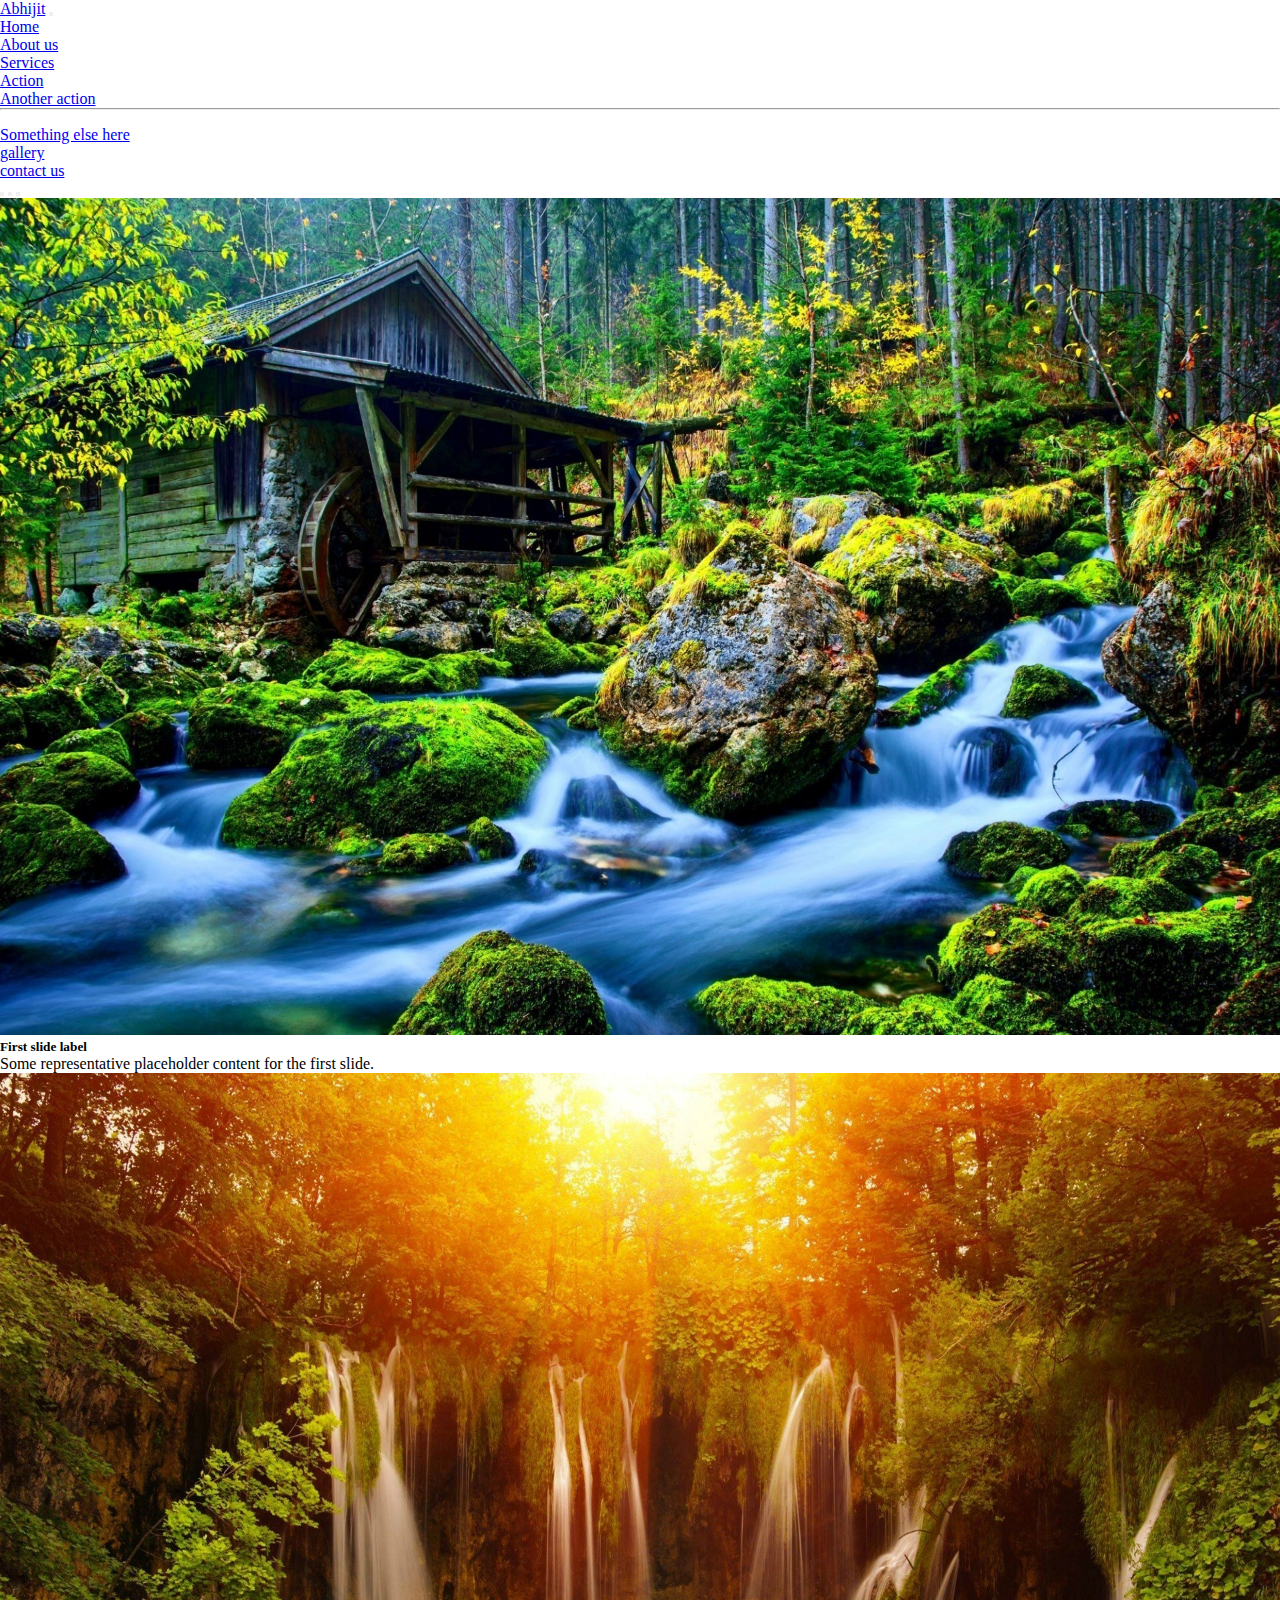
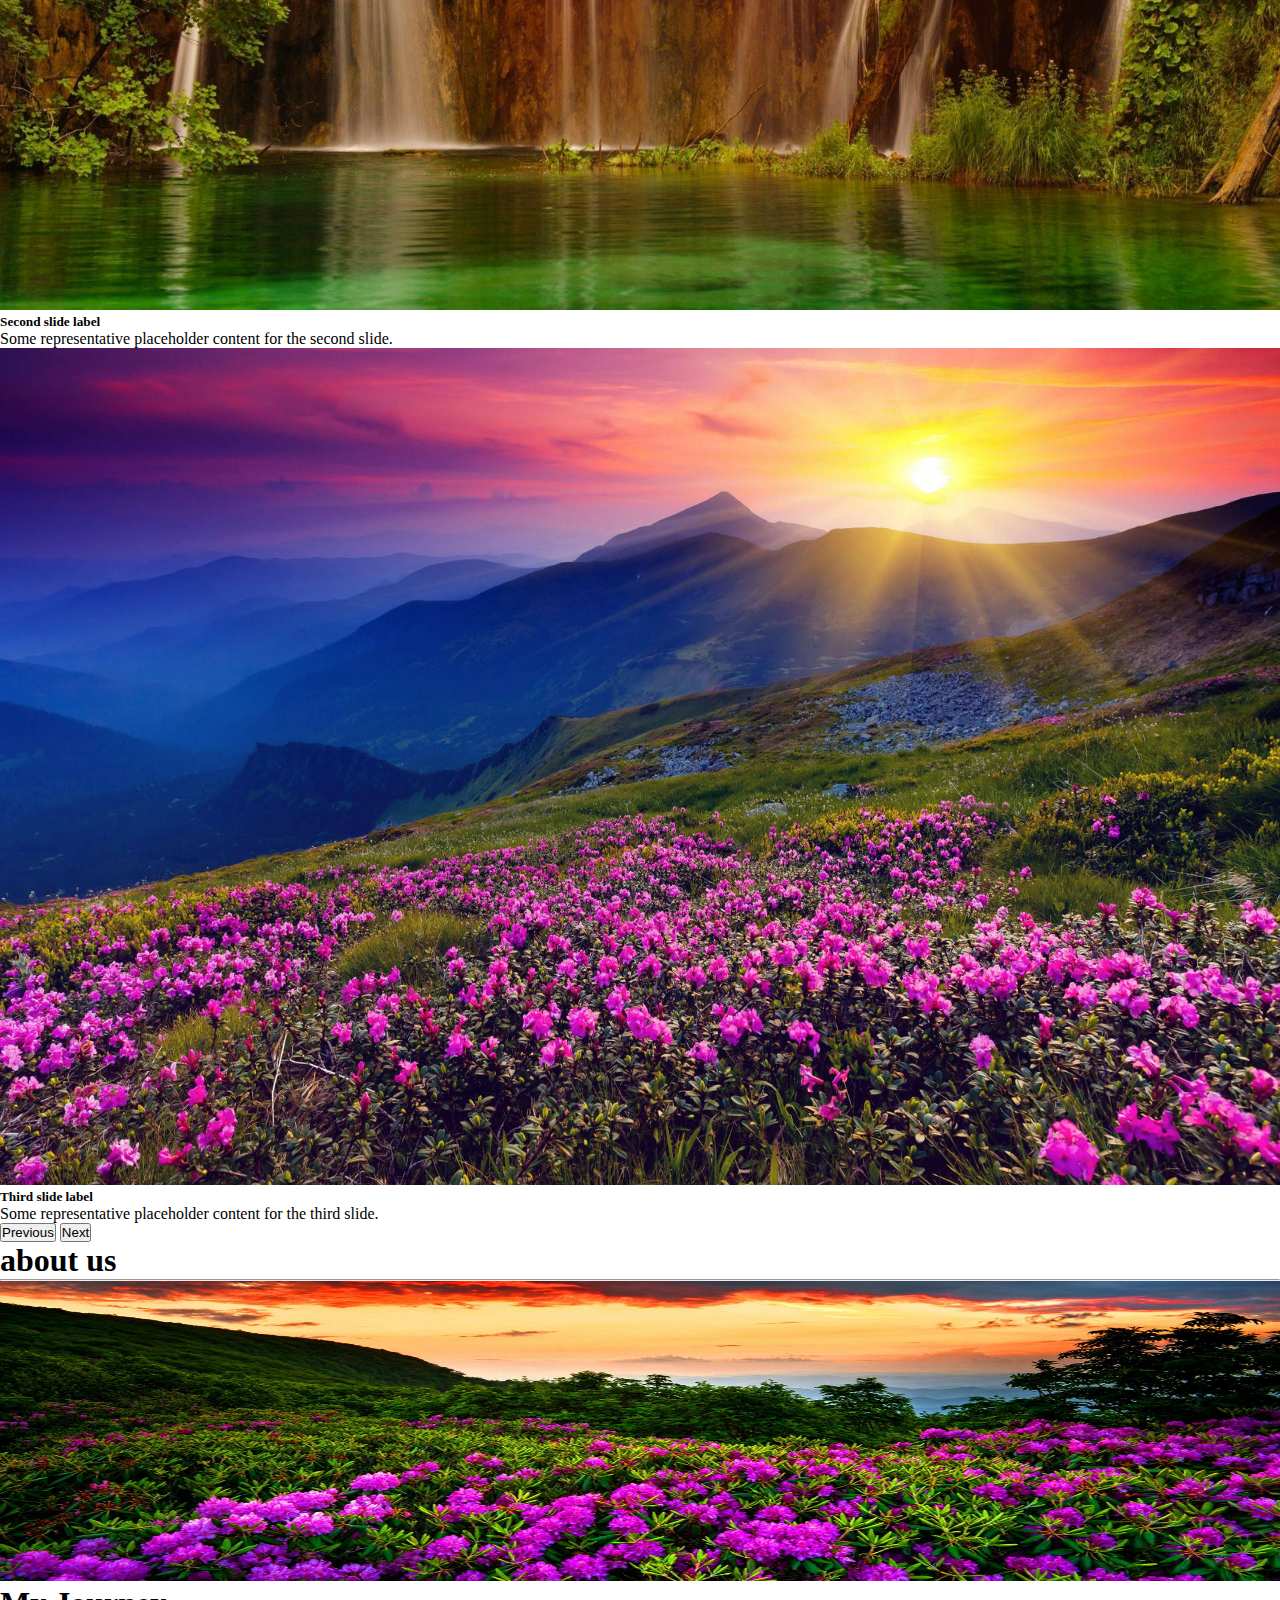
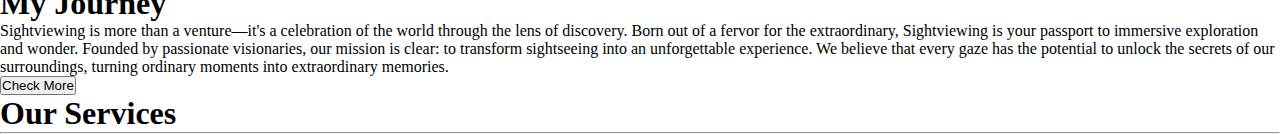
==== index.html @ 6ac6fd52 "bootstrap-5 project" ====
<!DOCTYPE html>
<html lang="en">

<head>
    <meta charset="UTF-8">
    <meta http-equiv="X-UA-Compatible" content="IE=edge">
    <meta name="viewport" content="width=device-width, initial-scale=1.0">
    <title>BOOTSTRAP-5</title>
    <link rel="stylesheet" href="style.css">
    <link href="https://cdn.jsdelivr.net/npm/bootstrap@5.3.0-alpha3/dist/css/bootstrap.min.css" rel="stylesheet" integrity="sha384-KK94CHFLLe+nY2dmCWGMq91rCGa5gtU4mk92HdvYe+M/SXH301p5ILy+dN9+nJOZ" crossorigin="anonymous">

</head>

<body>
    <nav class="navbar navbar-expand-lg bg-body-tertiary">
        <div class="container-fluid">
            <a class="navbar-brand text-capitalize" href="#">Abhijit</a>
            <button class="navbar-toggler" type="button" data-bs-toggle="collapse" data-bs-target="#navbarSupportedContent" aria-controls="navbarSupportedContent" aria-expanded="false" aria-label="Toggle navigation">
            <span class="navbar-toggler-icon"></span>
          </button>
            <div class="collapse navbar-collapse" id="navbarSupportedContent">
                <ul class="navbar-nav ms-auto mb-2 mb-lg-0">
                    <li class="nav-item">
                        <a class="nav-link active" aria-current="page" href="#">Home</a>
                    </li>
                    <li class="nav-item">
                        <a class="nav-link text-capitalize" href="#">About us</a>
                    </li>
                    <li class="nav-item dropdown">
                        <a class="nav-link dropdown-toggle" href="#" role="button" data-bs-toggle="dropdown" aria-expanded="false">
                  Services
                </a>
                        <ul class="dropdown-menu">
                            <li><a class="dropdown-item" href="#">Action</a></li>
                            <li><a class="dropdown-item" href="#">Another action</a></li>
                            <li>
                                <hr class="dropdown-divider">
                            </li>
                            <li><a class="dropdown-item" href="#">Something else here</a></li>
                        </ul>
                    </li>

                    <li class="nav-item">
                        <a class="nav-link text-capitalize" href="#">gallery</a>
                    </li>

                    <li class="nav-item">
                        <a class="nav-link text-capitalize" href="#">contact us</a>
                    </li>
                </ul>
            </div>
        </div>
    </nav>
    <header>
        <div id="carouselExampleCaptions" class="carousel slide">
            <div class="carousel-indicators">
                <button type="button" data-bs-target="#carouselExampleCaptions" data-bs-slide-to="0" class="active" aria-current="true" aria-label="Slide 1"></button>
                <button type="button" data-bs-target="#carouselExampleCaptions" data-bs-slide-to="1" aria-label="Slide 2"></button>
                <button type="button" data-bs-target="#carouselExampleCaptions" data-bs-slide-to="2" aria-label="Slide 3"></button>
            </div>
            <div class="carousel-inner">
                <div class="carousel-item active">
                    <img src="a5.jpg" class="d-block w-100 img-fluid" alt="...">
                    <div class="carousel-caption  d-md-block">
                        <h5>First slide label</h5>
                        <p>Some representative placeholder content for the first slide.</p>
                    </div>
                </div>
                <div class="carousel-item">
                    <img src="a1.jpg" class="d-block w-100 img-fluid" alt="...">
                    <div class="carousel-caption  d-md-block">
                        <h5>Second slide label</h5>
                        <p>Some representative placeholder content for the second slide.</p>
                    </div>
                </div>
                <div class="carousel-item">
                    <img src="a3.jpg" class="d-block w-100 img-fluid" alt="...">
                    <div class="carousel-caption  d-md-block">
                        <h5>Third slide label</h5>
                        <p>Some representative placeholder content for the third slide.</p>
                    </div>
                </div>
            </div>
            <button class="carousel-control-prev" type="button" data-bs-target="#carouselExampleCaptions" data-bs-slide="prev">
    <span class="carousel-control-prev-icon" aria-hidden="true"></span>
    <span class="visually-hidden">Previous</span>
  </button>
            <button class="carousel-control-next" type="button" data-bs-target="#carouselExampleCaptions" data-bs-slide="next">
    <span class="carousel-control-next-icon" aria-hidden="true"></span>
    <span class="visually-hidden">Next</span>
  </button>
        </div>
    </header>

    <section class="main_heading my-5">
        <div class=" text-center">
            <h1 class=" display-4 fw-bold"> about us </h1>
            <hr class=" w-25 mx-auto" />
        </div>
        <div class=" container ">
            <div class=" row my-5">
                <div class=" col-lg-6 col-md-6 col-12 col-xxl-6">
                    <figure>
                        <img src="a2.jpg" alt="gallery" class=" img-fluid about_img">
                    </figure>
                </div>
                <div class=" col-lg-6 col-md-6 col-12 col-xxl-6 d-flex justify-content-center align-items-start flex-column">
                    <h1>My Journey</h1>
                    <p>Sightviewing is more than a venture—it's a celebration of the world through the lens of discovery. Born out of a fervor for the extraordinary, Sightviewing is your passport to immersive exploration and wonder. Founded by passionate
                        visionaries, our mission is clear: to transform sightseeing into an unforgettable experience. We believe that every gaze has the potential to unlock the secrets of our surroundings, turning ordinary moments into extraordinary memories.</p>
                    <button type="button" class="btn btn-light" data-bs-toggle="tooltip" data-bs-placement="right" data-bs-title="Who Am I">Check More</button>
                </div>
            </div>
        </div>
    </section>

    <section class="main_heading my-5">
        <div class=" text-center">
            <h1 class=" display-4 fw-bold"> Our Services </h1>
            <hr class=" w-25 mx-auto" />
        </div>
    </section>

    <script src="https://cdn.jsdelivr.net/npm/@popperjs/core@2.11.7/dist/umd/popper.min.js" integrity="sha384-zYPOMqeu1DAVkHiLqWBUTcbYfZ8osu1Nd6Z89ify25QV9guujx43ITvfi12/QExE" crossorigin="anonymous"></script>
    <script src="https://cdn.jsdelivr.net/npm/bootstrap@5.3.0-alpha3/dist/js/bootstrap.min.js" integrity="sha384-Y4oOpwW3duJdCWv5ly8SCFYWqFDsfob/3GkgExXKV4idmbt98QcxXYs9UoXAB7BZ" crossorigin="anonymous"></script>
    <script type="text/javascript">
        const tooltipTriggerList = document.querySelectorAll('[data-bs-toggle="tooltip"]')
        const tooltipList = [...tooltipTriggerList].map(tooltipTriggerEl => new bootstrap.Tooltip(tooltipTriggerEl))
    </script>
</body>

</html>
---- style.css ----
* {
    margin: 0;
    padding: 0;
    box-sizing: border-box;
}

.carousel-item img {
    width: 100%;
    height: 93vh;
}

.about_img {
    min-width: 100%;
    max-height: 300px;
}


/*// X-Small devices (portrait phones, less than 576px)
// No media query for `xs` since this is the default in Bootstrap
// Small devices (landscape phones, 576px and up) */

@media (min-width: 576px) {}


/*// Medium devices (tablets, 768px and up)*/

@media (min-width: 768px) {}


/*// Large devices (desktops, 992px and up)*/

@media (min-width: 992px) {}


/*// X-Large devices (large desktops, 1200px and up)*/

@media (min-width: 1200px) {}


/*// XX-Large devices (larger desktops, 1400px and up)*/

@media (min-width: 1400px) {}
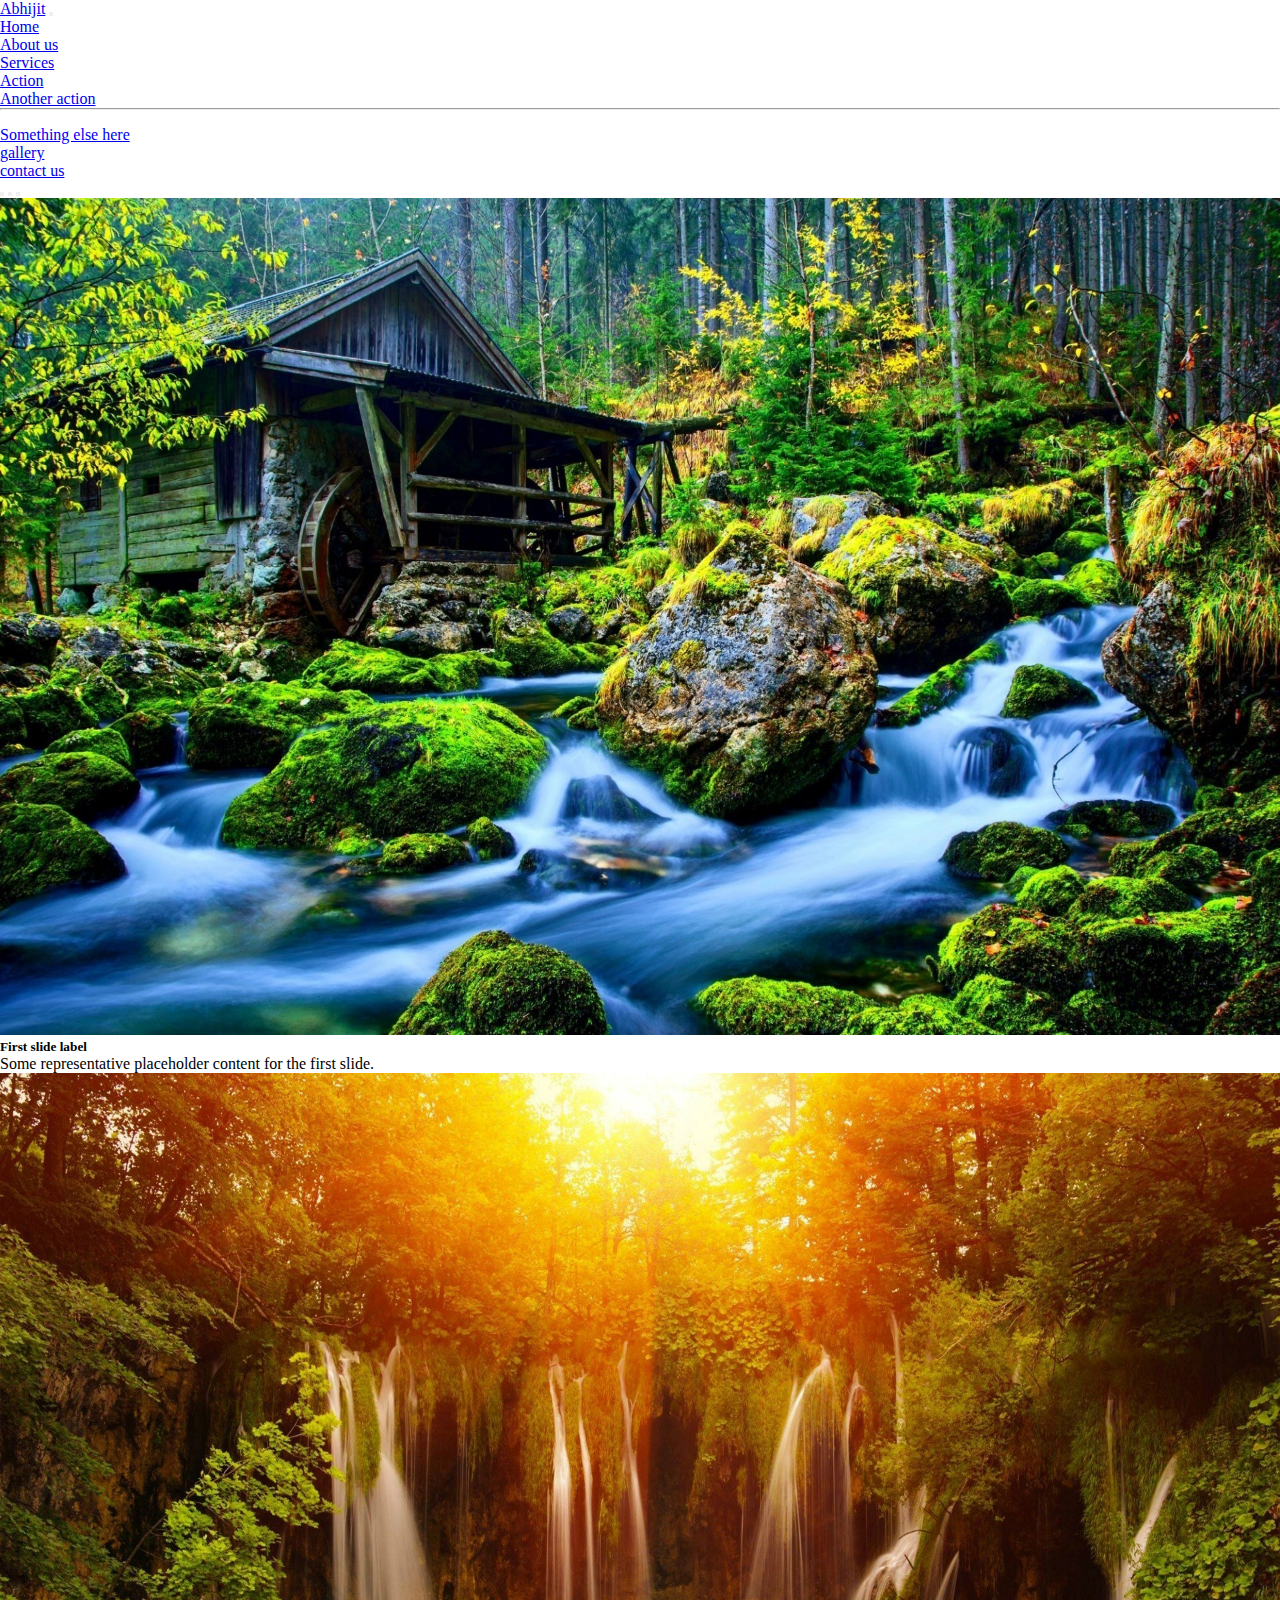
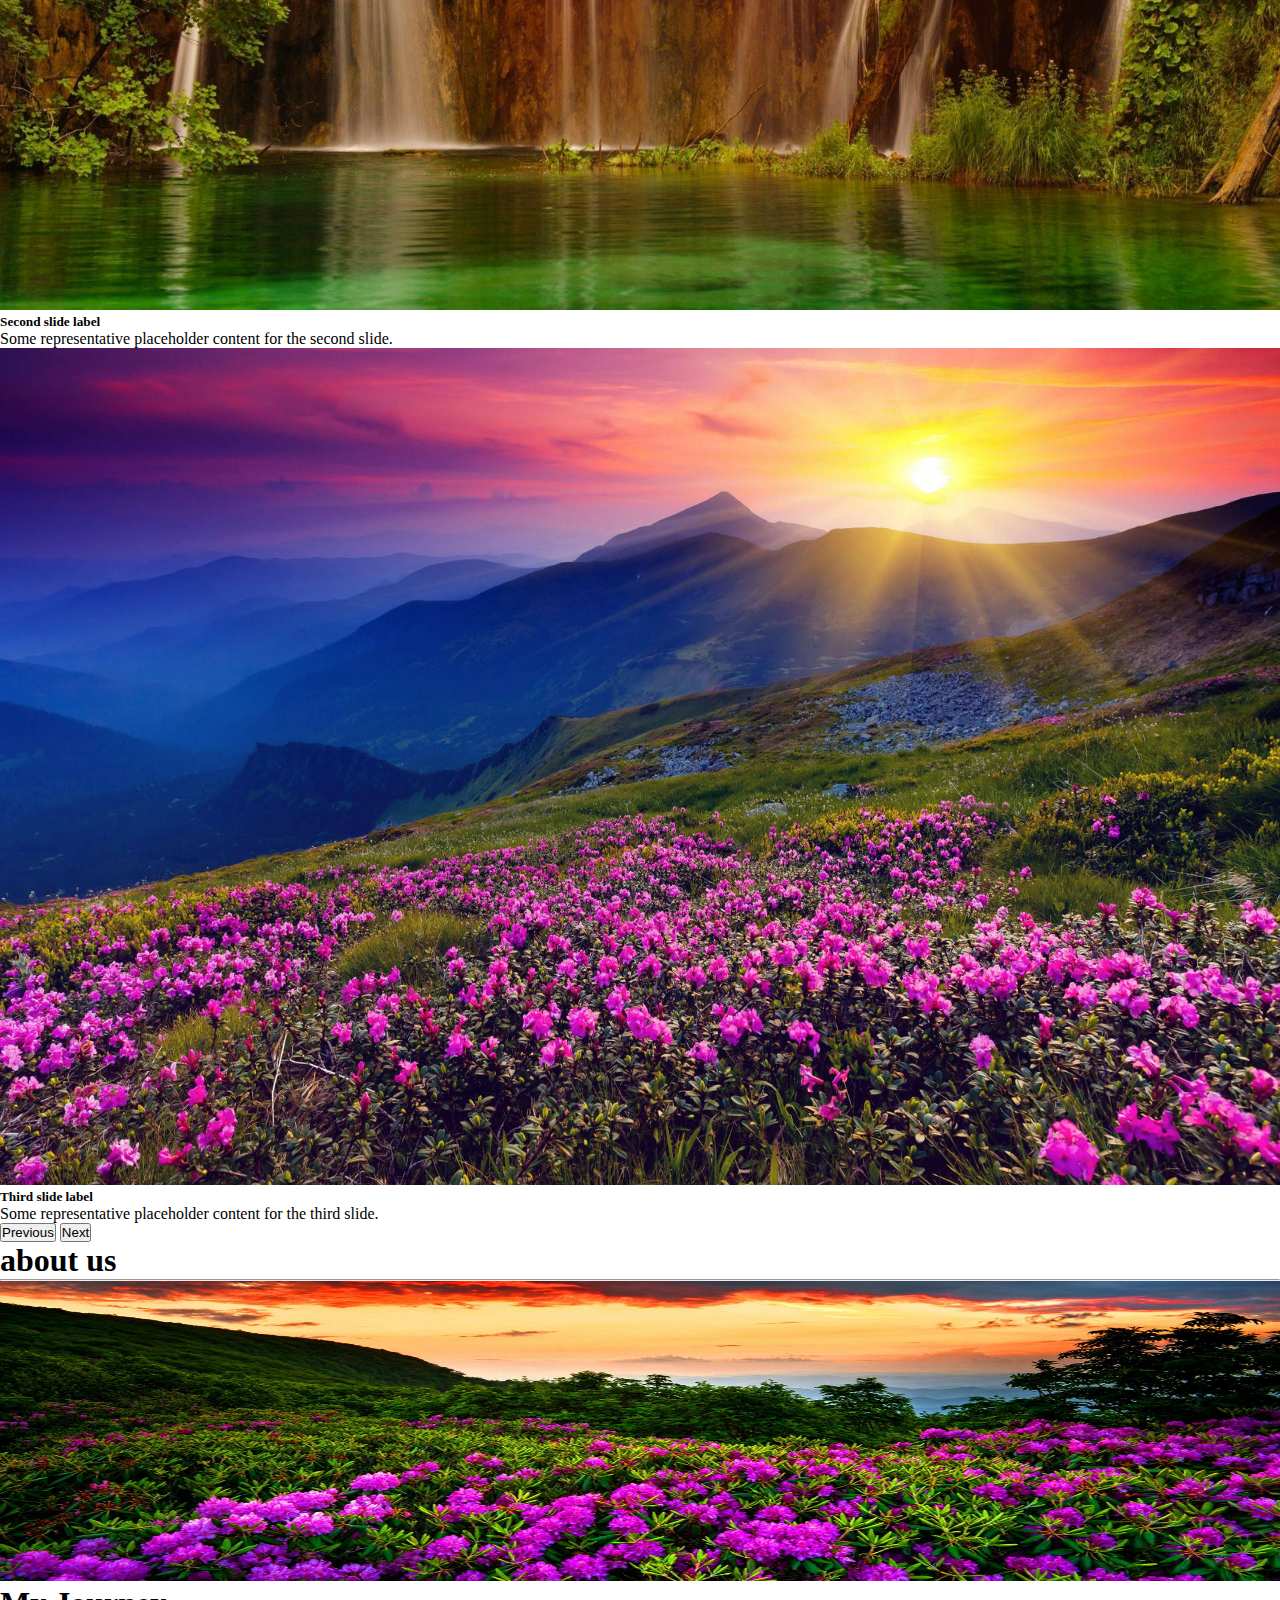
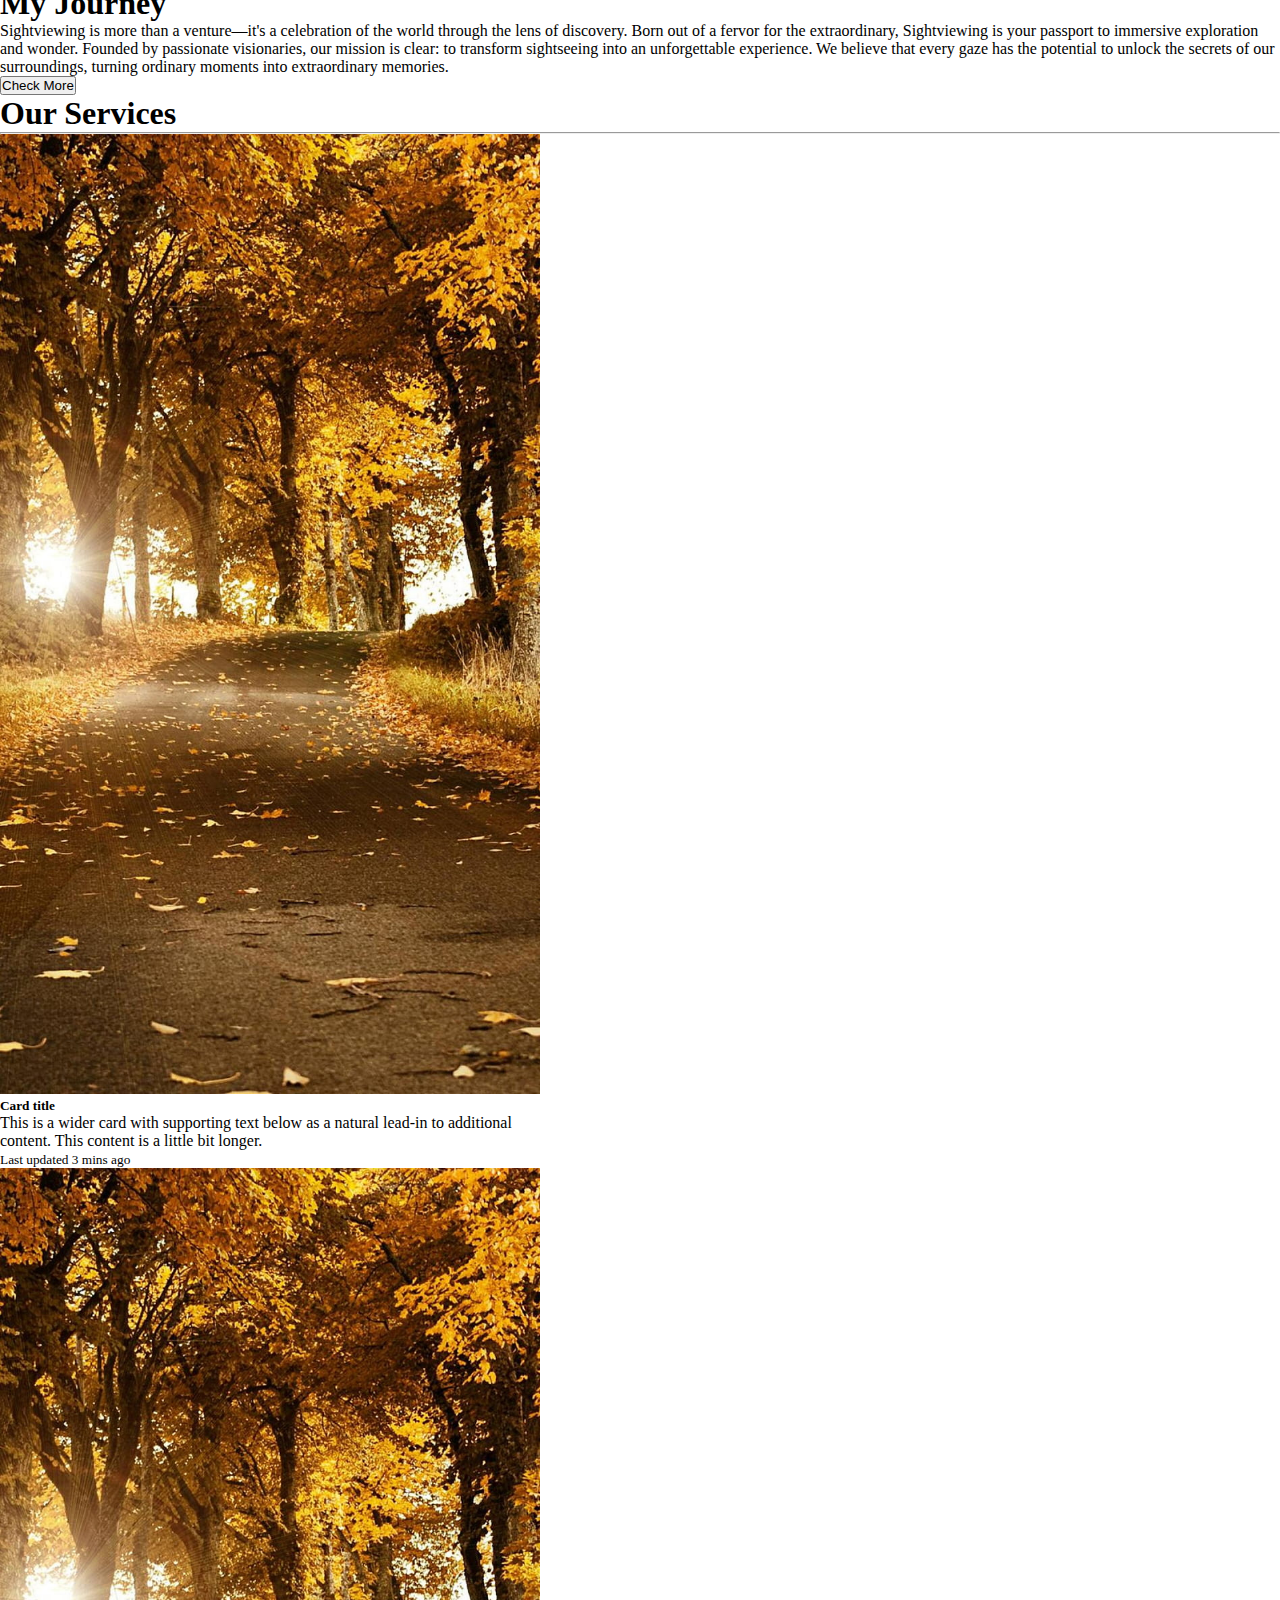
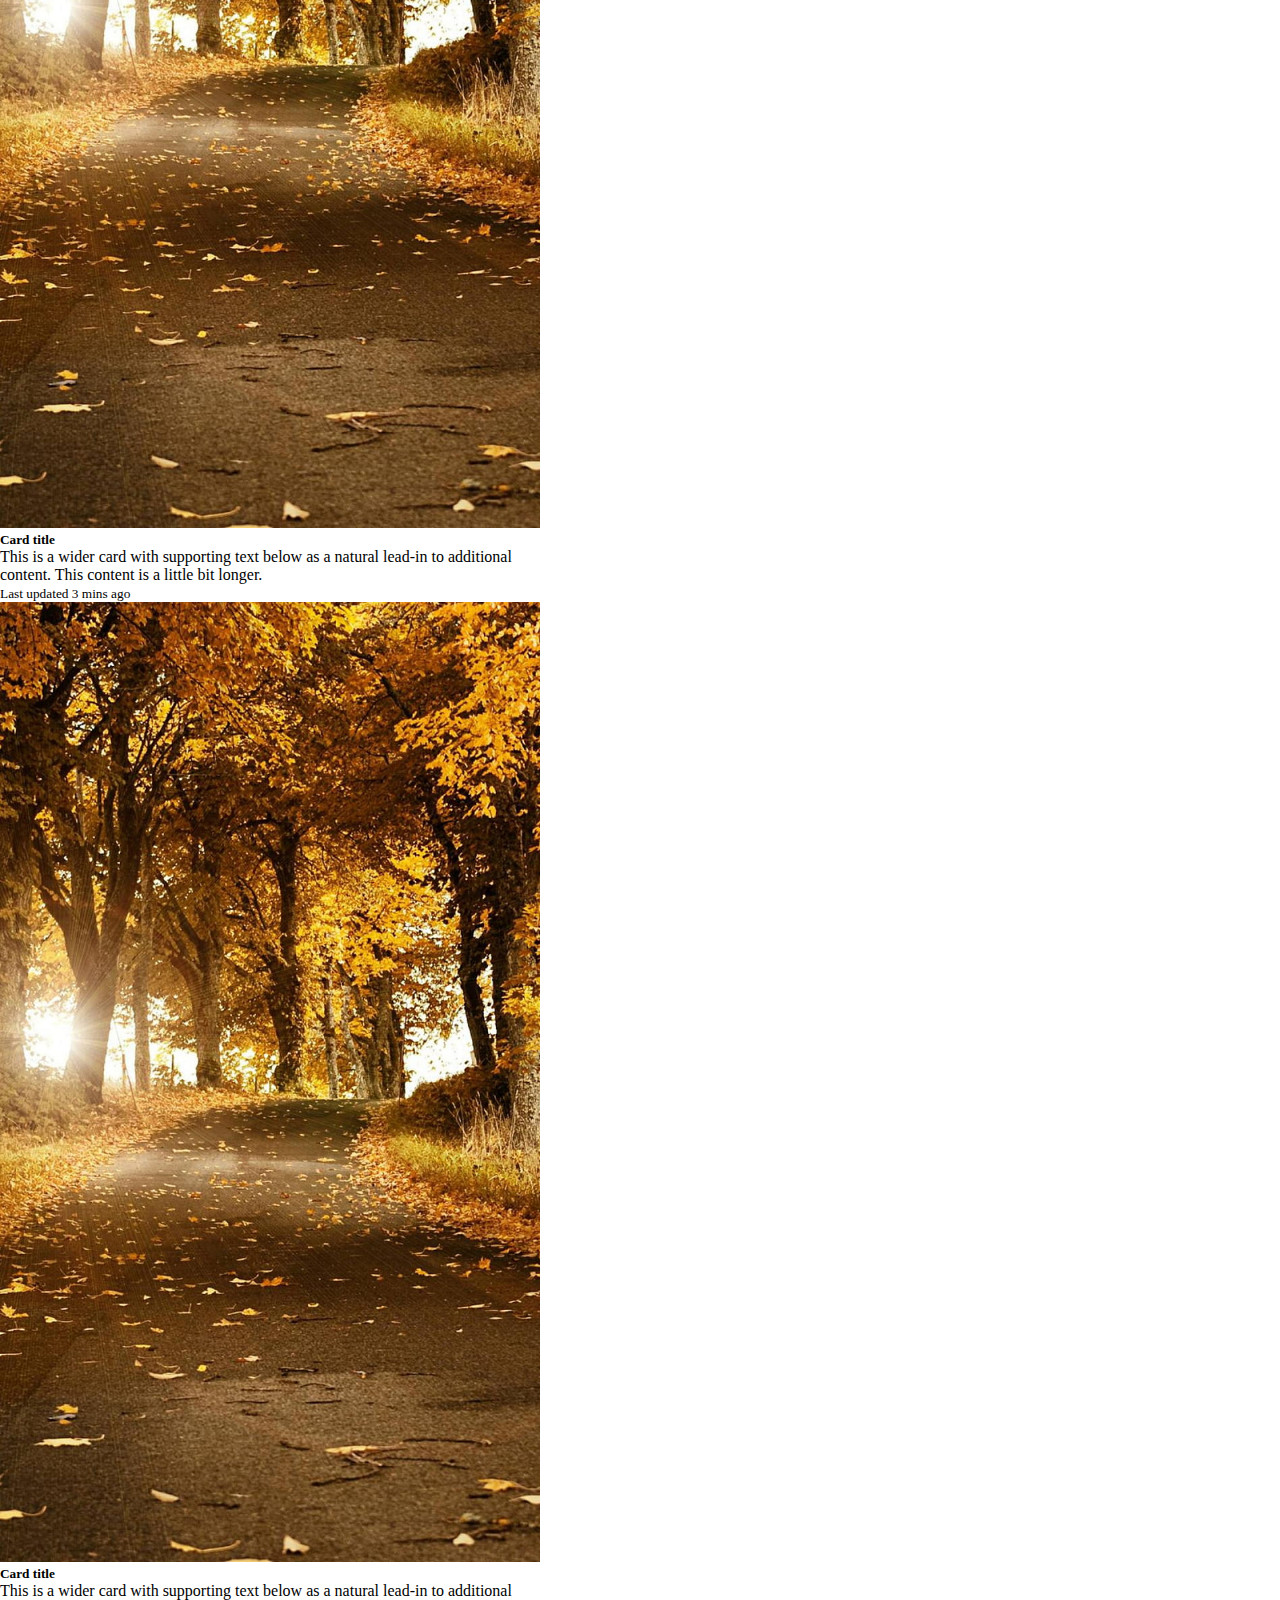
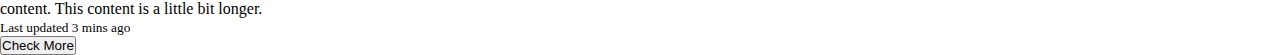
==== commit 7c20477f: "update in my website" ====
--- a/index.html
+++ b/index.html
@@ -108,16 +108,72 @@
                     <h1>My Journey</h1>
                     <p>Sightviewing is more than a venture—it's a celebration of the world through the lens of discovery. Born out of a fervor for the extraordinary, Sightviewing is your passport to immersive exploration and wonder. Founded by passionate
                         visionaries, our mission is clear: to transform sightseeing into an unforgettable experience. We believe that every gaze has the potential to unlock the secrets of our surroundings, turning ordinary moments into extraordinary memories.</p>
-                    <button type="button" class="btn btn-light" data-bs-toggle="tooltip" data-bs-placement="right" data-bs-title="Who Am I">Check More</button>
+                    <button type="button" class="btn btn-outline-info" data-bs-toggle="tooltip" data-bs-placement="right" data-bs-title="Who Am I">Check More</button>
                 </div>
             </div>
         </div>
     </section>
 
-    <section class="main_heading my-5">
+    <section class="main_heading my-5 bg-light pt-5">
         <div class=" text-center">
             <h1 class=" display-4 fw-bold"> Our Services </h1>
             <hr class=" w-25 mx-auto" />
+        </div>
+        <div class=" container services">
+            <div class=" row my-5">
+                <div class=" col-md-4 col-10 col-xxl-4 mx-auto">
+                    <div class="card mb-3" style="max-width: 540px;">
+                        <div class="row">
+                            <div class="col-md-4">
+                                <img src="a7.jpg" class=" img-fluid" alt="services images">
+                            </div>
+                            <div class="col-md-8">
+                                <div class="card-body">
+                                    <h5 class="card-title">Card title</h5>
+                                    <p class="card-text">This is a wider card with supporting text below as a natural lead-in to additional content. This content is a little bit longer.</p>
+                                    <p class="card-text"><small class="text-body-secondary">Last updated 3 mins ago</small></p>
+                                </div>
+                            </div>
+                        </div>
+                    </div>
+                </div>
+                <div class=" col-md-4 col-10 col-xxl-4 mx-auto">
+                    <div class="card mb-3" style="max-width: 540px;">
+                        <div class="row">
+                            <div class="col-md-4">
+                                <img src="a7.jpg" class=" img-fluid" alt="services images">
+                            </div>
+                            <div class="col-md-8">
+                                <div class="card-body">
+                                    <h5 class="card-title">Card title</h5>
+                                    <p class="card-text">This is a wider card with supporting text below as a natural lead-in to additional content. This content is a little bit longer.</p>
+                                    <p class="card-text"><small class="text-body-secondary">Last updated 3 mins ago</small></p>
+                                </div>
+                            </div>
+                        </div>
+                    </div>
+                </div>
+                <div class=" col-md-4 col-10 col-xxl-4 mx-auto">
+                    <div class="card mb-3" style="max-width: 540px;">
+                        <div class="row">
+                            <div class="col-md-4">
+                                <img src="a7.jpg" class=" img-fluid" alt="services images">
+                            </div>
+                            <div class="col-md-8">
+                                <div class="card-body">
+                                    <h5 class="card-title">Card title</h5>
+                                    <p class="card-text">This is a wider card with supporting text below as a natural lead-in to additional content. This content is a little bit longer.</p>
+                                    <p class="card-text"><small class="text-body-secondary">Last updated 3 mins ago</small></p>
+                                </div>
+                            </div>
+                        </div>
+                    </div>
+                </div>
+                <div class=" col-xxl-12 text-center my-5">
+                    <button type="button" class="btn btn-outline-info" data-bs-toggle="tooltip" data-bs-placement="right" data-bs-title="Who Am I">Check More</button>
+                </div>
+
+            </div>
         </div>
     </section>
 
--- a/style.css
+++ b/style.css
@@ -12,6 +12,16 @@
 .about_img {
     min-width: 100%;
     max-height: 300px;
+}
+
+.services .row {
+    padding-left: 0;
+    padding-right: 0;
+}
+
+.services img {
+    width: 100%;
+    height: 100%;
 }
 
 
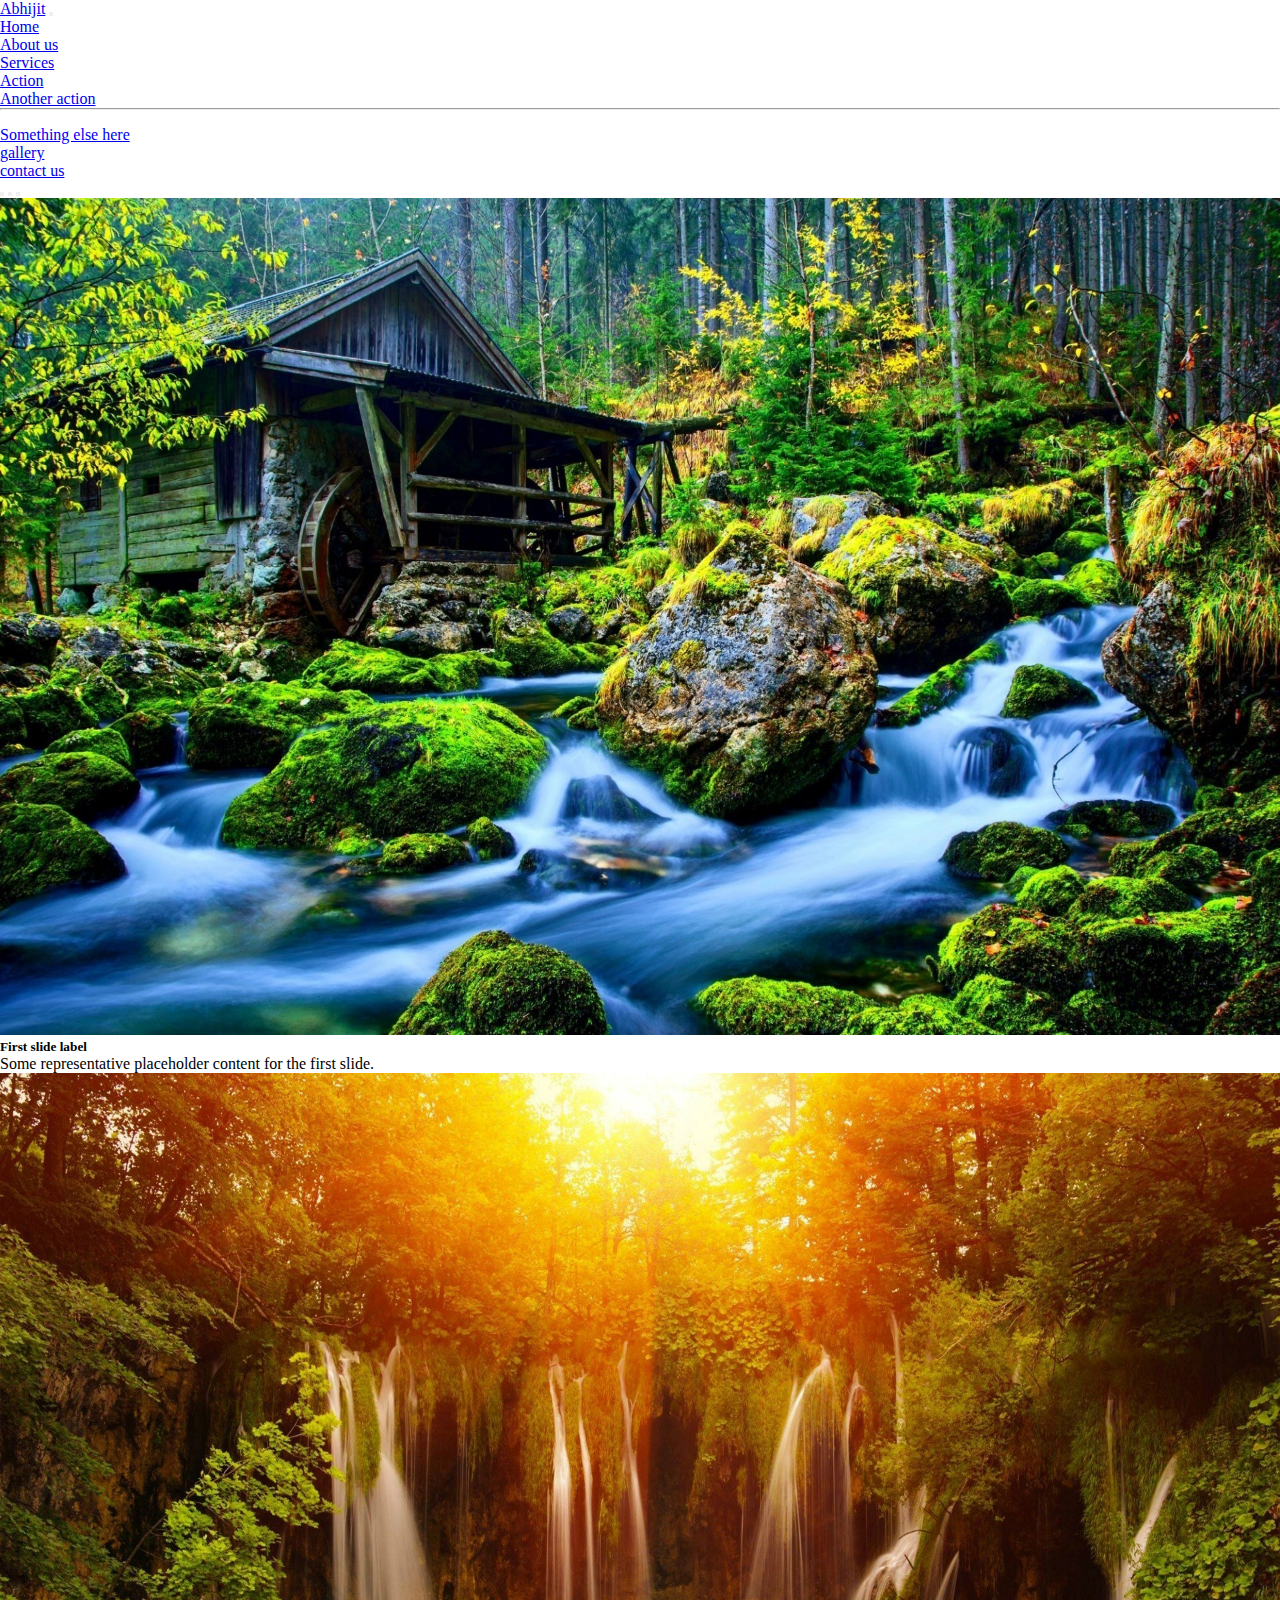
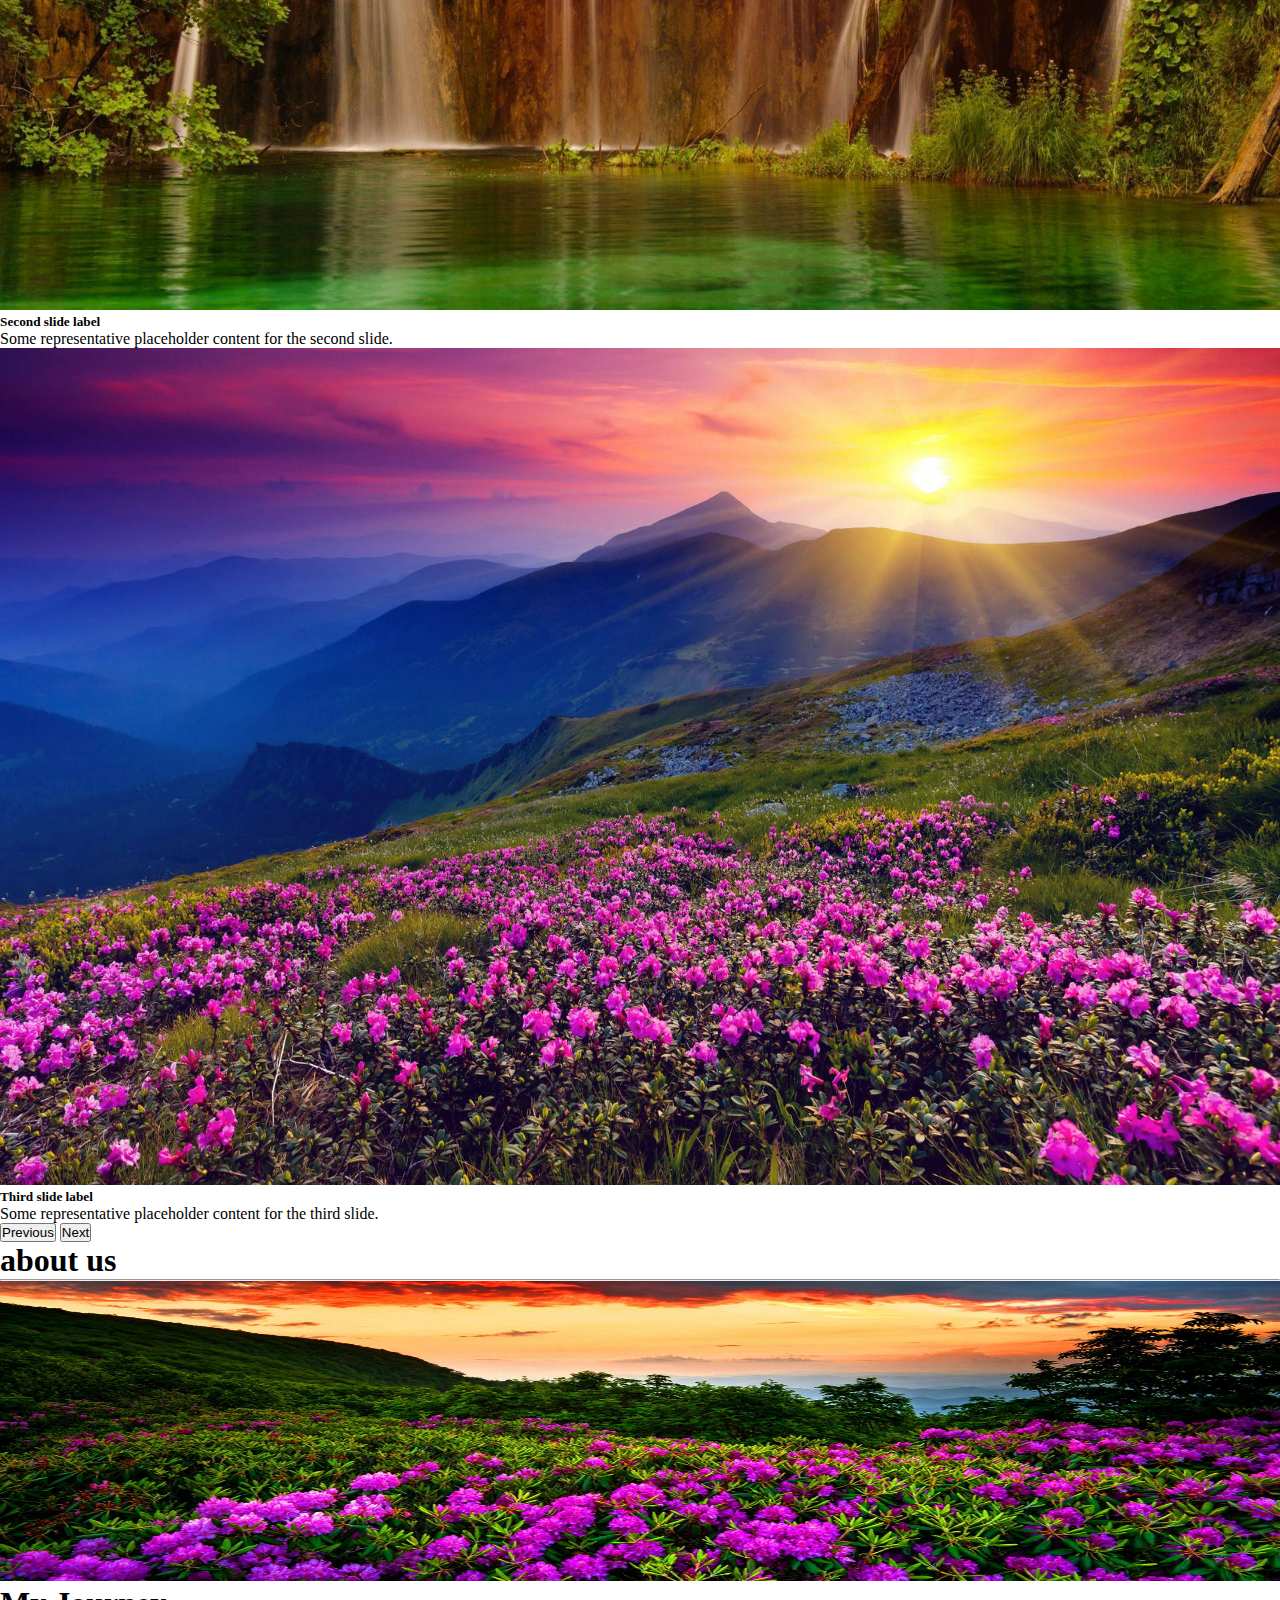
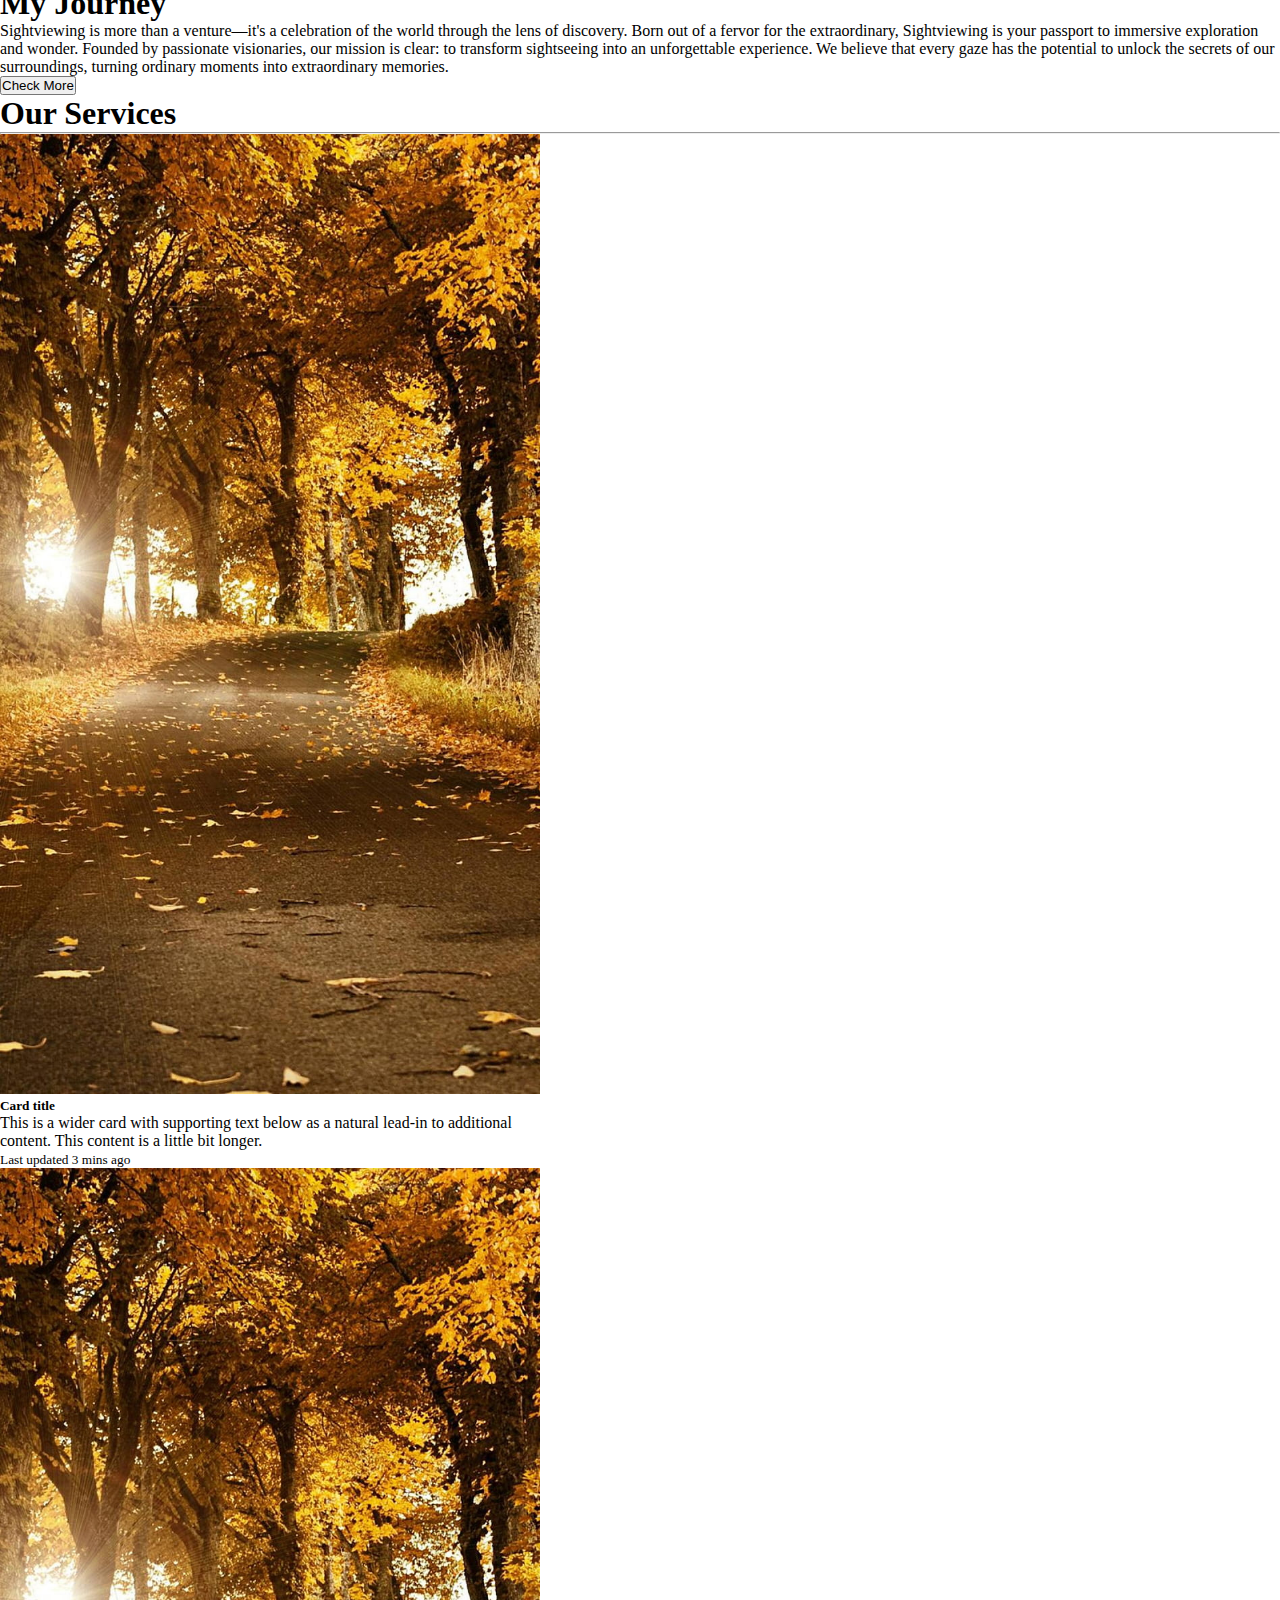
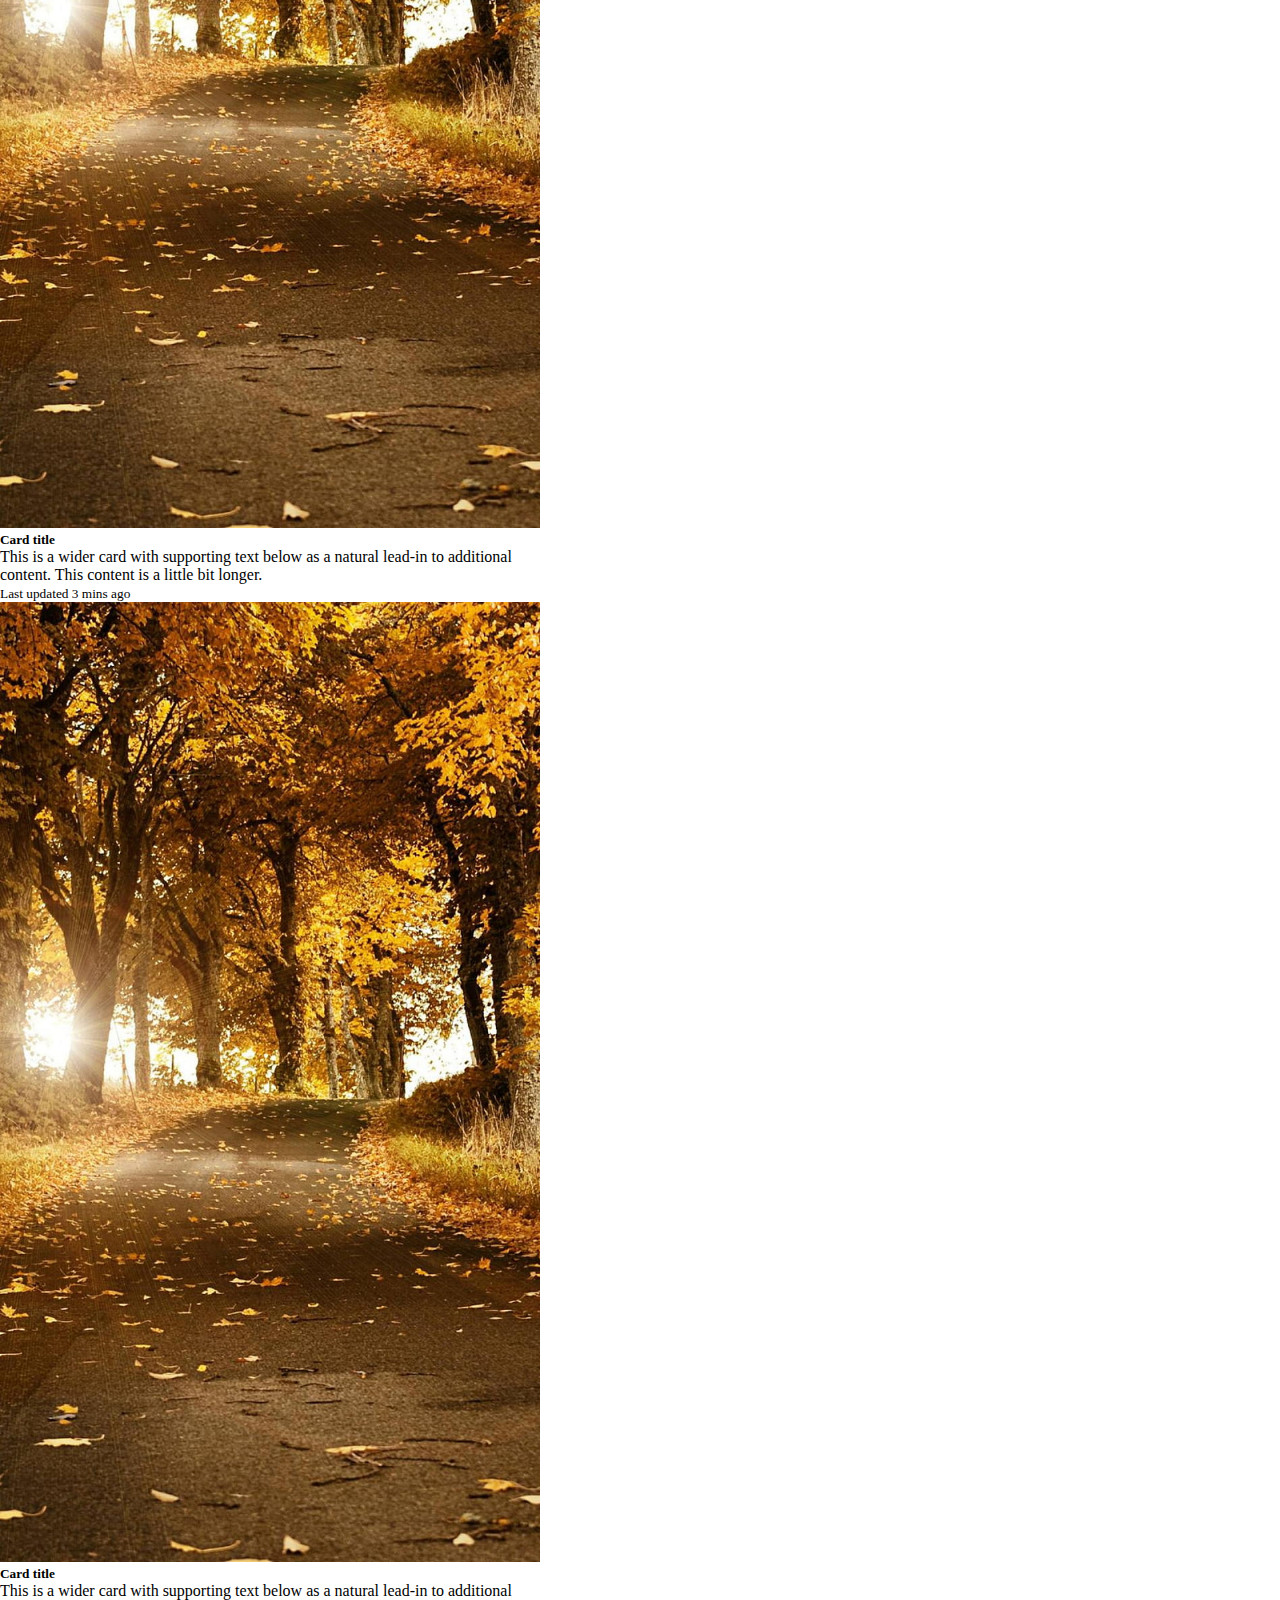
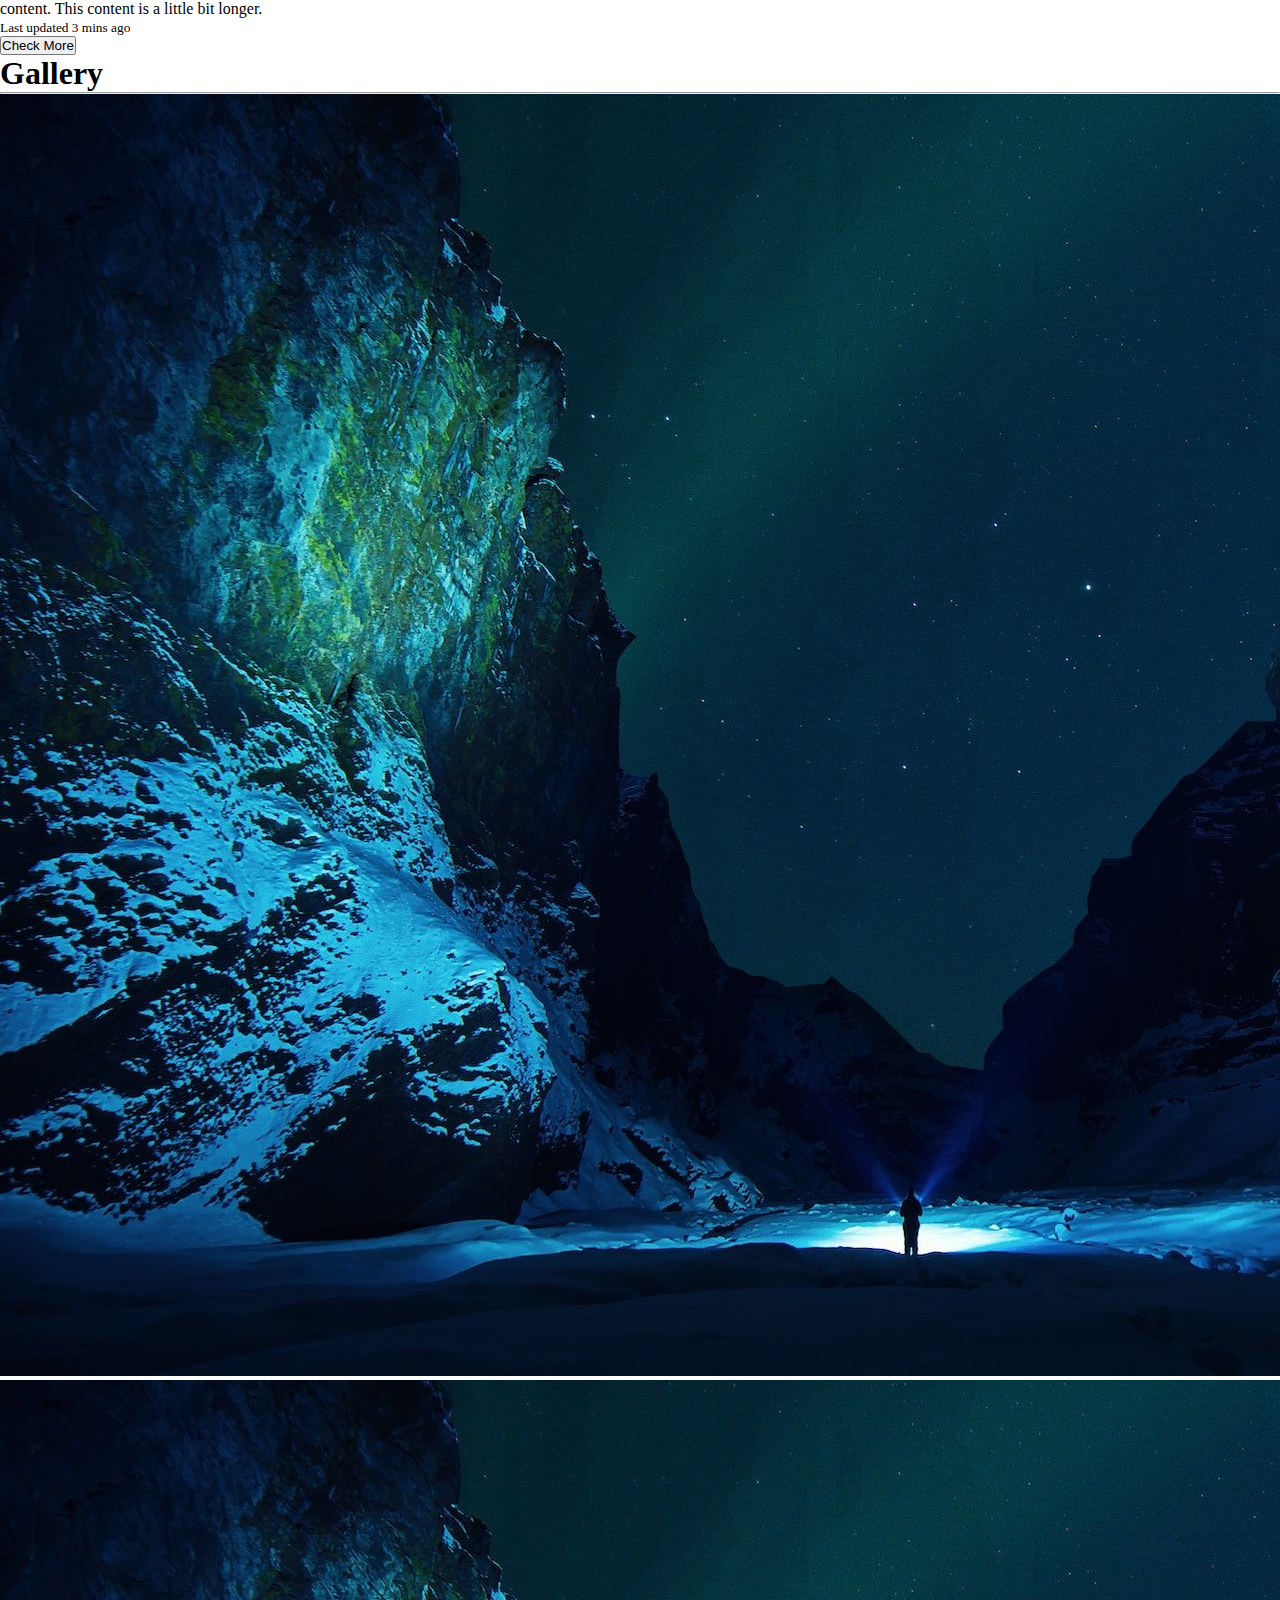
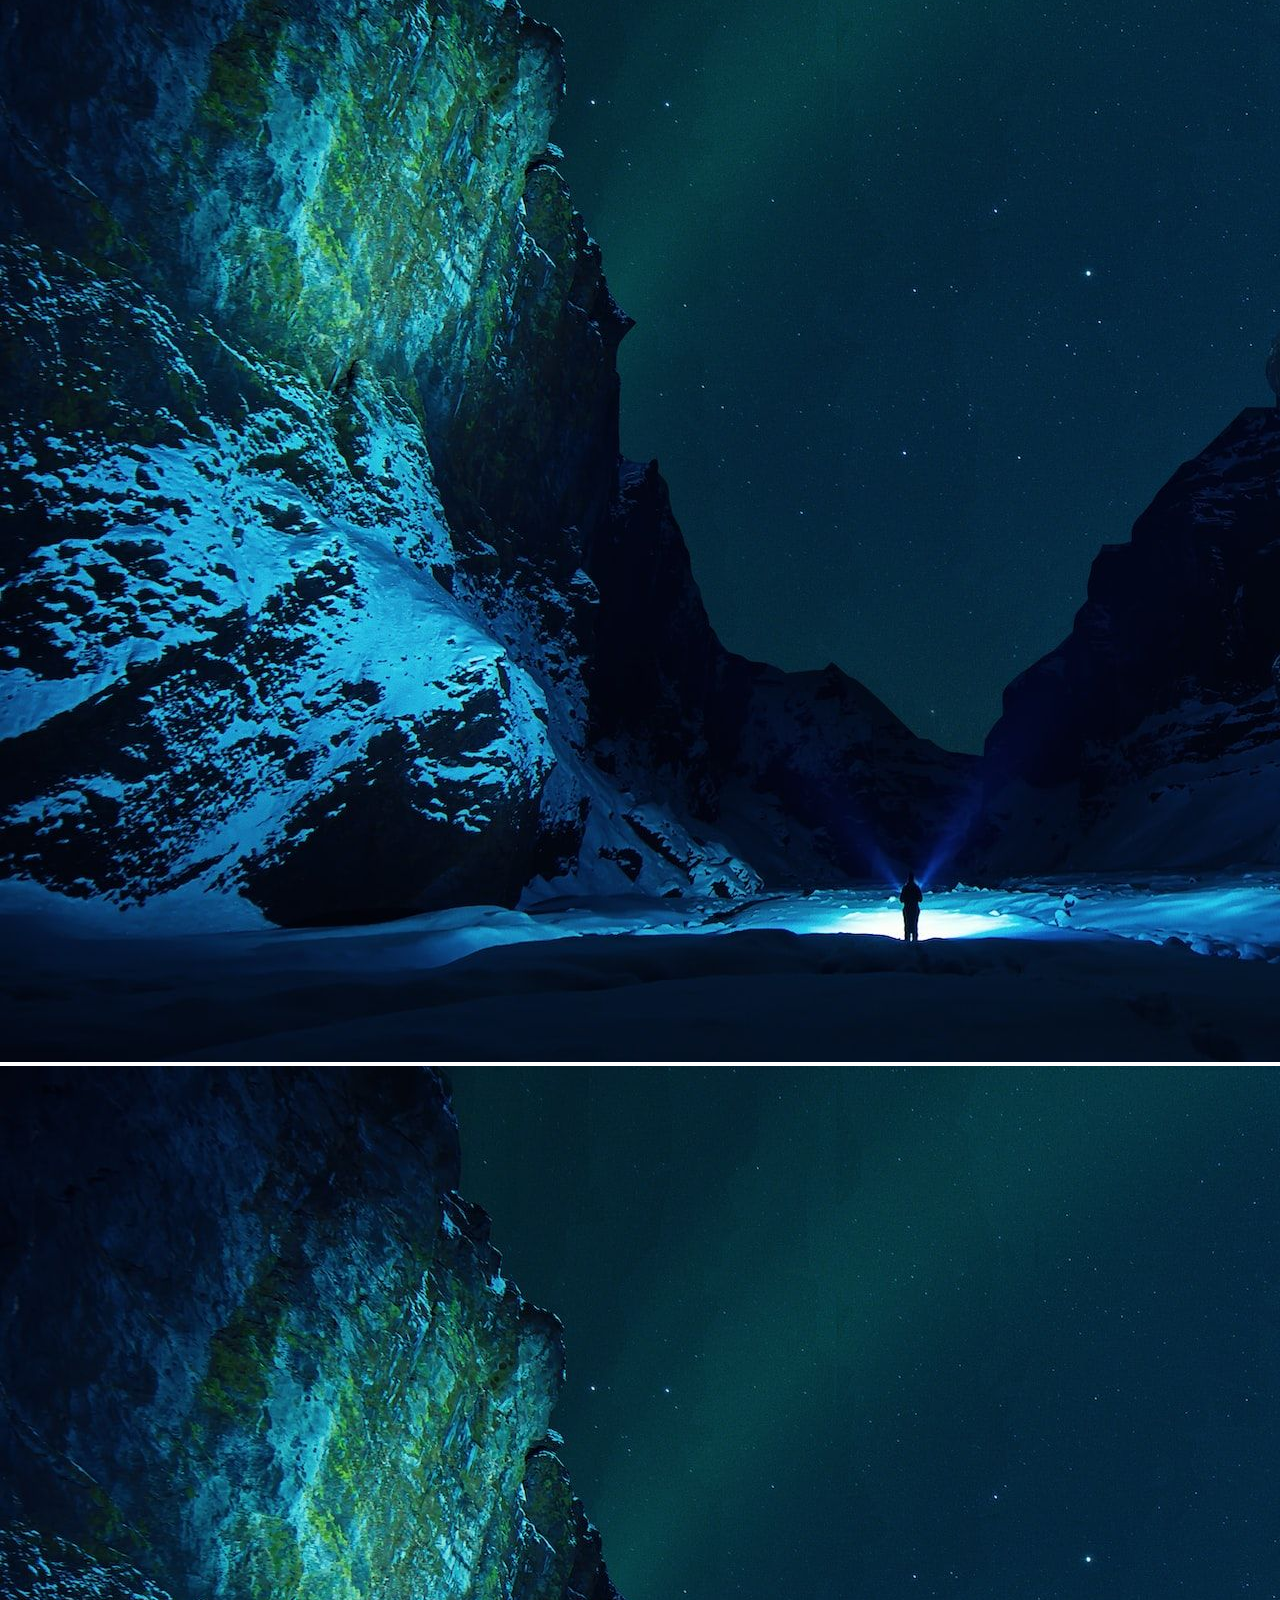
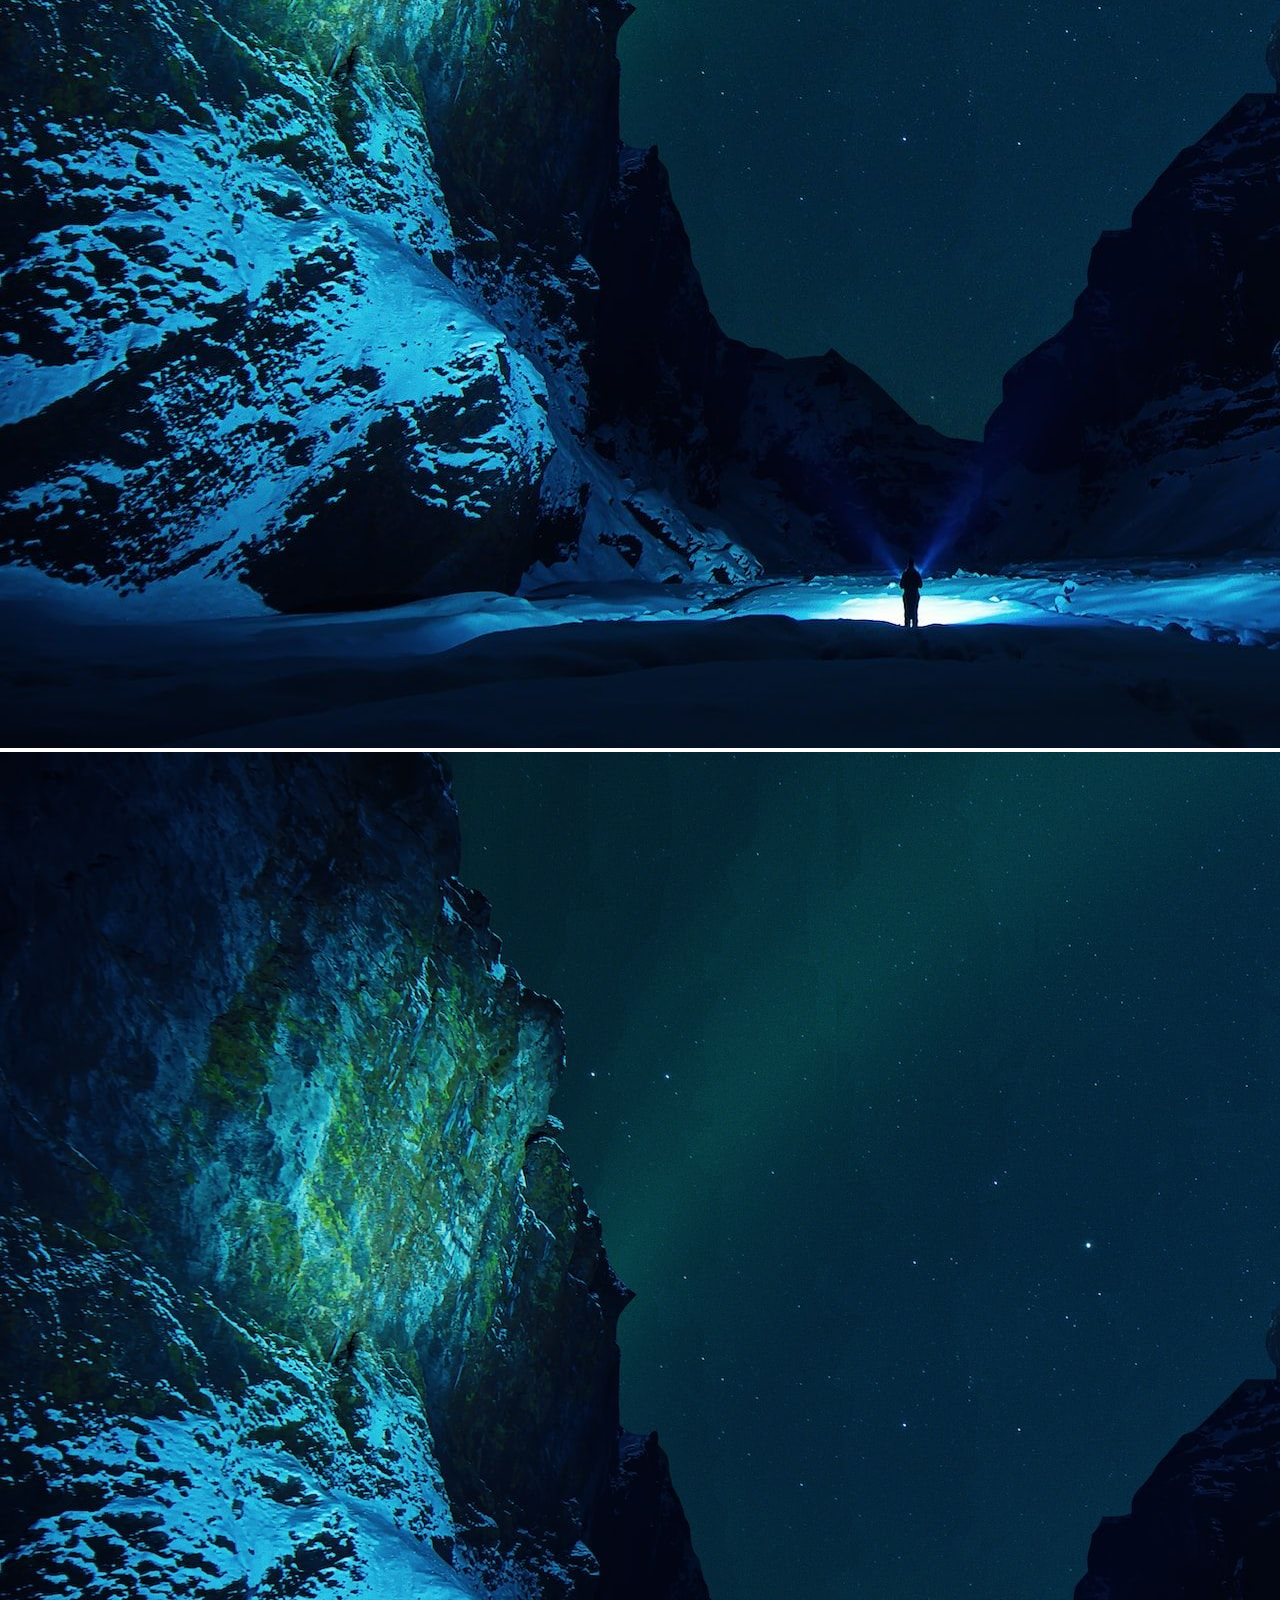
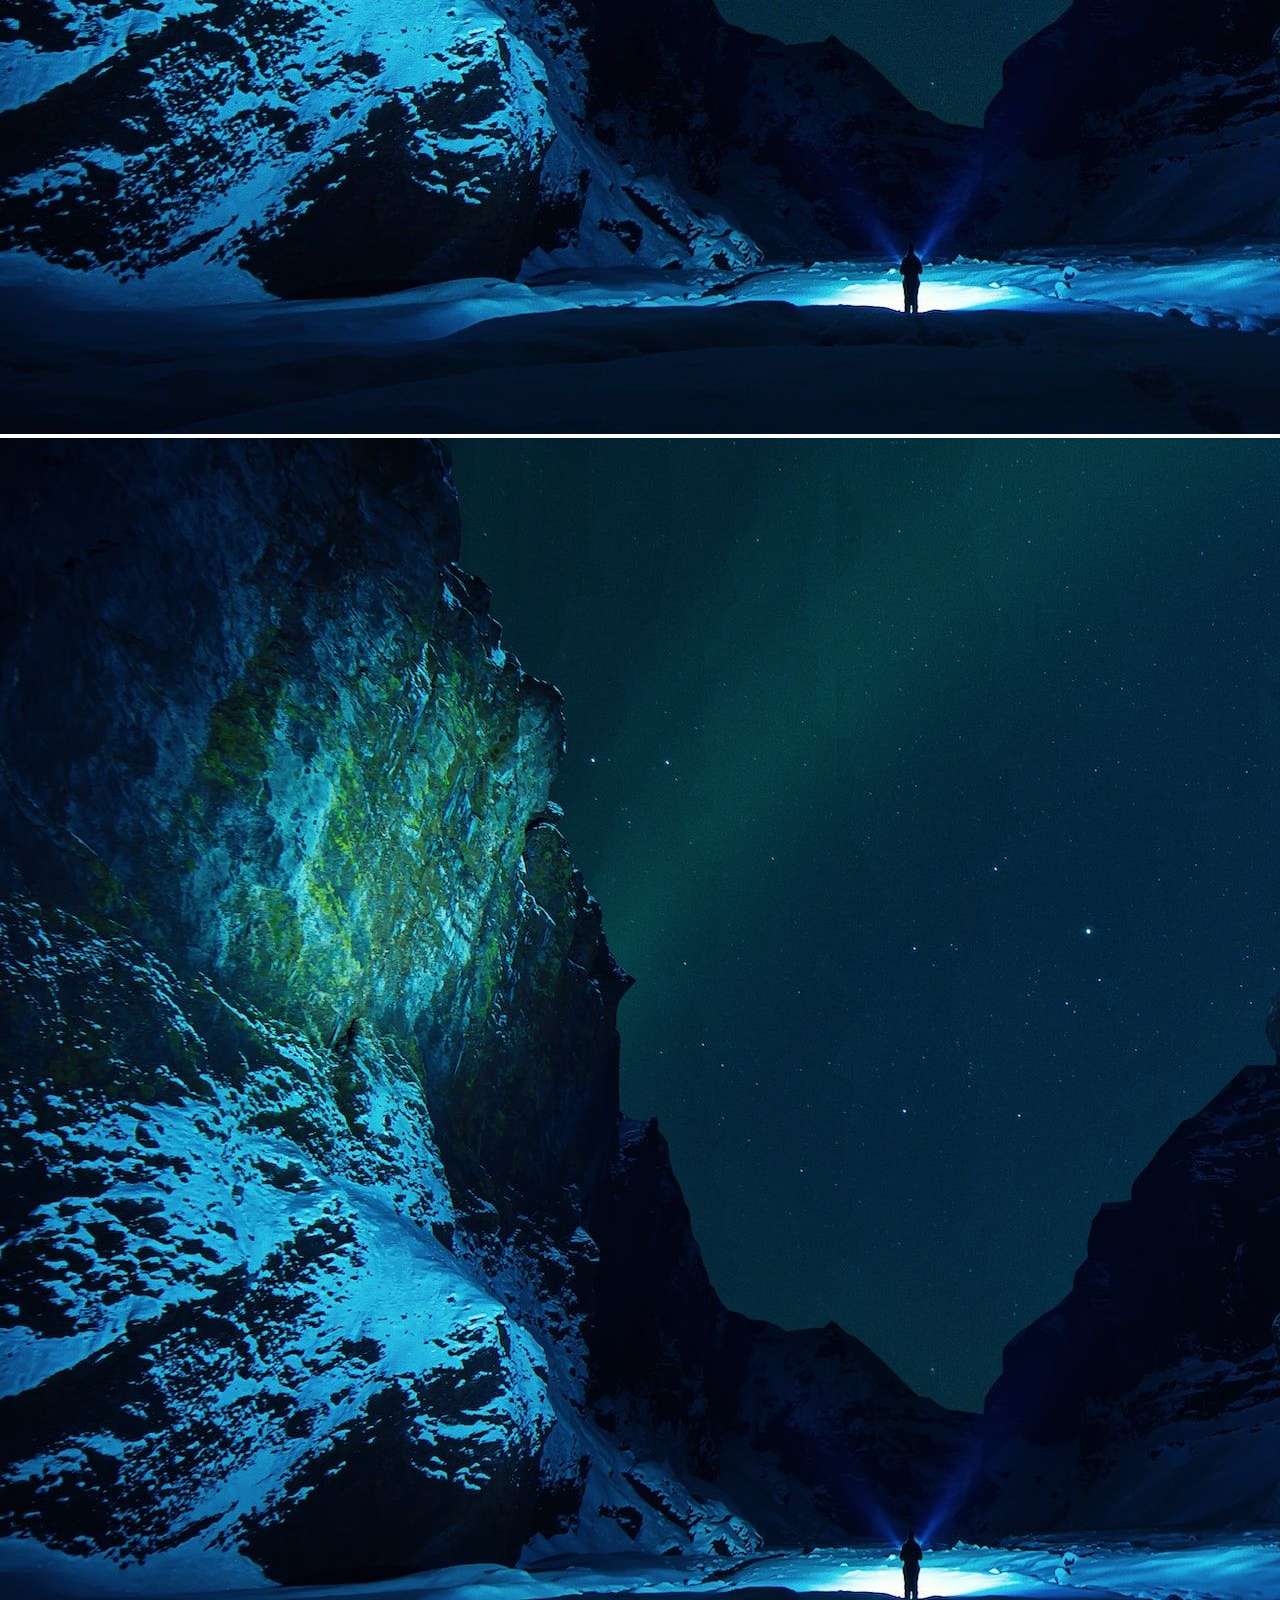
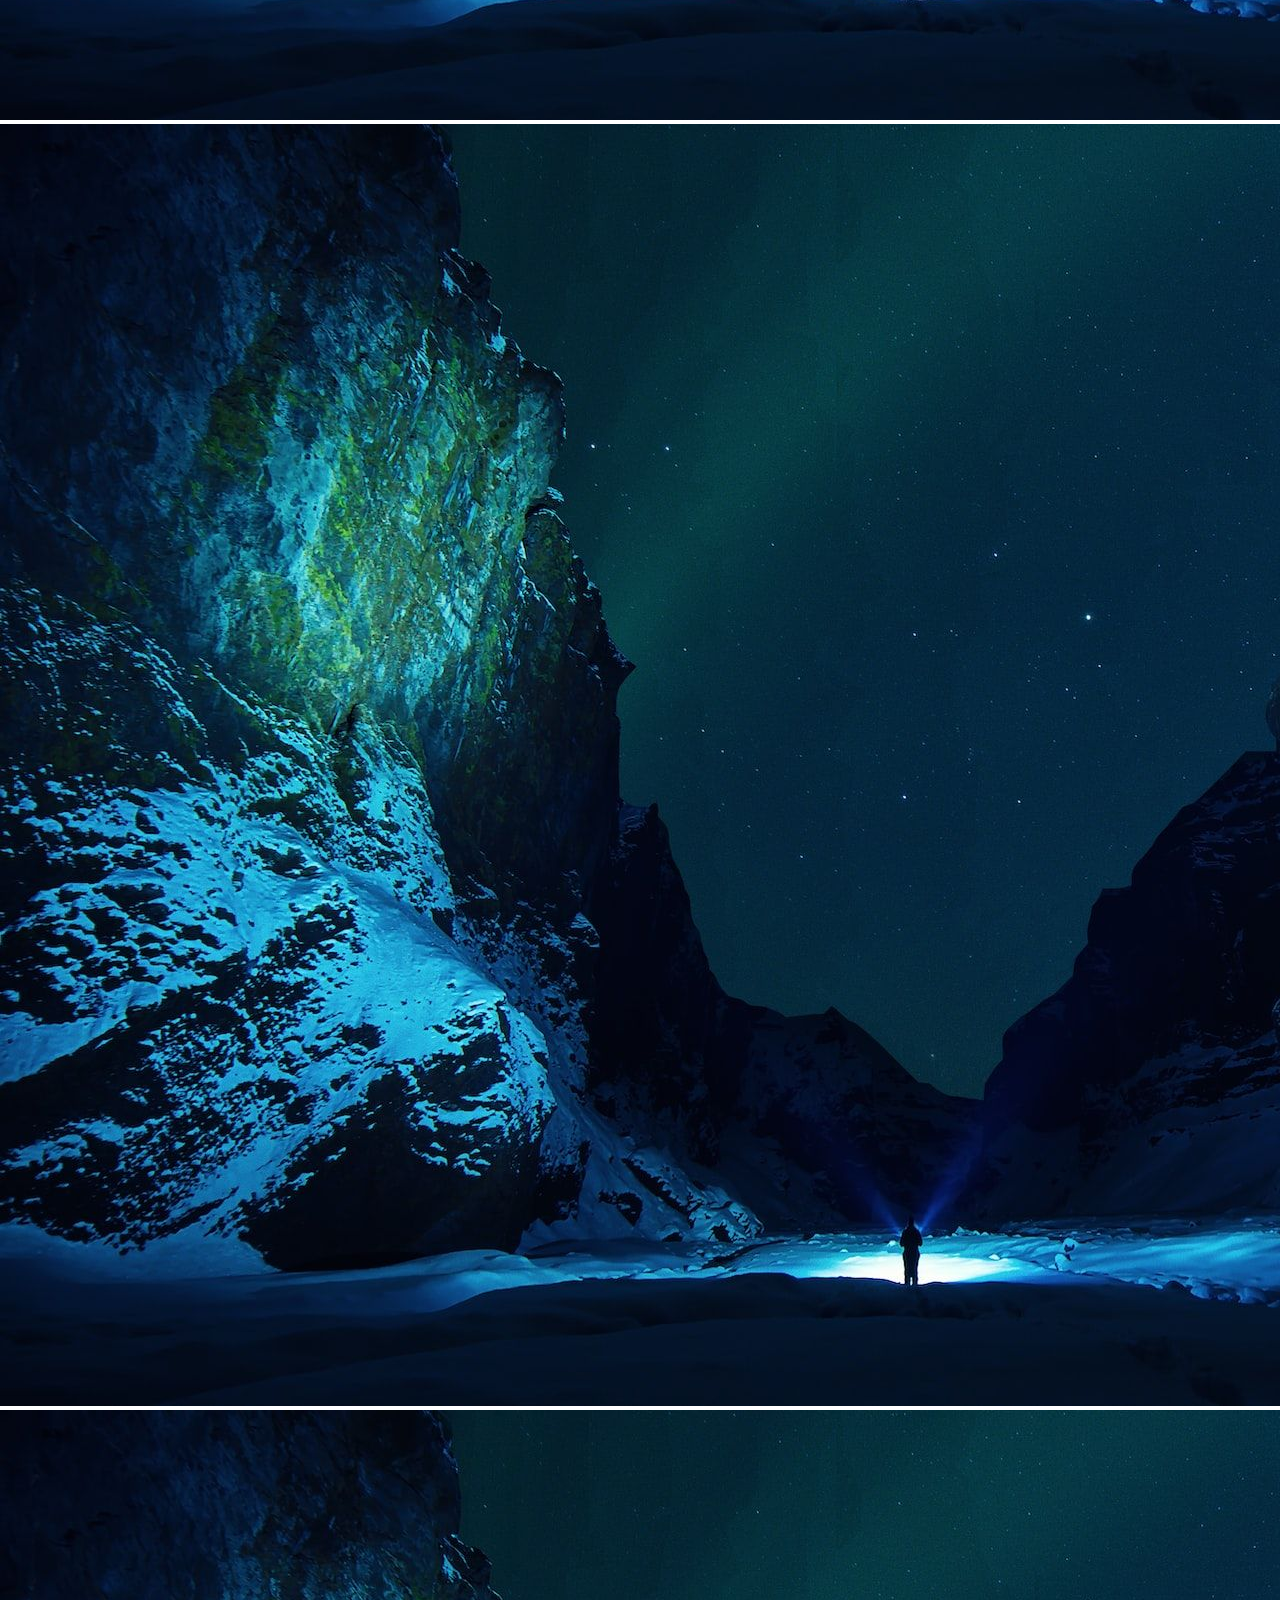
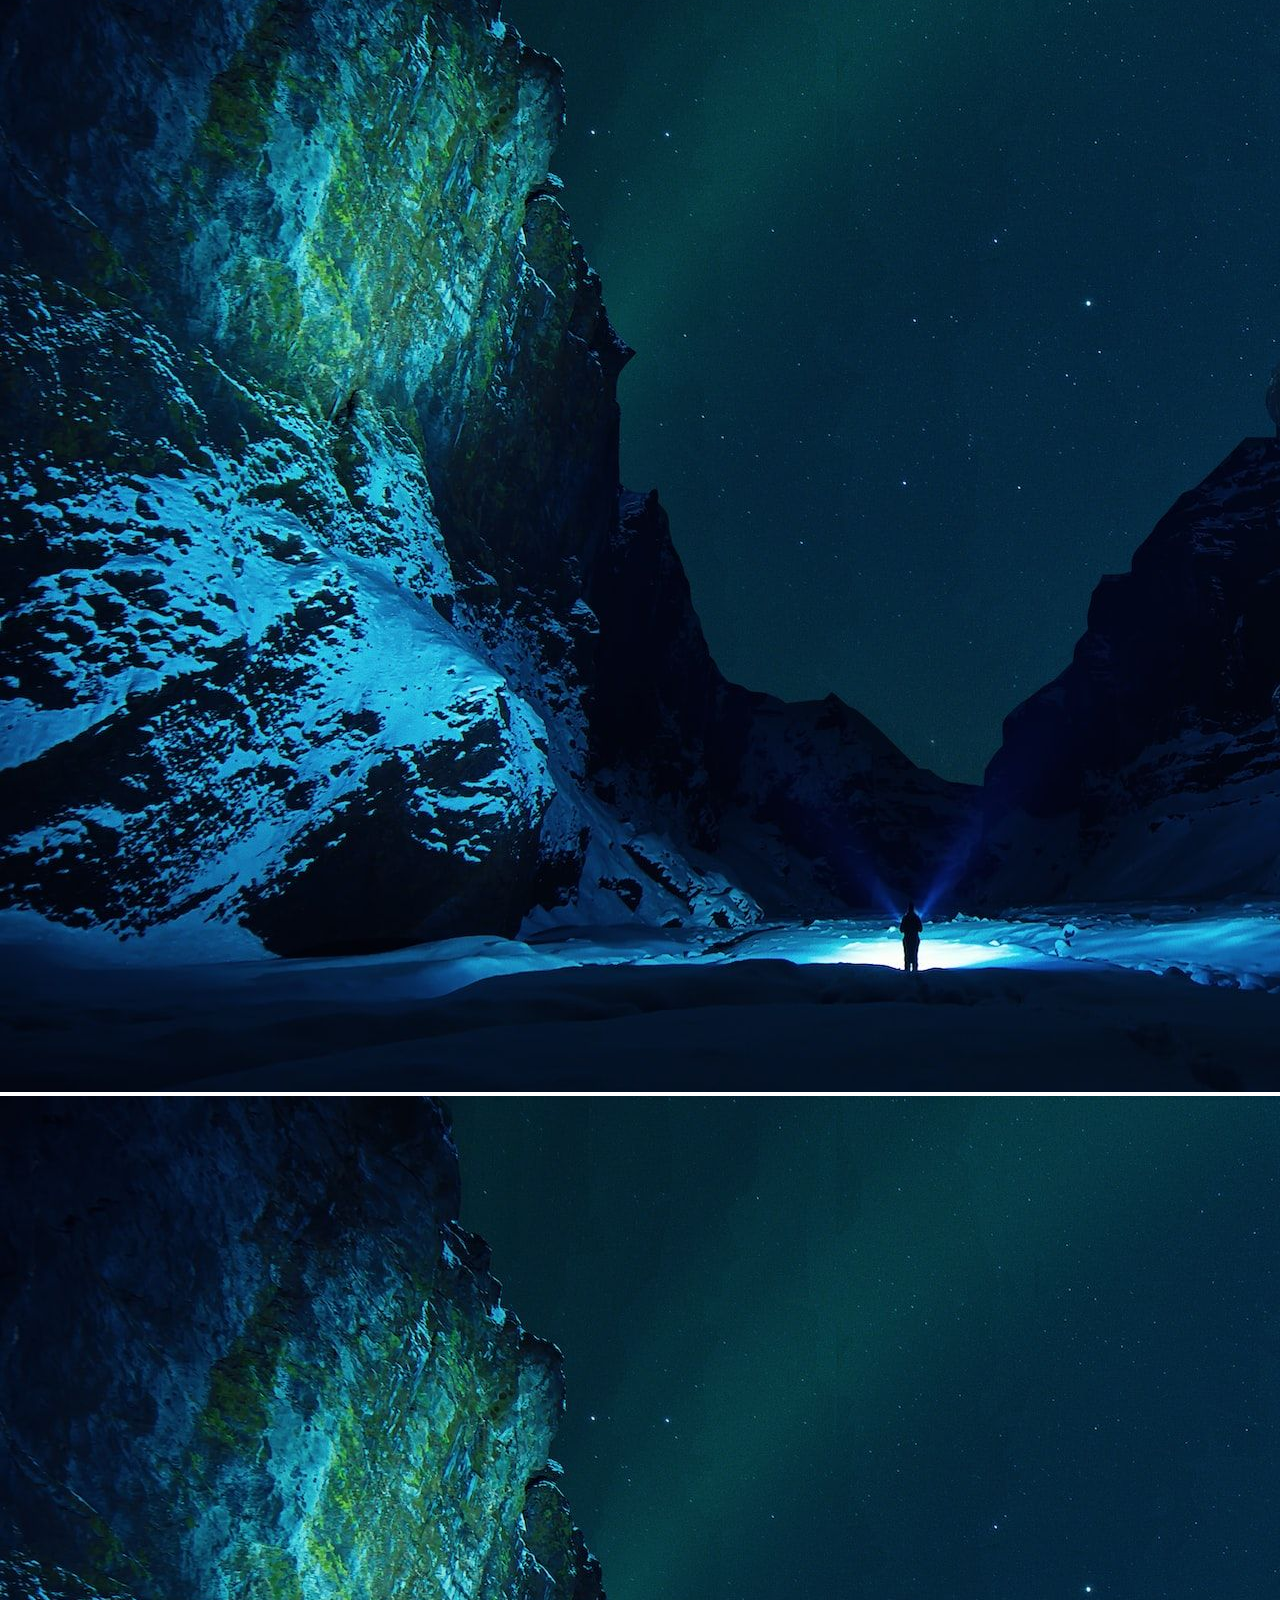
==== commit 2eaa079d: "update in bootstrap-5" ====
--- a/index.html
+++ b/index.html
@@ -177,6 +177,127 @@
         </div>
     </section>
 
+    <section class="main_heading my-5 bg-light pt-5">
+        <div class=" text-center">
+            <h1 class=" display-4 fw-bold">Gallery </h1>
+            <hr class=" w-25 mx-auto" />
+        </div>
+
+        <div class="container">
+            <div class="row gx-3 gy-3 my-5">
+                <div class="col-md-4 col-10 col-xxl-4 mx-auto">
+                    <figure>
+                        <img src="a6.jpg" alt="gallery" class=" img-fluid">
+                    </figure>
+                </div>
+                <div class="col-md-4 col-10 col-xxl-4 mx-auto">
+                    <figure>
+                        <img src="a6.jpg" alt="gallery" class=" img-fluid">
+                    </figure>
+                </div>
+                <div class="col-md-4 col-10 col-xxl-4 mx-auto">
+                    <figure>
+                        <img src="a6.jpg" alt="gallery" class=" img-fluid">
+                    </figure>
+                </div>
+                <div class="col-md-4 col-10 col-xxl-4 mx-auto">
+                    <figure>
+                        <img src="a6.jpg" alt="gallery" class=" img-fluid">
+                    </figure>
+                </div>
+                <div class="col-md-4 col-10 col-xxl-4 mx-auto">
+                    <figure>
+                        <img src="a6.jpg" alt="gallery" class=" img-fluid">
+                    </figure>
+                </div>
+                <div class="col-md-4 col-10 col-xxl-4 mx-auto">
+                    <figure>
+                        <img src="a6.jpg" alt="gallery" class=" img-fluid">
+                    </figure>
+                </div>
+                <div class="col-md-4 col-10 col-xxl-4 mx-auto">
+                    <figure>
+                        <img src="a6.jpg" alt="gallery" class=" img-fluid">
+                    </figure>
+                </div>
+                <div class="col-md-4 col-10 col-xxl-4 mx-auto">
+                    <figure>
+                        <img src="a6.jpg" alt="gallery" class=" img-fluid">
+                    </figure>
+                </div>
+                <div class="col-md-4 col-10 col-xxl-4 mx-auto">
+                    <figure>
+                        <img src="a6.jpg" alt="gallery" class=" img-fluid">
+                    </figure>
+                </div>
+            </div>
+        </div>
+    </section>
+
+    <section class="main_heading my-5 py-2 style">
+        <div class=" container-fluid">
+            <div class="row">
+                <div class=" col-xxl-12 col-12 py-5 text-center">
+                    <h1 class=" text-white">Check Out My Github</h1>
+                    <p>Never give up on something that you can't go a day without thinking about.</p>
+                    <a href="https://github.com/abhijit-hash" target="_Abhijit">
+                        <button type="button" class="btn btn-outline-light" data-bs-toggle="modal" data-bs-target="#exampleModal"> <svg xmlns="http://www.w3.org/2000/svg" width="16" height="16" fill="currentColor" class="bi bi-arrow-right-circle" viewBox="0 0 16 16">
+  <path fill-rule="evenodd" d="M1 8a7 7 0 1 0 14 0A7 7 0 0 0 1 8m15 0A8 8 0 1 1 0 8a8 8 0 0 1 16 0M4.5 7.5a.5.5 0 0 0 0 1h5.793l-2.147 2.146a.5.5 0 0 0 .708.708l3-3a.5.5 0 0 0 0-.708l-3-3a.5.5 0 1 0-.708.708L10.293 7.5z"/>
+</svg> Check More</button>
+                    </a>
+                </div>
+            </div>
+        </div>
+    </section>
+
+    <!-- Modal -->
+    <div class="modal fade" id="exampleModal" tabindex="-1" aria-labelledby="exampleModalLabel" aria-hidden="true">
+        <div class="modal-dialog">
+            <div class="modal-content">
+                <div class="modal-header">
+                    <h1 class="modal-title fs-5" id="exampleModalLabel">Modal title</h1>
+                    <button type="button" class="btn-close" data-bs-dismiss="modal" aria-label="Close"></button>
+                </div>
+                <div class="modal-body">
+                    ...
+                </div>
+                <div class="modal-footer">
+                    <button type="button" class="btn btn-secondary" data-bs-dismiss="modal">Close</button>
+                    <button type="button" class="btn btn-primary">Save changes</button>
+                </div>
+            </div>
+        </div>
+    </div>
+
+    <section class="main_heading my-5 pt-5">
+        <div class=" text-center">
+            <h1 class=" display-4 fw-bold">Contact Us</h1>
+            <hr class=" w-25 mx-auto" />
+        </div>
+        <div class=" container">
+            <div class="row">
+                <div class=" col-xxl-8 col-md-8 col-10 mx-auto">
+                    <form>
+                        <div class="mb-3">
+                            <label for="exampleInputEmail1" class="form-label">Email address</label>
+                            <input type="email" class="form-control" id="exampleInputEmail1" aria-describedby="emailHelp">
+                            <div id="emailHelp" class="form-text">We'll never share your email with anyone else.</div>
+                        </div>
+                        <div class="mb-3">
+                            <label for="exampleInputPassword1" class="form-label">Password</label>
+                            <input type="password" class="form-control" id="exampleInputPassword1">
+                        </div>
+                        <div class="mb-3 form-check">
+                            <input type="checkbox" class="form-check-input" id="exampleCheck1">
+                            <label class="form-check-label" for="exampleCheck1">Check me out</label>
+                        </div>
+                        <button type="submit" class="btn btn-primary">Submit</button>
+                    </form>
+                </div>
+            </div>
+        </div>
+    </section>
+
     <script src="https://cdn.jsdelivr.net/npm/@popperjs/core@2.11.7/dist/umd/popper.min.js" integrity="sha384-zYPOMqeu1DAVkHiLqWBUTcbYfZ8osu1Nd6Z89ify25QV9guujx43ITvfi12/QExE" crossorigin="anonymous"></script>
     <script src="https://cdn.jsdelivr.net/npm/bootstrap@5.3.0-alpha3/dist/js/bootstrap.min.js" integrity="sha384-Y4oOpwW3duJdCWv5ly8SCFYWqFDsfob/3GkgExXKV4idmbt98QcxXYs9UoXAB7BZ" crossorigin="anonymous"></script>
     <script type="text/javascript">
--- a/style.css
+++ b/style.css
@@ -22,6 +22,10 @@
 .services img {
     width: 100%;
     height: 100%;
+}
+
+.style {
+    background-color: #a6dcef;
 }
 
 
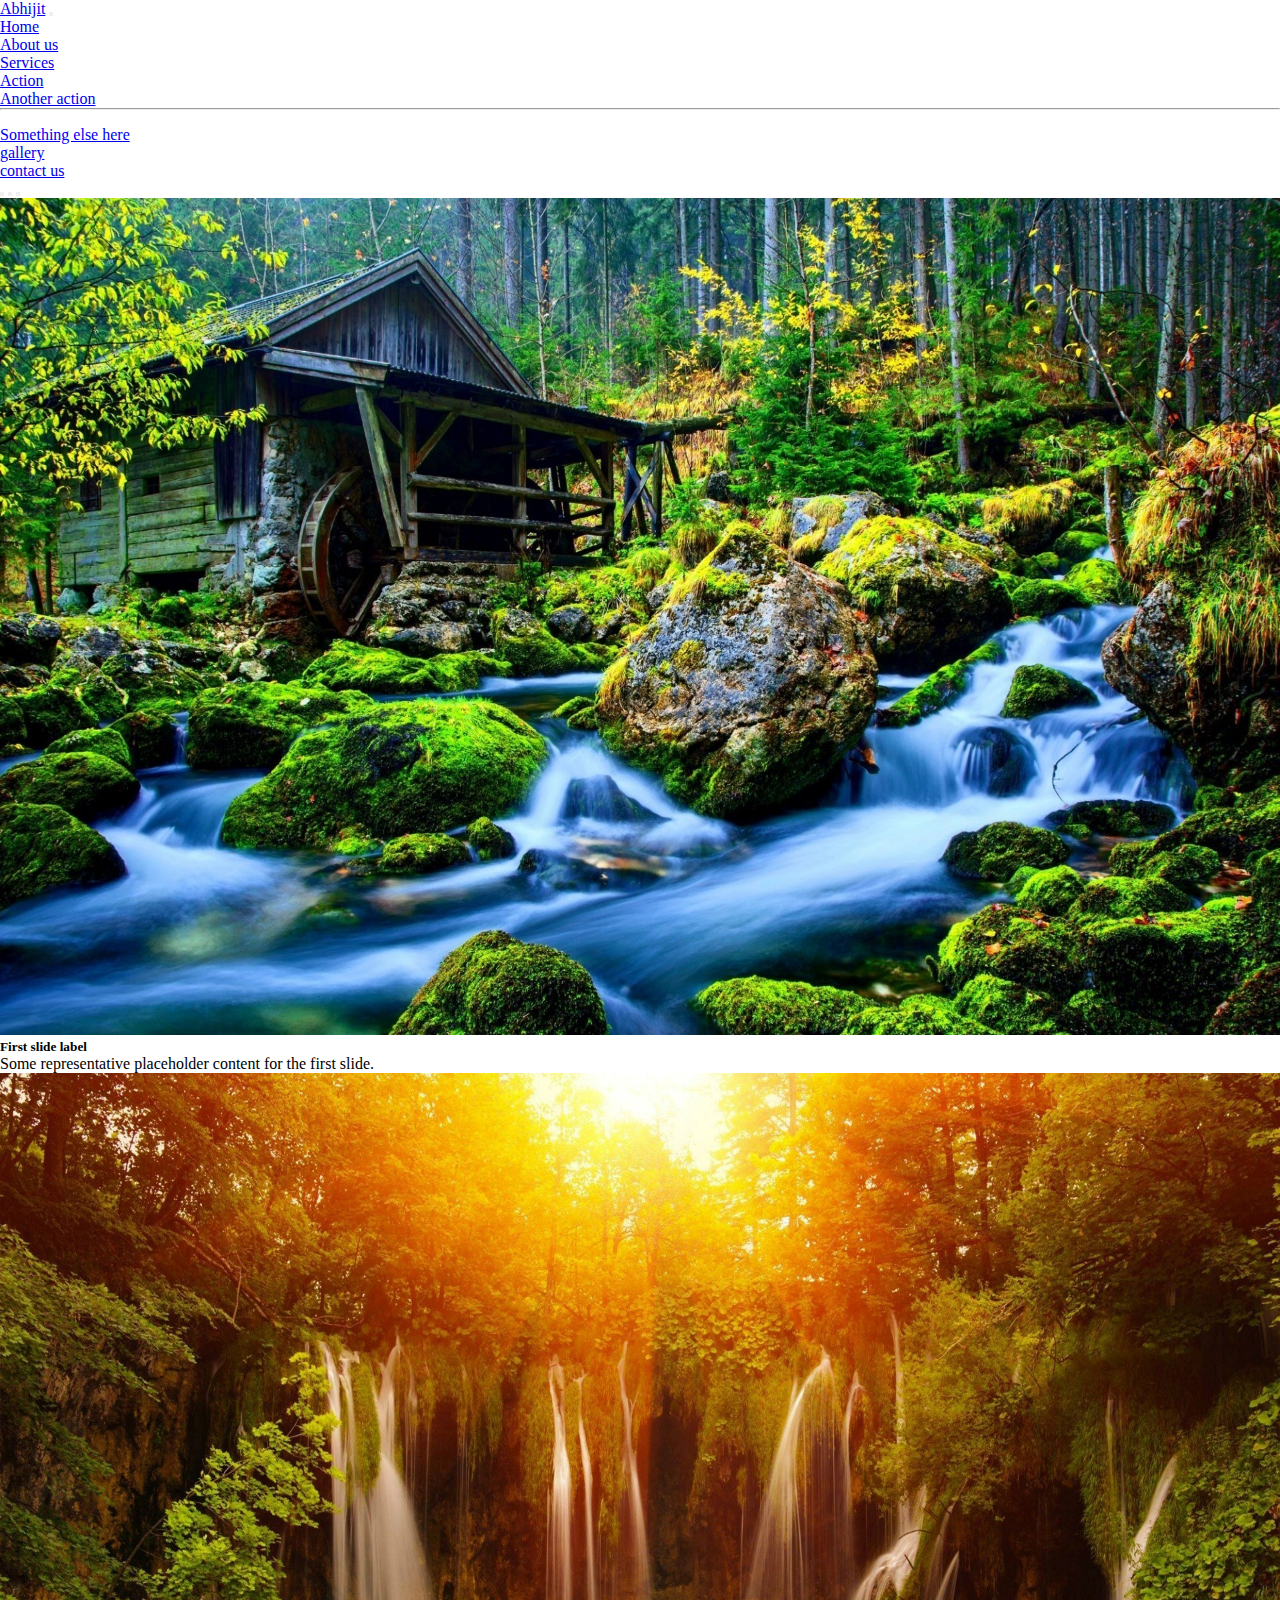
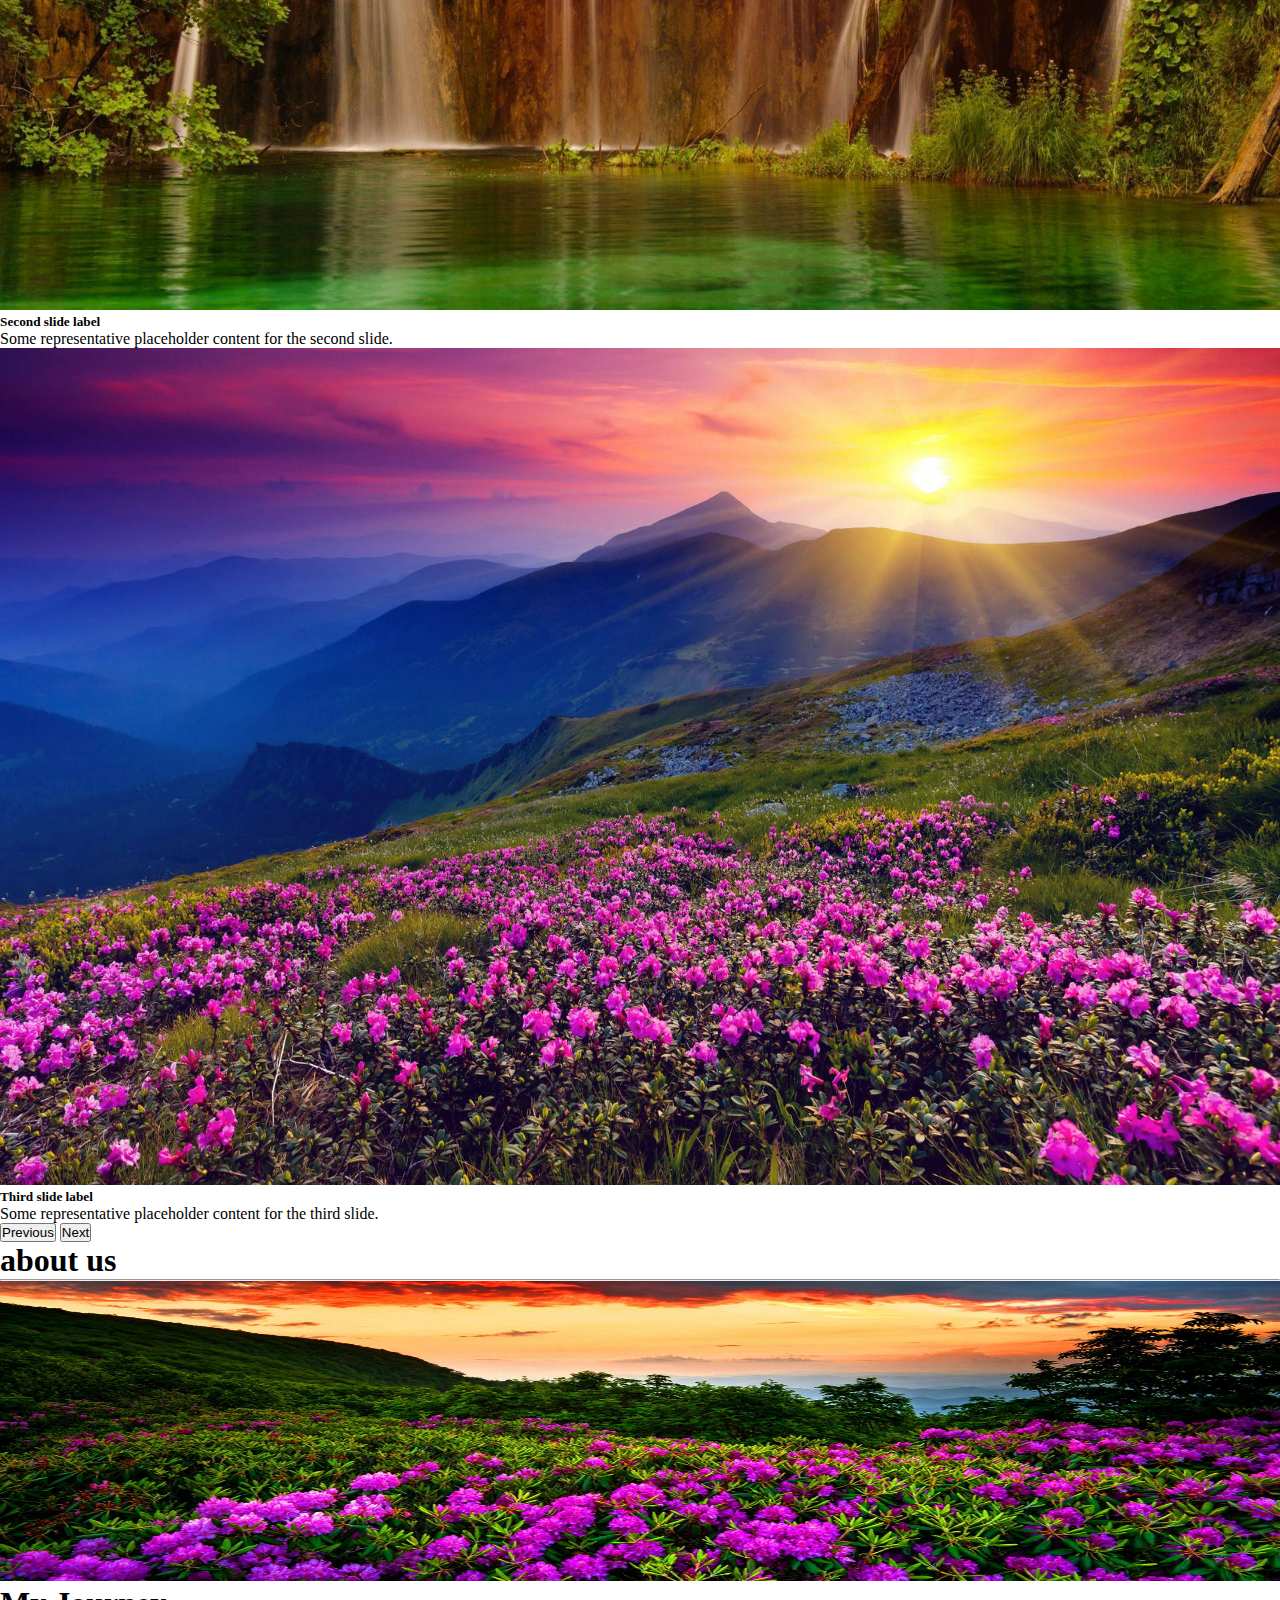
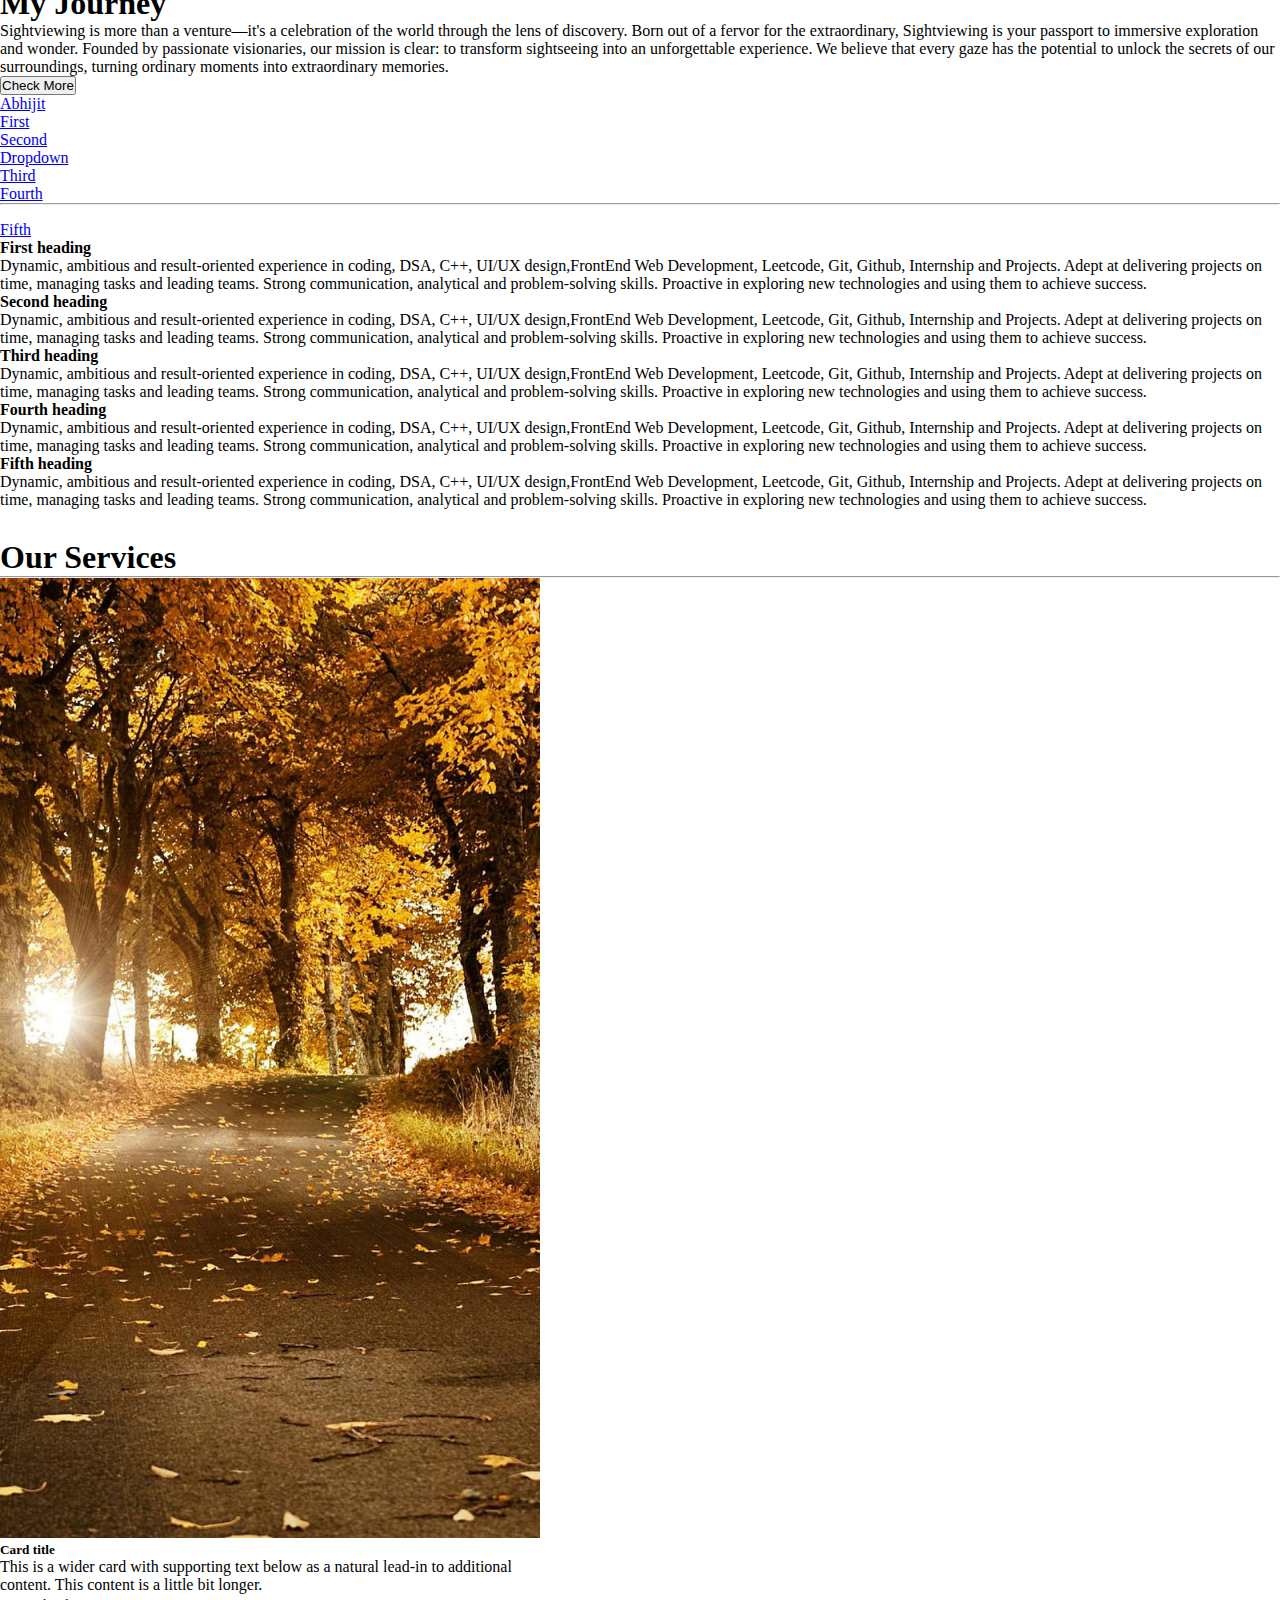
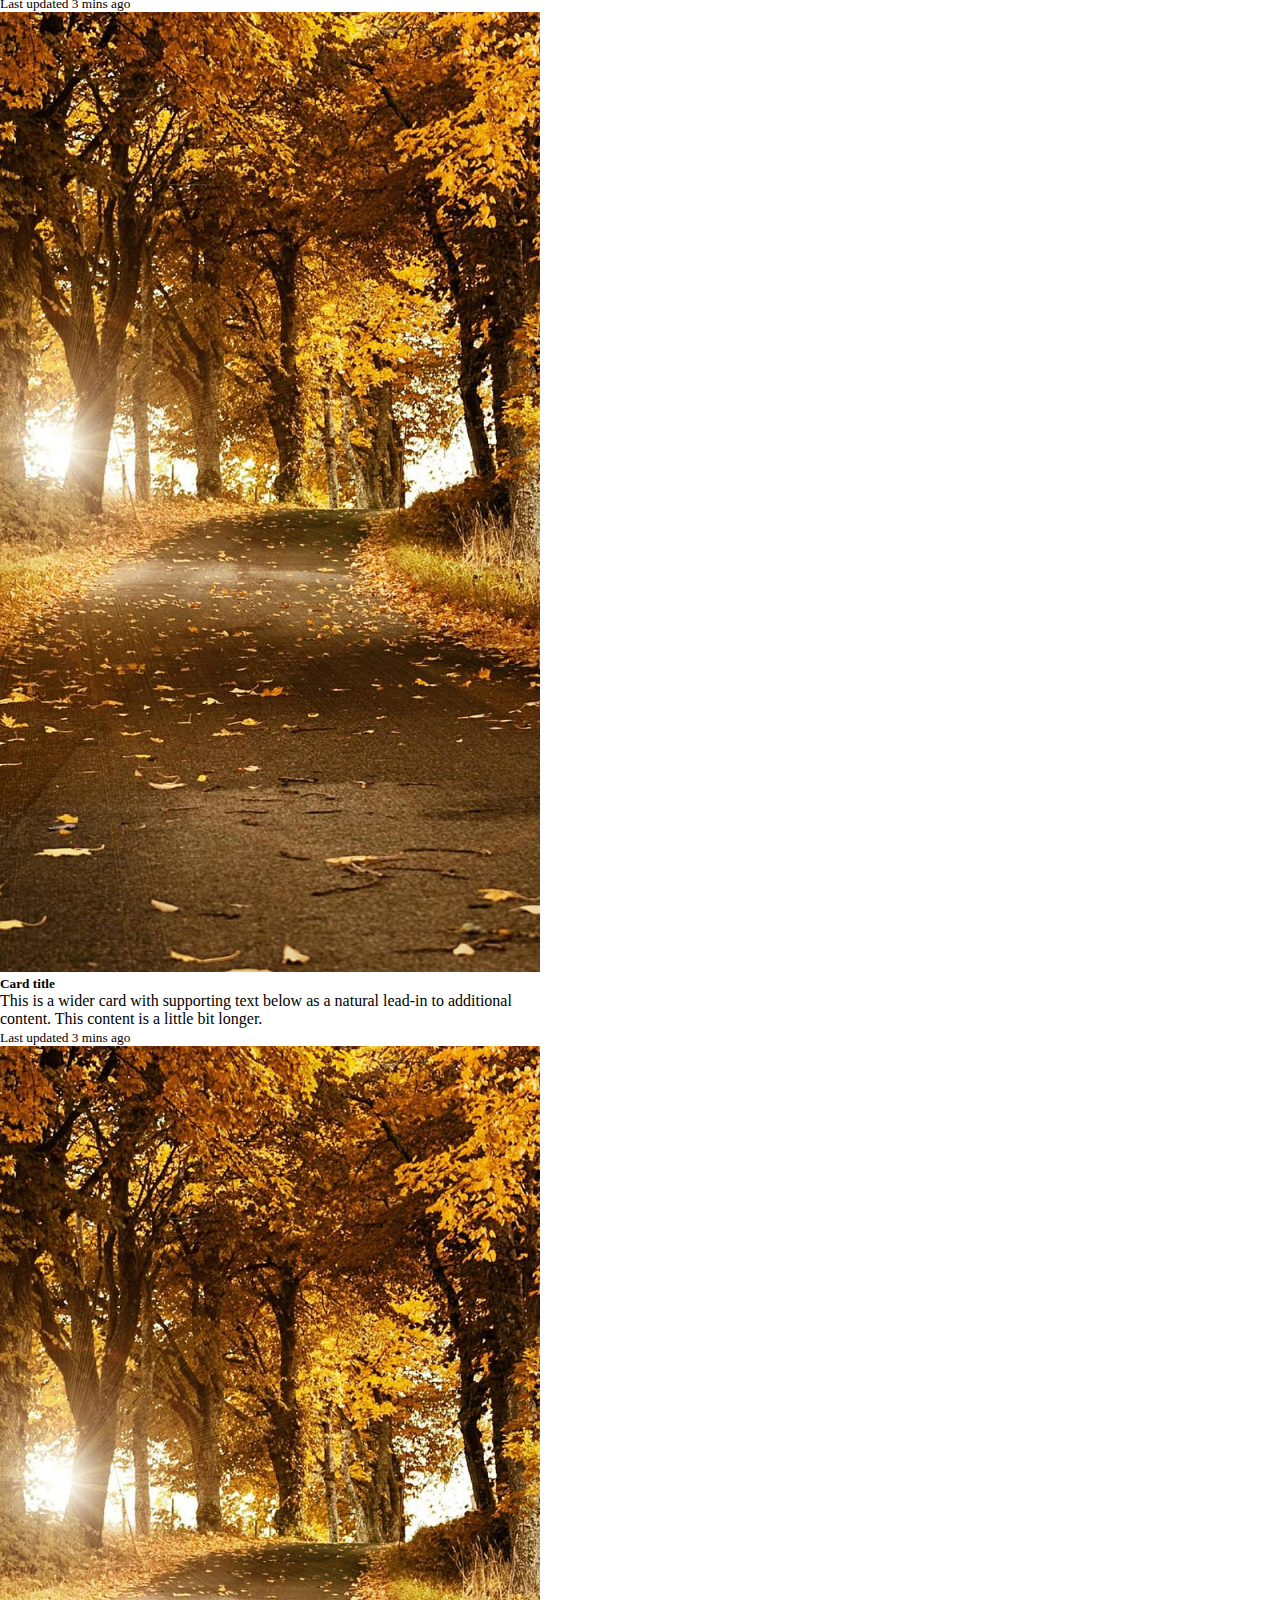
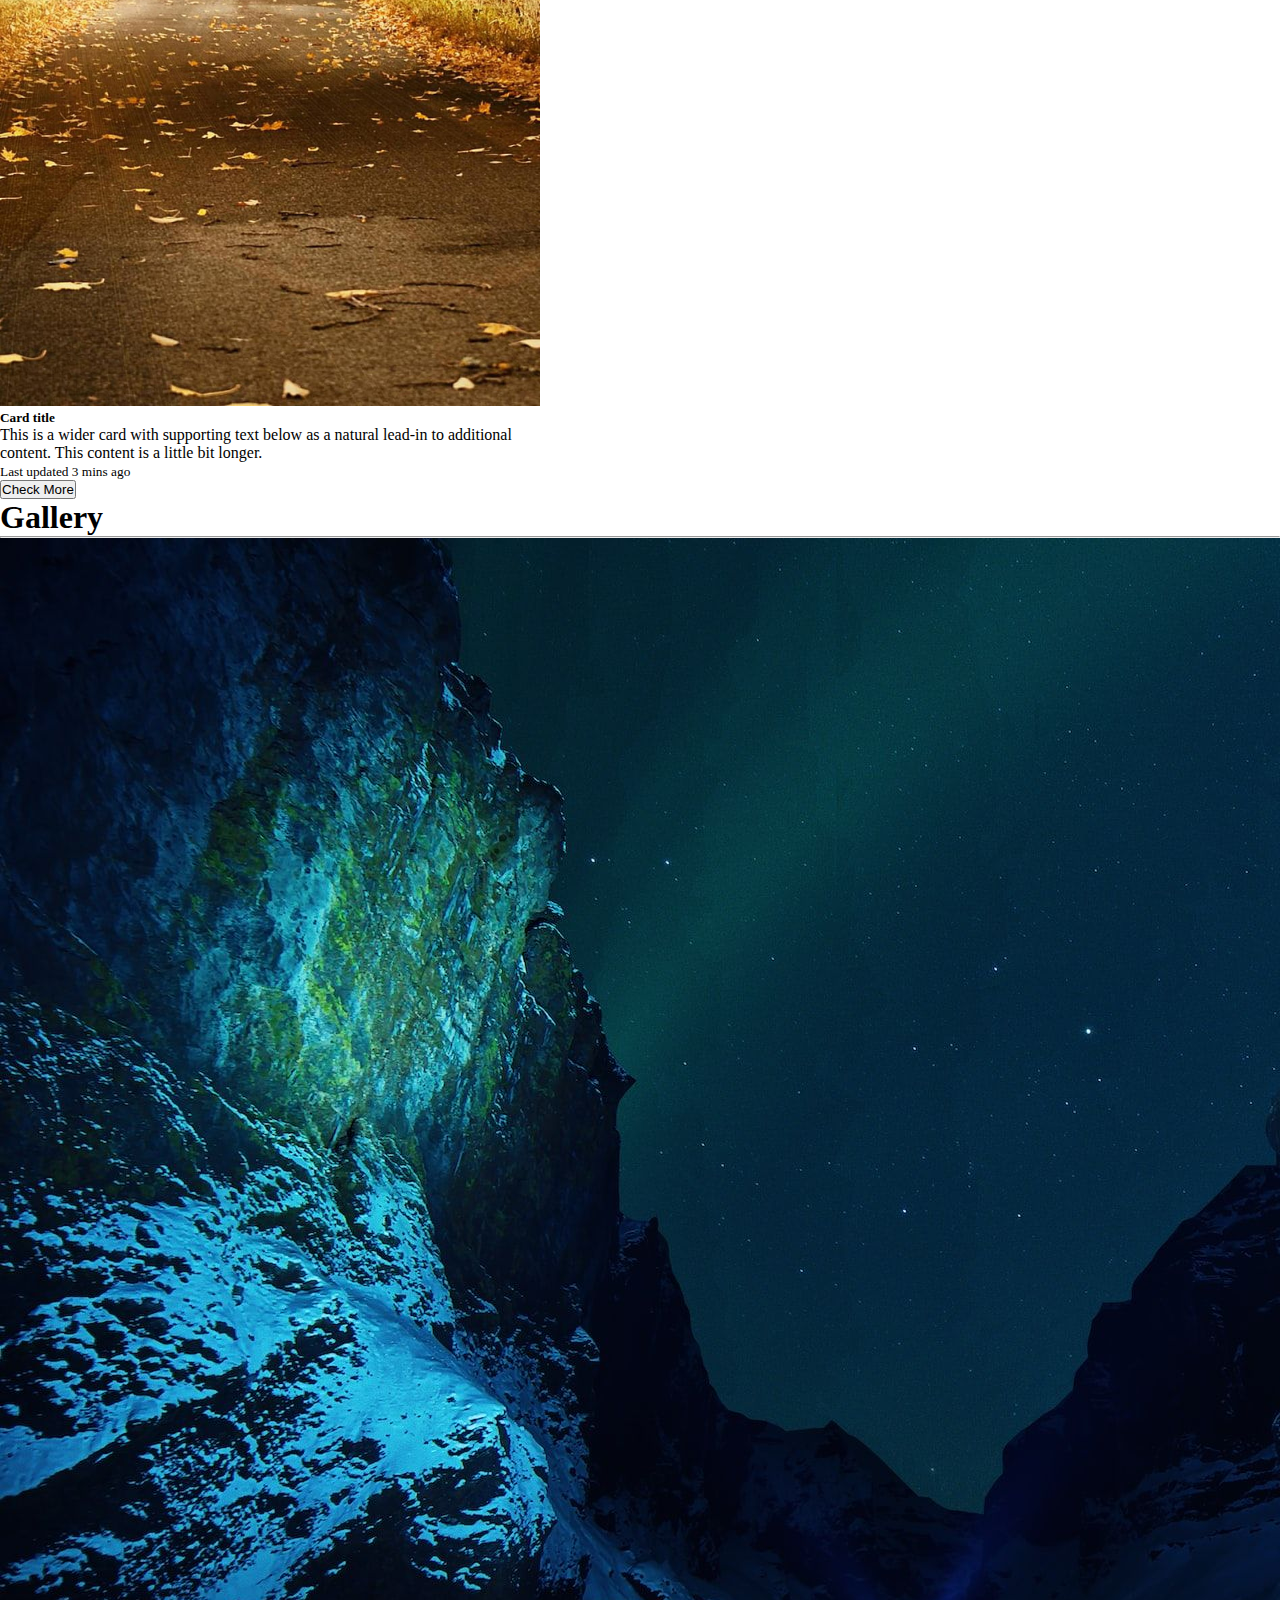
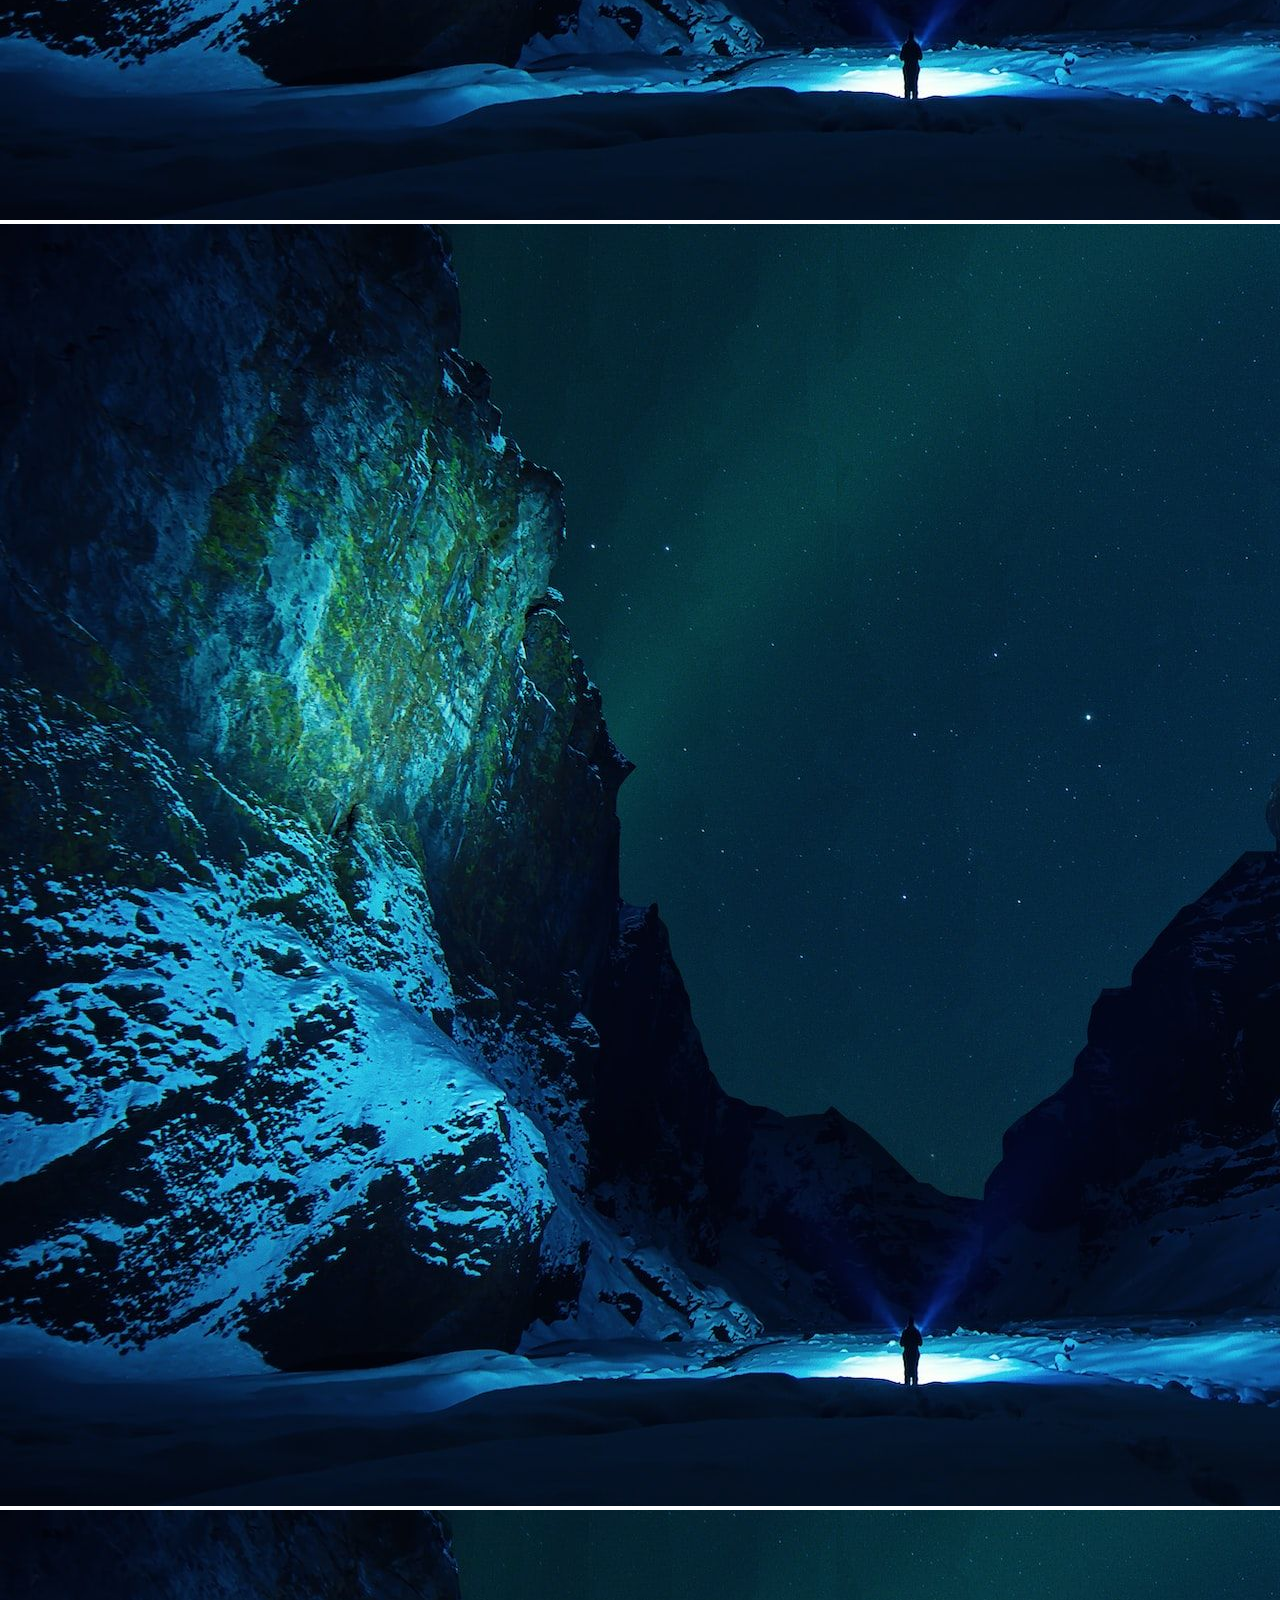
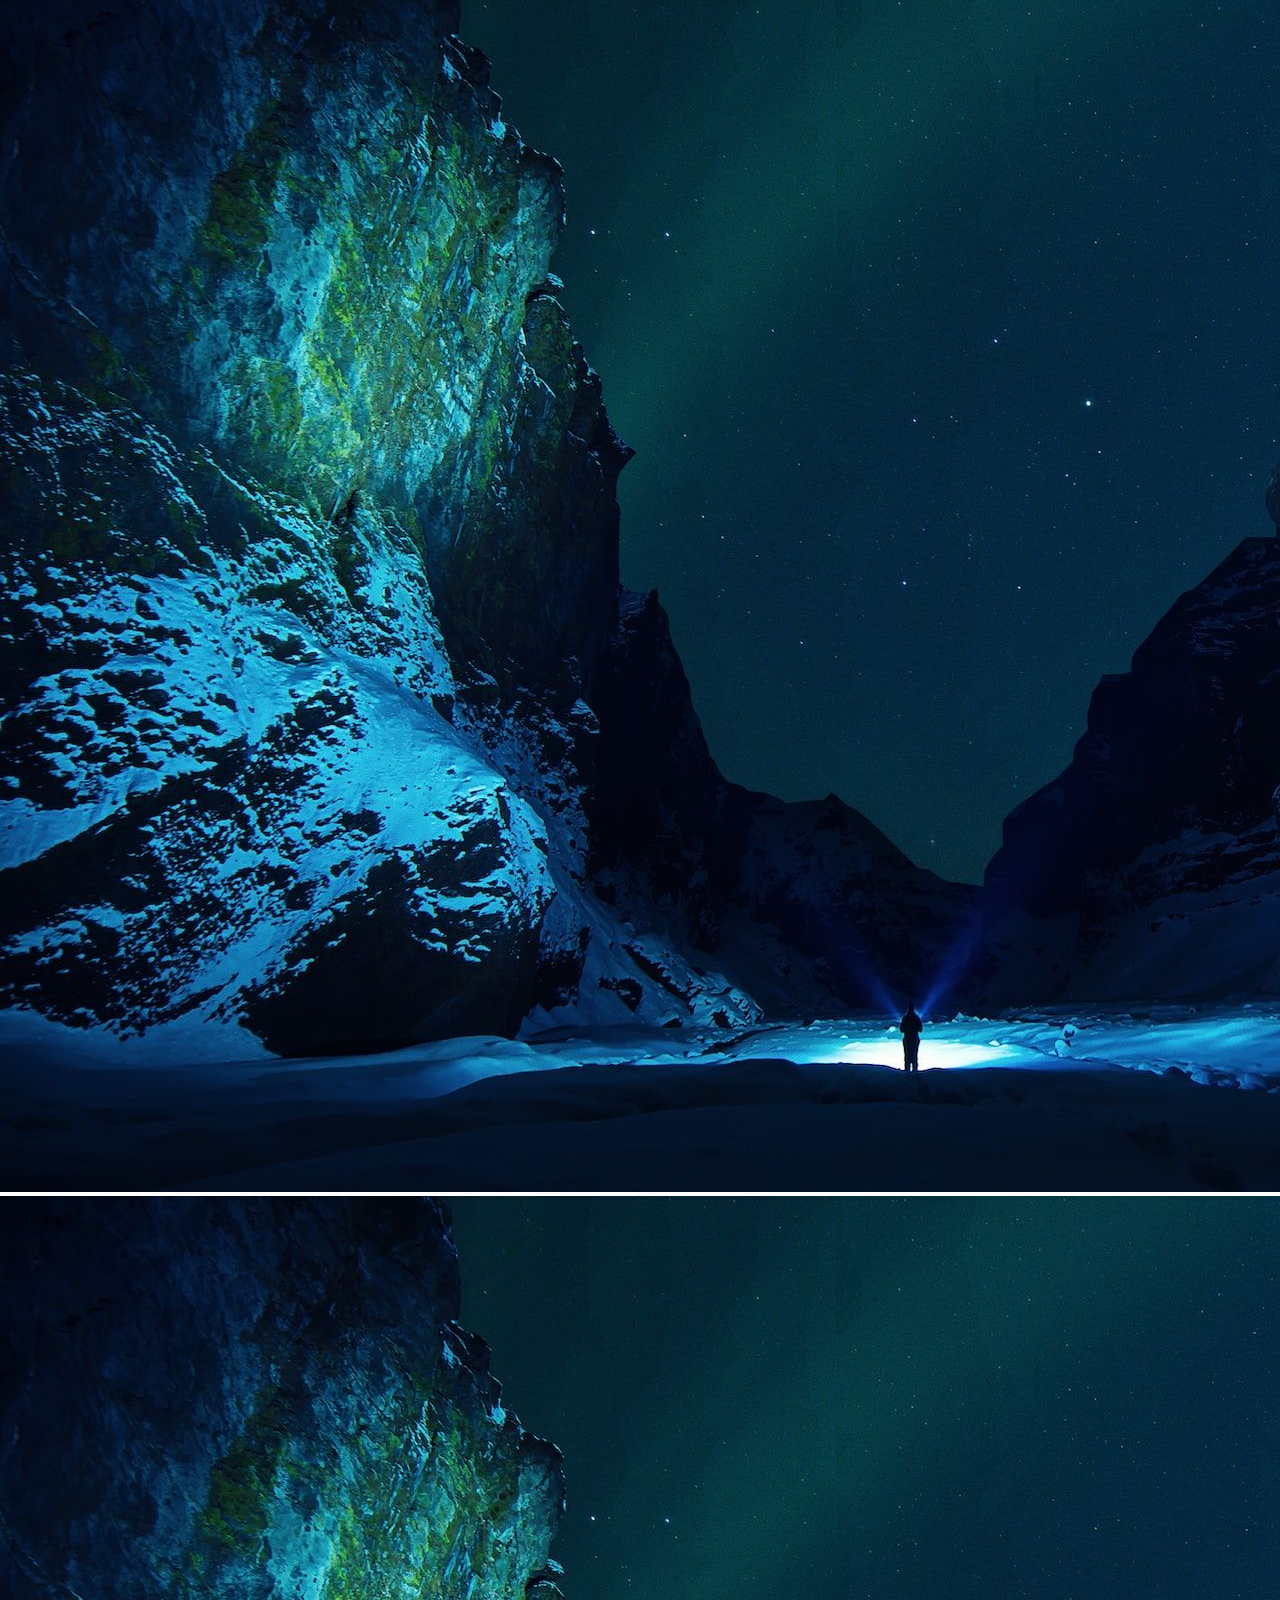
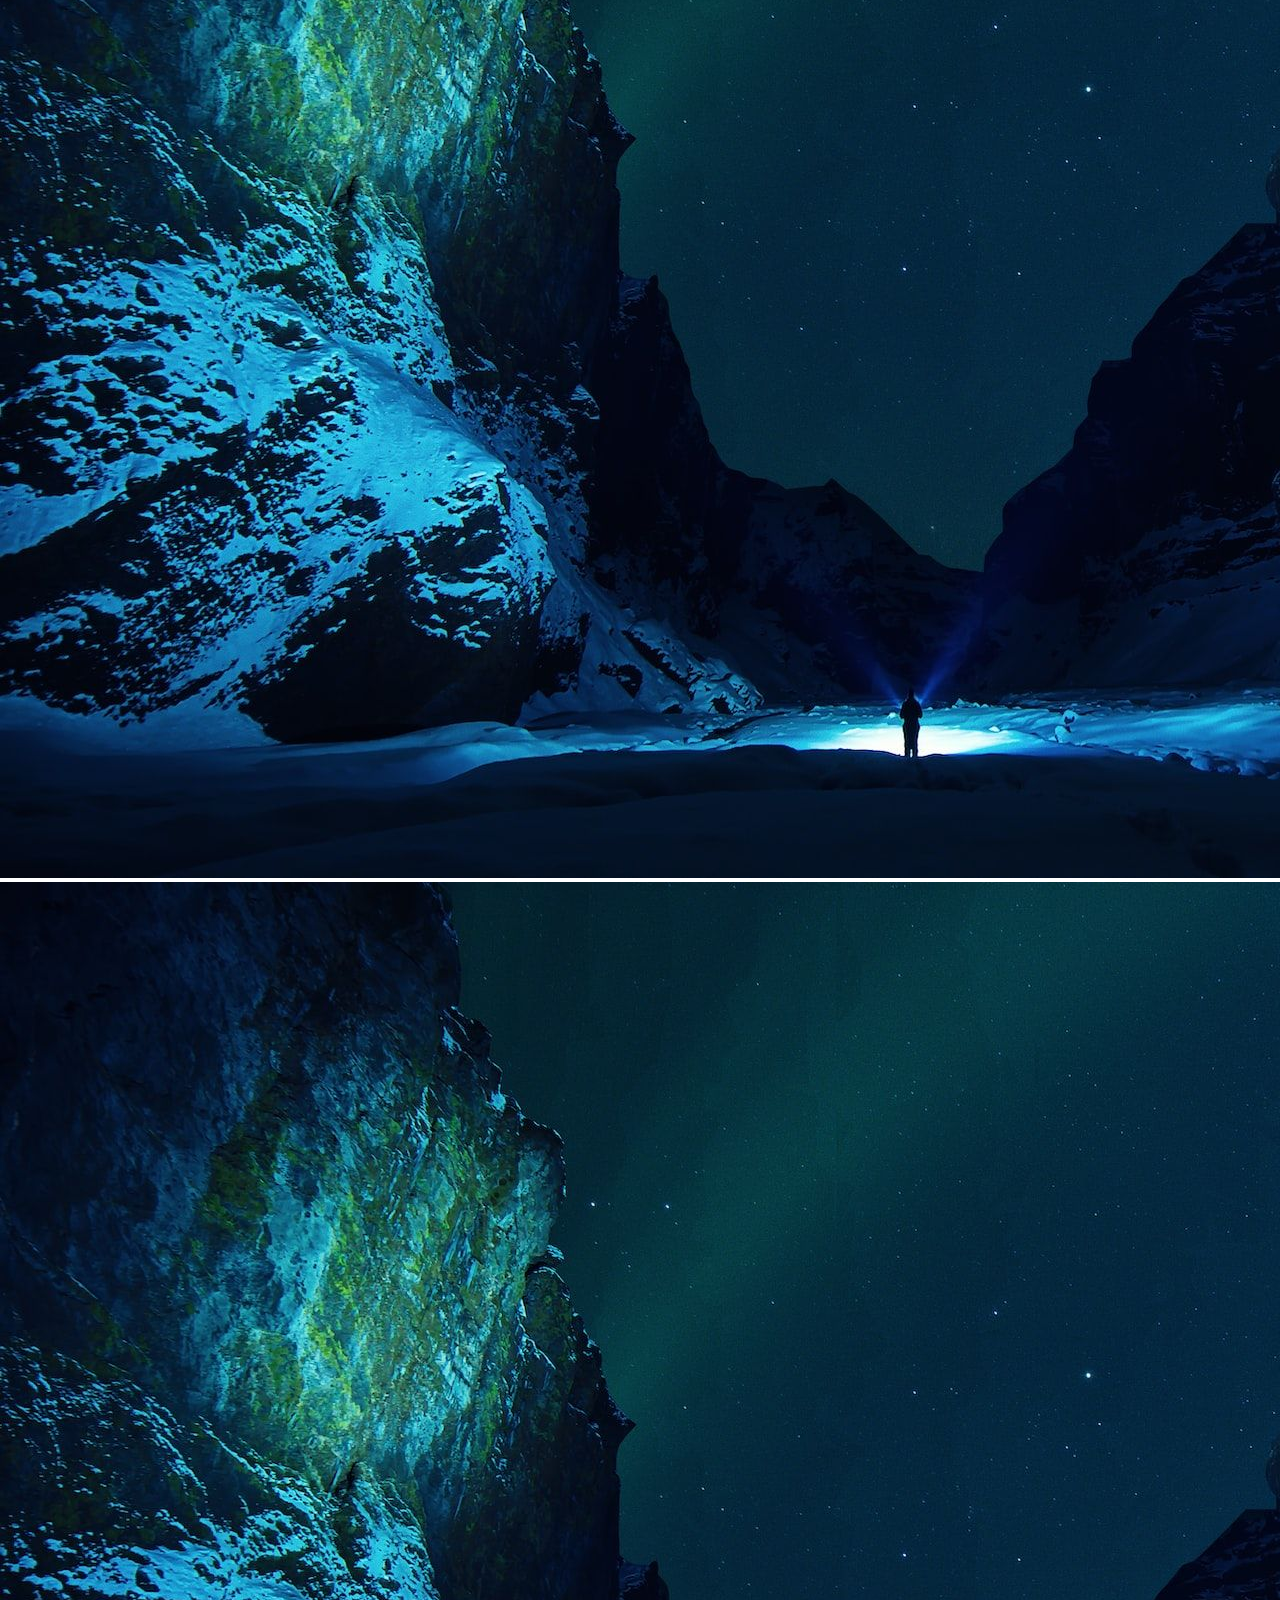
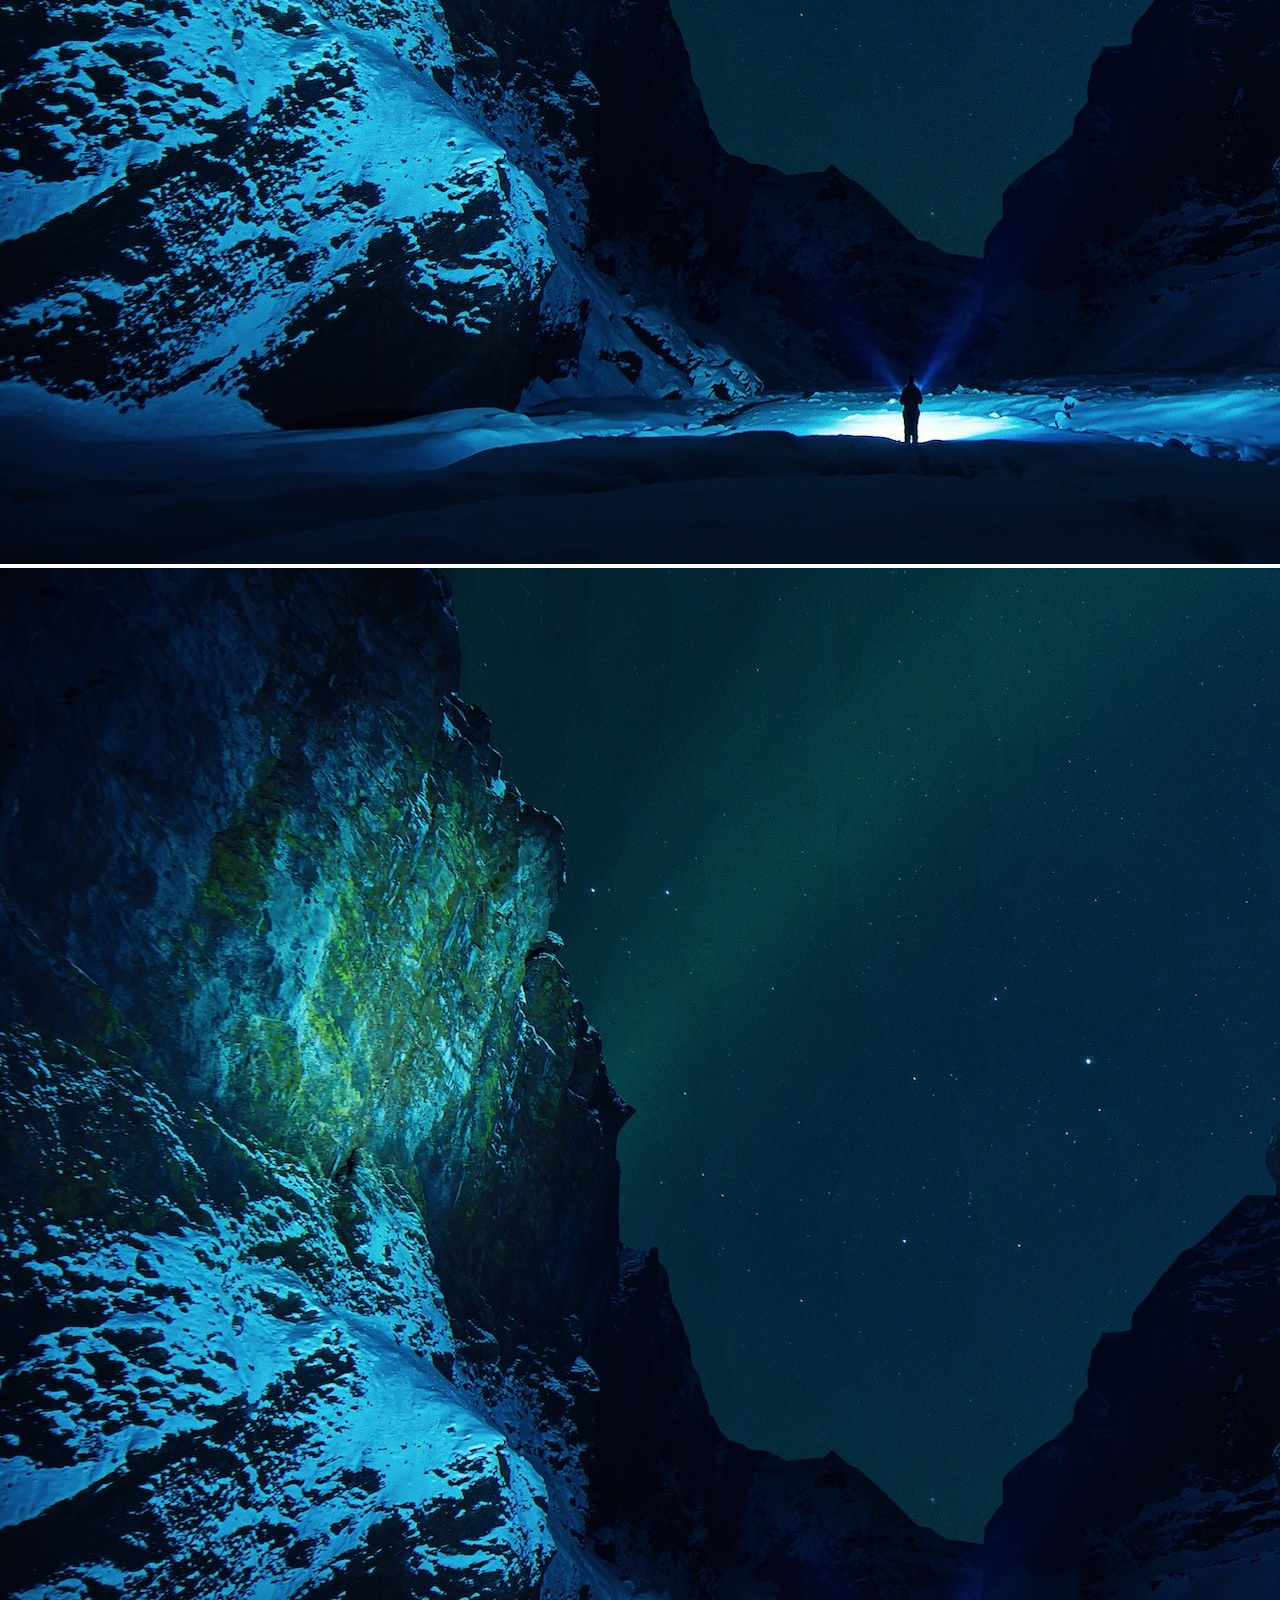
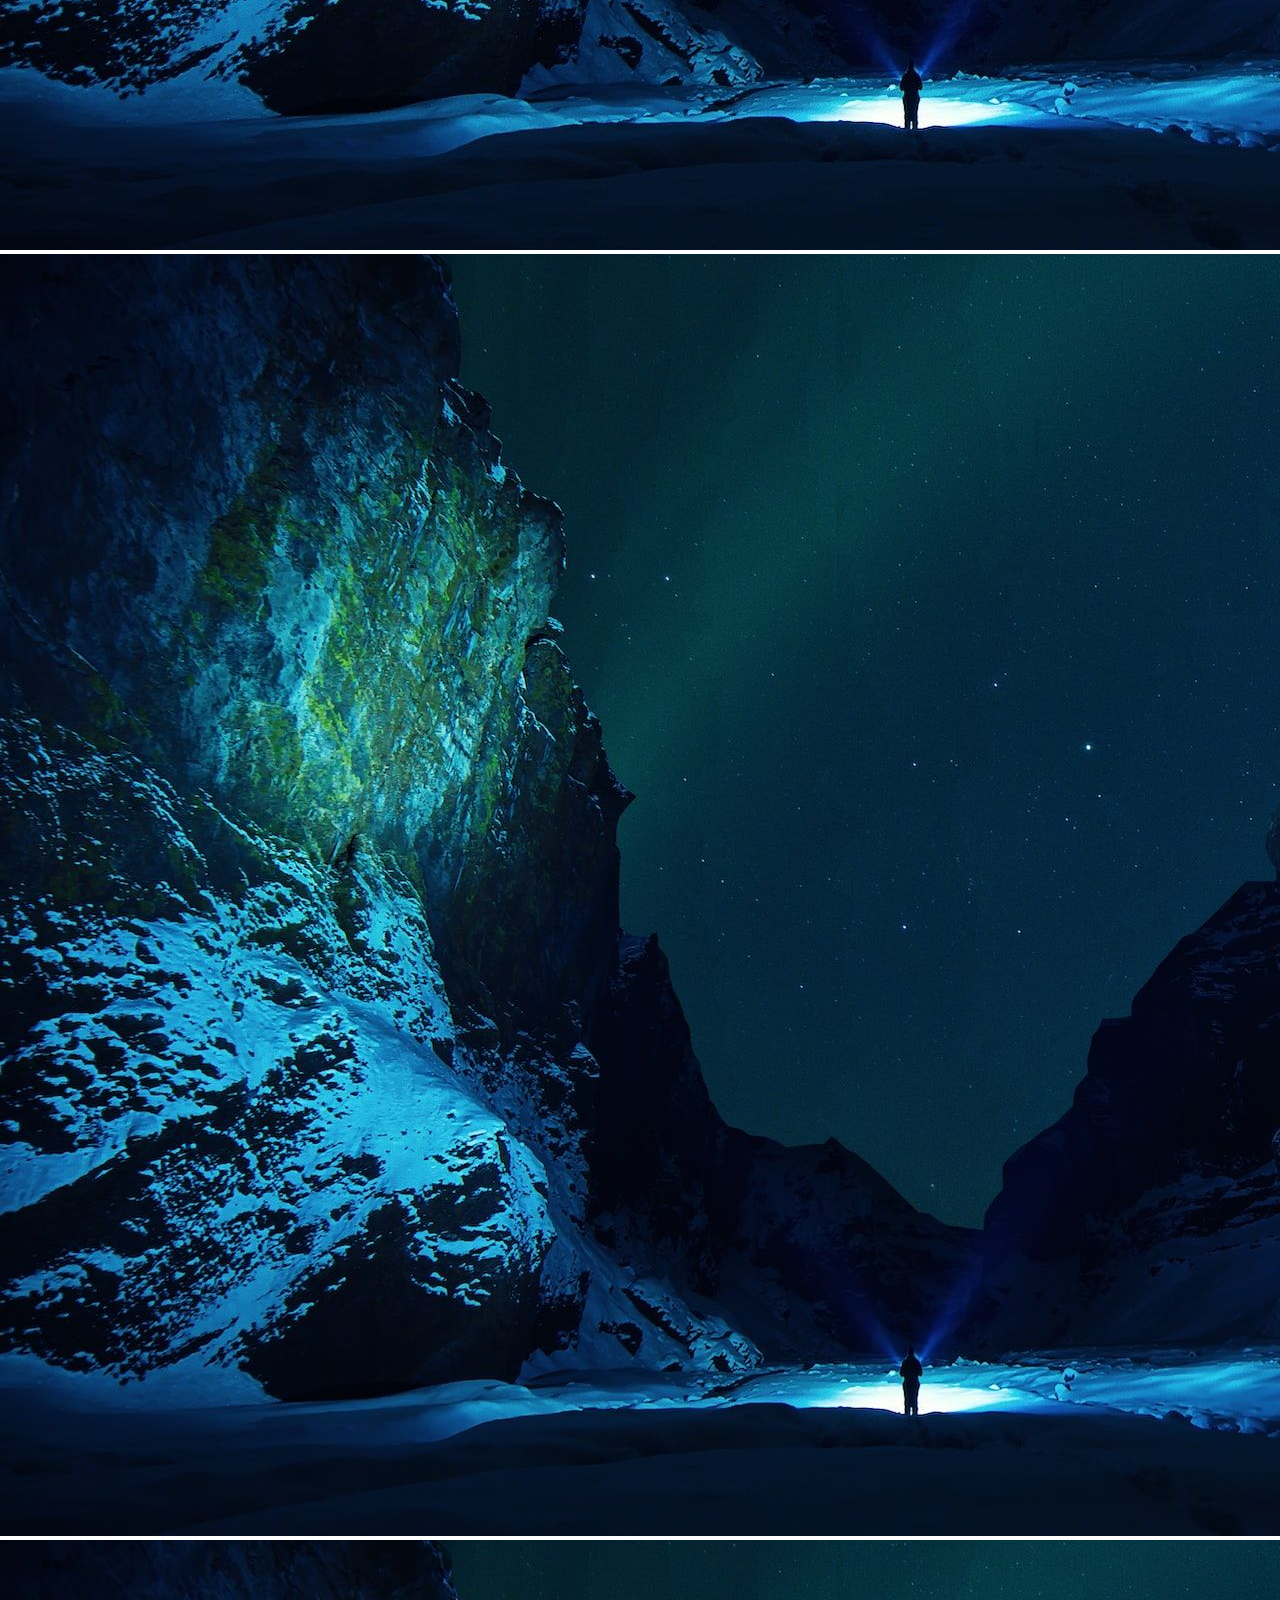
==== commit 1e4e9347: "update in project" ====
--- a/index.html
+++ b/index.html
@@ -21,31 +21,31 @@
             <div class="collapse navbar-collapse" id="navbarSupportedContent">
                 <ul class="navbar-nav ms-auto mb-2 mb-lg-0">
                     <li class="nav-item">
-                        <a class="nav-link active" aria-current="page" href="#">Home</a>
+                        <a class="nav-link active" aria-current="page" href="index.html">Home</a>
                     </li>
                     <li class="nav-item">
-                        <a class="nav-link text-capitalize" href="#">About us</a>
+                        <a class="nav-link text-capitalize" href="about.html">About us</a>
                     </li>
                     <li class="nav-item dropdown">
-                        <a class="nav-link dropdown-toggle" href="#" role="button" data-bs-toggle="dropdown" aria-expanded="false">
+                        <a class="nav-link dropdown-toggle" href="services.html" role="button" data-bs-toggle="dropdown" aria-expanded="false">
                   Services
                 </a>
                         <ul class="dropdown-menu">
-                            <li><a class="dropdown-item" href="#">Action</a></li>
-                            <li><a class="dropdown-item" href="#">Another action</a></li>
+                            <li><a class="dropdown-item" href="services.html">Action</a></li>
+                            <li><a class="dropdown-item" href="services.html">Another action</a></li>
                             <li>
                                 <hr class="dropdown-divider">
                             </li>
-                            <li><a class="dropdown-item" href="#">Something else here</a></li>
+                            <li><a class="dropdown-item" href="services.html">Something else here</a></li>
                         </ul>
                     </li>
 
                     <li class="nav-item">
-                        <a class="nav-link text-capitalize" href="#">gallery</a>
+                        <a class="nav-link text-capitalize" href="gallery.html">gallery</a>
                     </li>
 
                     <li class="nav-item">
-                        <a class="nav-link text-capitalize" href="#">contact us</a>
+                        <a class="nav-link text-capitalize" href="contact.html">contact us</a>
                     </li>
                 </ul>
             </div>
@@ -112,6 +112,56 @@
                 </div>
             </div>
         </div>
+        <div class="container">
+            <div class="row">
+                <div id="navbar-example" style="position: relative;">
+                    <nav id="navbar-example2" class="navbar bg-body-tertiary px-3 mb-3">
+                        <a class="navbar-brand" href="#">Abhijit</a>
+                        <ul class="nav nav-pills">
+                            <li class="nav-item">
+                                <a class="nav-link" href="#scrollspyHeading1">First</a>
+                            </li>
+                            <li class="nav-item">
+                                <a class="nav-link" href="#scrollspyHeading2">Second</a>
+                            </li>
+                            <li class="nav-item dropdown">
+                                <a class="nav-link dropdown-toggle" data-bs-toggle="dropdown" href="#" role="button" aria-expanded="false">Dropdown</a>
+                                <ul class="dropdown-menu">
+                                    <li><a class="dropdown-item" href="#scrollspyHeading3">Third</a></li>
+                                    <li><a class="dropdown-item" href="#scrollspyHeading4">Fourth</a></li>
+                                    <li>
+                                        <hr class="dropdown-divider">
+                                    </li>
+                                    <li><a class="dropdown-item" href="#scrollspyHeading5">Fifth</a></li>
+                                </ul>
+                            </li>
+                        </ul>
+                    </nav>
+                    <div data-bs-spy="scroll" data-bs-target="#navbar-example2" data-bs-root-margin="0px 0px -40%" data-bs-smooth-scroll="true" class="scrollspy-example bg-body-tertiary p-3 rounded-2" tabindex="0" style="height: 300px; overflow-y:scroll;">
+                        <h4 id="scrollspyHeading1">First heading</h4>
+                        <p>Dynamic, ambitious and result-oriented experience in coding, DSA, C++, UI/UX design,FrontEnd Web Development, Leetcode, Git, Github, Internship and Projects. Adept at delivering projects on time, managing tasks and leading teams.
+                            Strong communication, analytical and problem-solving skills. Proactive in exploring new technologies and using them to achieve success.
+                        </p>
+                        <h4 id="scrollspyHeading2">Second heading</h4>
+                        <p>Dynamic, ambitious and result-oriented experience in coding, DSA, C++, UI/UX design,FrontEnd Web Development, Leetcode, Git, Github, Internship and Projects. Adept at delivering projects on time, managing tasks and leading teams.
+                            Strong communication, analytical and problem-solving skills. Proactive in exploring new technologies and using them to achieve success.
+                        </p>
+                        <h4 id="scrollspyHeading3">Third heading</h4>
+                        <p>Dynamic, ambitious and result-oriented experience in coding, DSA, C++, UI/UX design,FrontEnd Web Development, Leetcode, Git, Github, Internship and Projects. Adept at delivering projects on time, managing tasks and leading teams.
+                            Strong communication, analytical and problem-solving skills. Proactive in exploring new technologies and using them to achieve success.
+                        </p>
+                        <h4 id="scrollspyHeading4">Fourth heading</h4>
+                        <p>Dynamic, ambitious and result-oriented experience in coding, DSA, C++, UI/UX design,FrontEnd Web Development, Leetcode, Git, Github, Internship and Projects. Adept at delivering projects on time, managing tasks and leading teams.
+                            Strong communication, analytical and problem-solving skills. Proactive in exploring new technologies and using them to achieve success.
+                        </p>
+                        <h4 id="scrollspyHeading5">Fifth heading</h4>
+                        <p>Dynamic, ambitious and result-oriented experience in coding, DSA, C++, UI/UX design,FrontEnd Web Development, Leetcode, Git, Github, Internship and Projects. Adept at delivering projects on time, managing tasks and leading teams.
+                            Strong communication, analytical and problem-solving skills. Proactive in exploring new technologies and using them to achieve success.
+                        </p>
+                    </div>
+                </div>
+            </div>
+        </div>
     </section>
 
     <section class="main_heading my-5 bg-light pt-5">
@@ -240,11 +290,9 @@
                 <div class=" col-xxl-12 col-12 py-5 text-center">
                     <h1 class=" text-white">Check Out My Github</h1>
                     <p>Never give up on something that you can't go a day without thinking about.</p>
-                    <a href="https://github.com/abhijit-hash" target="_Abhijit">
-                        <button type="button" class="btn btn-outline-light" data-bs-toggle="modal" data-bs-target="#exampleModal"> <svg xmlns="http://www.w3.org/2000/svg" width="16" height="16" fill="currentColor" class="bi bi-arrow-right-circle" viewBox="0 0 16 16">
+                    <button type="button" class="btn btn-outline-light" data-bs-toggle="modal" data-bs-target="#exampleModal"> <svg xmlns="http://www.w3.org/2000/svg" width="16" height="16" fill="currentColor" class="bi bi-arrow-right-circle" viewBox="0 0 16 16">
   <path fill-rule="evenodd" d="M1 8a7 7 0 1 0 14 0A7 7 0 0 0 1 8m15 0A8 8 0 1 1 0 8a8 8 0 0 1 16 0M4.5 7.5a.5.5 0 0 0 0 1h5.793l-2.147 2.146a.5.5 0 0 0 .708.708l3-3a.5.5 0 0 0 0-.708l-3-3a.5.5 0 1 0-.708.708L10.293 7.5z"/>
 </svg> Check More</button>
-                    </a>
                 </div>
             </div>
         </div>
@@ -252,7 +300,7 @@
 
     <!-- Modal -->
     <div class="modal fade" id="exampleModal" tabindex="-1" aria-labelledby="exampleModalLabel" aria-hidden="true">
-        <div class="modal-dialog">
+        <div class="modal-dialog modal-dialog-centered">
             <div class="modal-content">
                 <div class="modal-header">
                     <h1 class="modal-title fs-5" id="exampleModalLabel">Modal title</h1>
@@ -263,13 +311,15 @@
                 </div>
                 <div class="modal-footer">
                     <button type="button" class="btn btn-secondary" data-bs-dismiss="modal">Close</button>
-                    <button type="button" class="btn btn-primary">Save changes</button>
+                    <a href="https://github.com/abhijit-hash" target="_Abhijit">
+                        <button type="button" class="btn btn-primary">Check Now</button>
+                    </a>
                 </div>
             </div>
         </div>
     </div>
 
-    <section class="main_heading my-5 pt-5">
+    <section class="main_heading my-5 pt-5 bg-light">
         <div class=" text-center">
             <h1 class=" display-4 fw-bold">Contact Us</h1>
             <hr class=" w-25 mx-auto" />
@@ -279,13 +329,43 @@
                 <div class=" col-xxl-8 col-md-8 col-10 mx-auto">
                     <form>
                         <div class="mb-3">
+                            <label for="exampleInputPassword1" class="form-label">Name</label>
+                            <input type="text" class="form-control" id="exampleInputPassword1" placeholder="enter your name">
+                        </div>
+                        <div class="mb-3">
                             <label for="exampleInputEmail1" class="form-label">Email address</label>
                             <input type="email" class="form-control" id="exampleInputEmail1" aria-describedby="emailHelp">
                             <div id="emailHelp" class="form-text">We'll never share your email with anyone else.</div>
                         </div>
                         <div class="mb-3">
-                            <label for="exampleInputPassword1" class="form-label">Password</label>
-                            <input type="password" class="form-control" id="exampleInputPassword1">
+                            <label class=" pe-4">Gender</label>
+                            <div class="form-check form-check-inline">
+                                <input class="form-check-input" type="radio" name="inlineRadioOptions" id="inlineRadio1" value="option1">
+                                <label class="form-check-label" for="inlineRadio1">Female</label>
+                            </div>
+                            <div class="form-check form-check-inline">
+                                <input class="form-check-input" type="radio" name="inlineRadioOptions" id="inlineRadio2" value="option2">
+                                <label class="form-check-label" for="inlineRadio2">Male</label>
+                            </div>
+                        </div>
+                        <div class="mb-3">
+                            <label for="exampleDataList" class="form-label">Select City</label>
+                            <input class="form-control" list="datalistOptions" id="exampleDataList" placeholder="Type to search...">
+                            <datalist id="datalistOptions">
+                            <option value="San Francisco"> </option>
+                            <option value="New York"> </option>
+                            <option value="Seattle"> </option>
+                            <option value="Los Angeles"> </option>
+                             <option value="Chicago"> </option>
+                        </datalist>
+                        </div>
+                        <div class="mb-3">
+                            <label for="formFile" class="form-label">Default file input example</label>
+                            <input class="form-control" type="file" id="formFile">
+                        </div>
+                        <div class="mb-3">
+                            <label for="exampleFormControlTextarea1" class="form-label">Example textarea</label>
+                            <textarea class="form-control" id="exampleFormControlTextarea1" rows="3"></textarea>
                         </div>
                         <div class="mb-3 form-check">
                             <input type="checkbox" class="form-check-input" id="exampleCheck1">
@@ -297,12 +377,19 @@
             </div>
         </div>
     </section>
+
+    <footer class=" bg-secondary text-center text-white">
+        <p>@copyright Abhijit</p>
+    </footer>
 
     <script src="https://cdn.jsdelivr.net/npm/@popperjs/core@2.11.7/dist/umd/popper.min.js" integrity="sha384-zYPOMqeu1DAVkHiLqWBUTcbYfZ8osu1Nd6Z89ify25QV9guujx43ITvfi12/QExE" crossorigin="anonymous"></script>
     <script src="https://cdn.jsdelivr.net/npm/bootstrap@5.3.0-alpha3/dist/js/bootstrap.min.js" integrity="sha384-Y4oOpwW3duJdCWv5ly8SCFYWqFDsfob/3GkgExXKV4idmbt98QcxXYs9UoXAB7BZ" crossorigin="anonymous"></script>
     <script type="text/javascript">
         const tooltipTriggerList = document.querySelectorAll('[data-bs-toggle="tooltip"]')
         const tooltipList = [...tooltipTriggerList].map(tooltipTriggerEl => new bootstrap.Tooltip(tooltipTriggerEl))
+        const scrollSpy = new bootstrap.ScrollSpy(document.body, {
+            target: '#navbar-example'
+        })
     </script>
 </body>
 
--- a/style.css
+++ b/style.css
@@ -28,6 +28,10 @@
     background-color: #a6dcef;
 }
 
+footer p {
+    margin-bottom: 0;
+}
+
 
 /*// X-Small devices (portrait phones, less than 576px)
 // No media query for `xs` since this is the default in Bootstrap
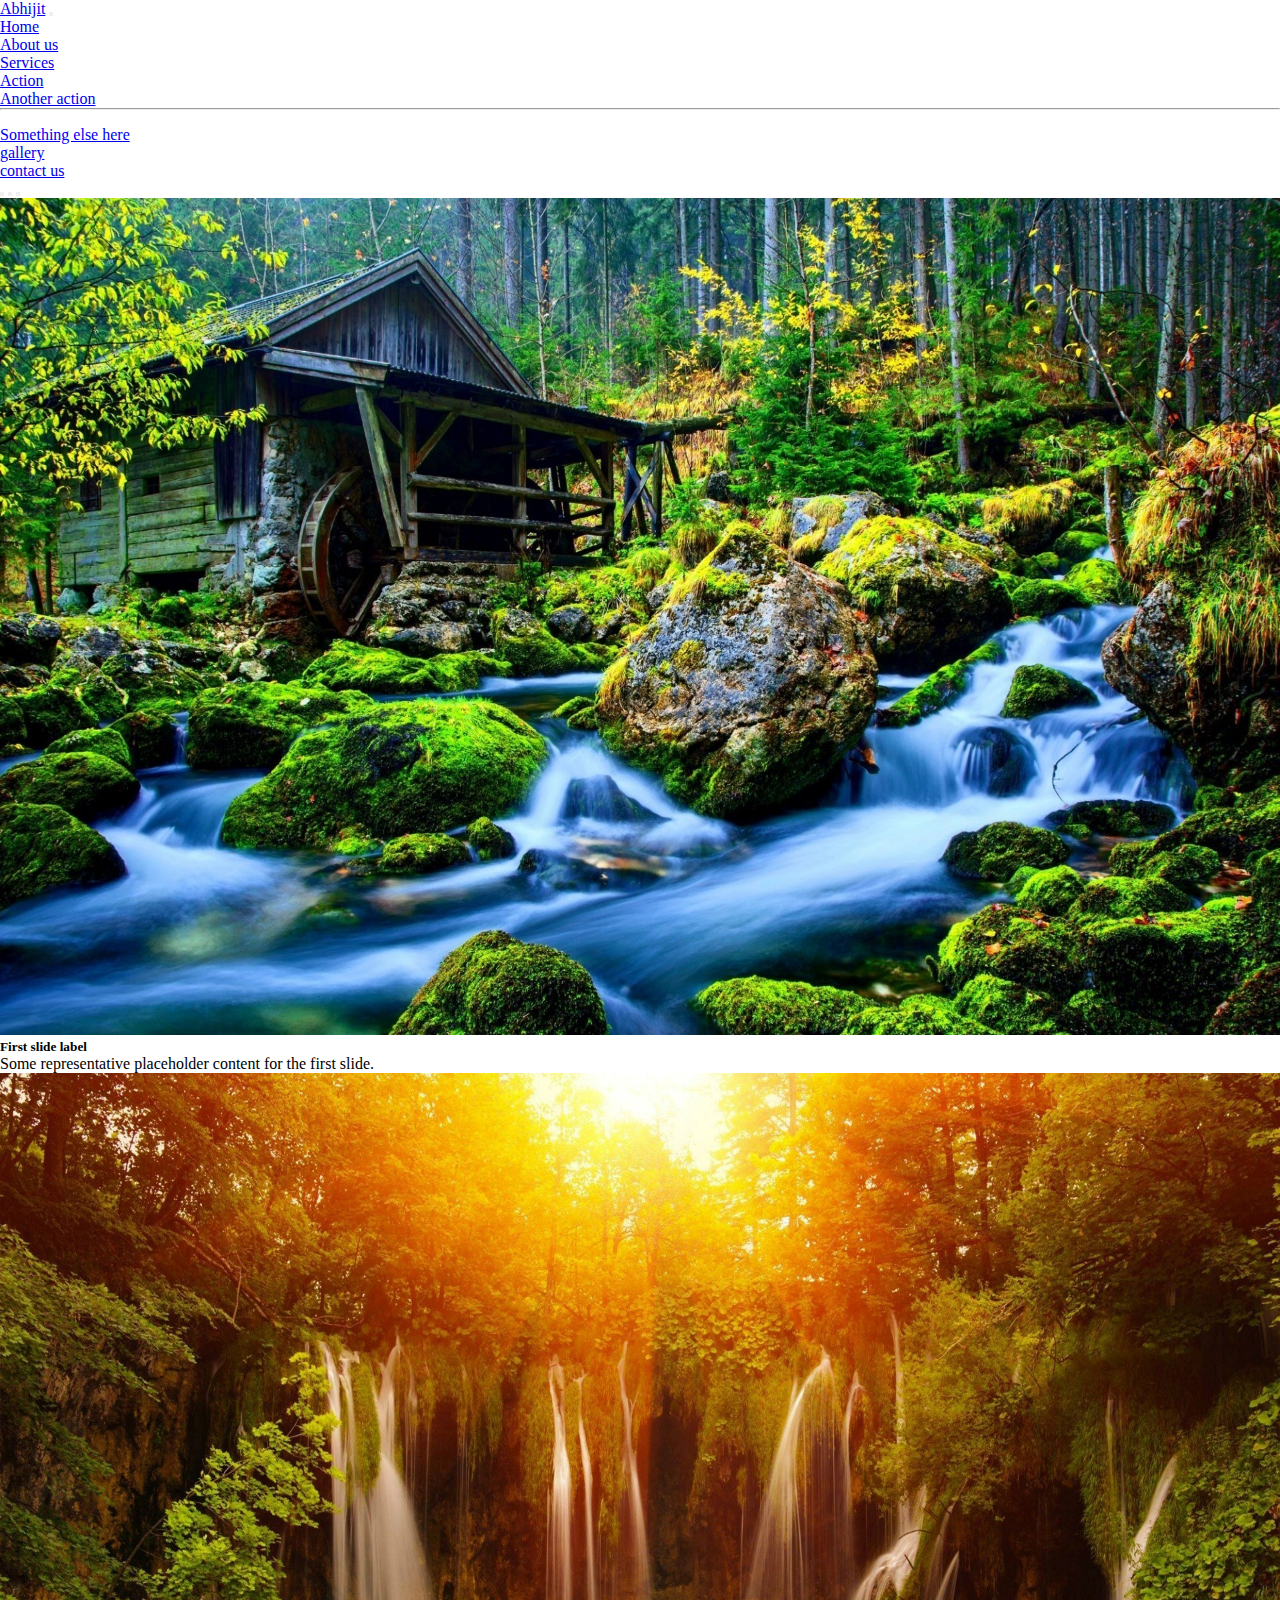
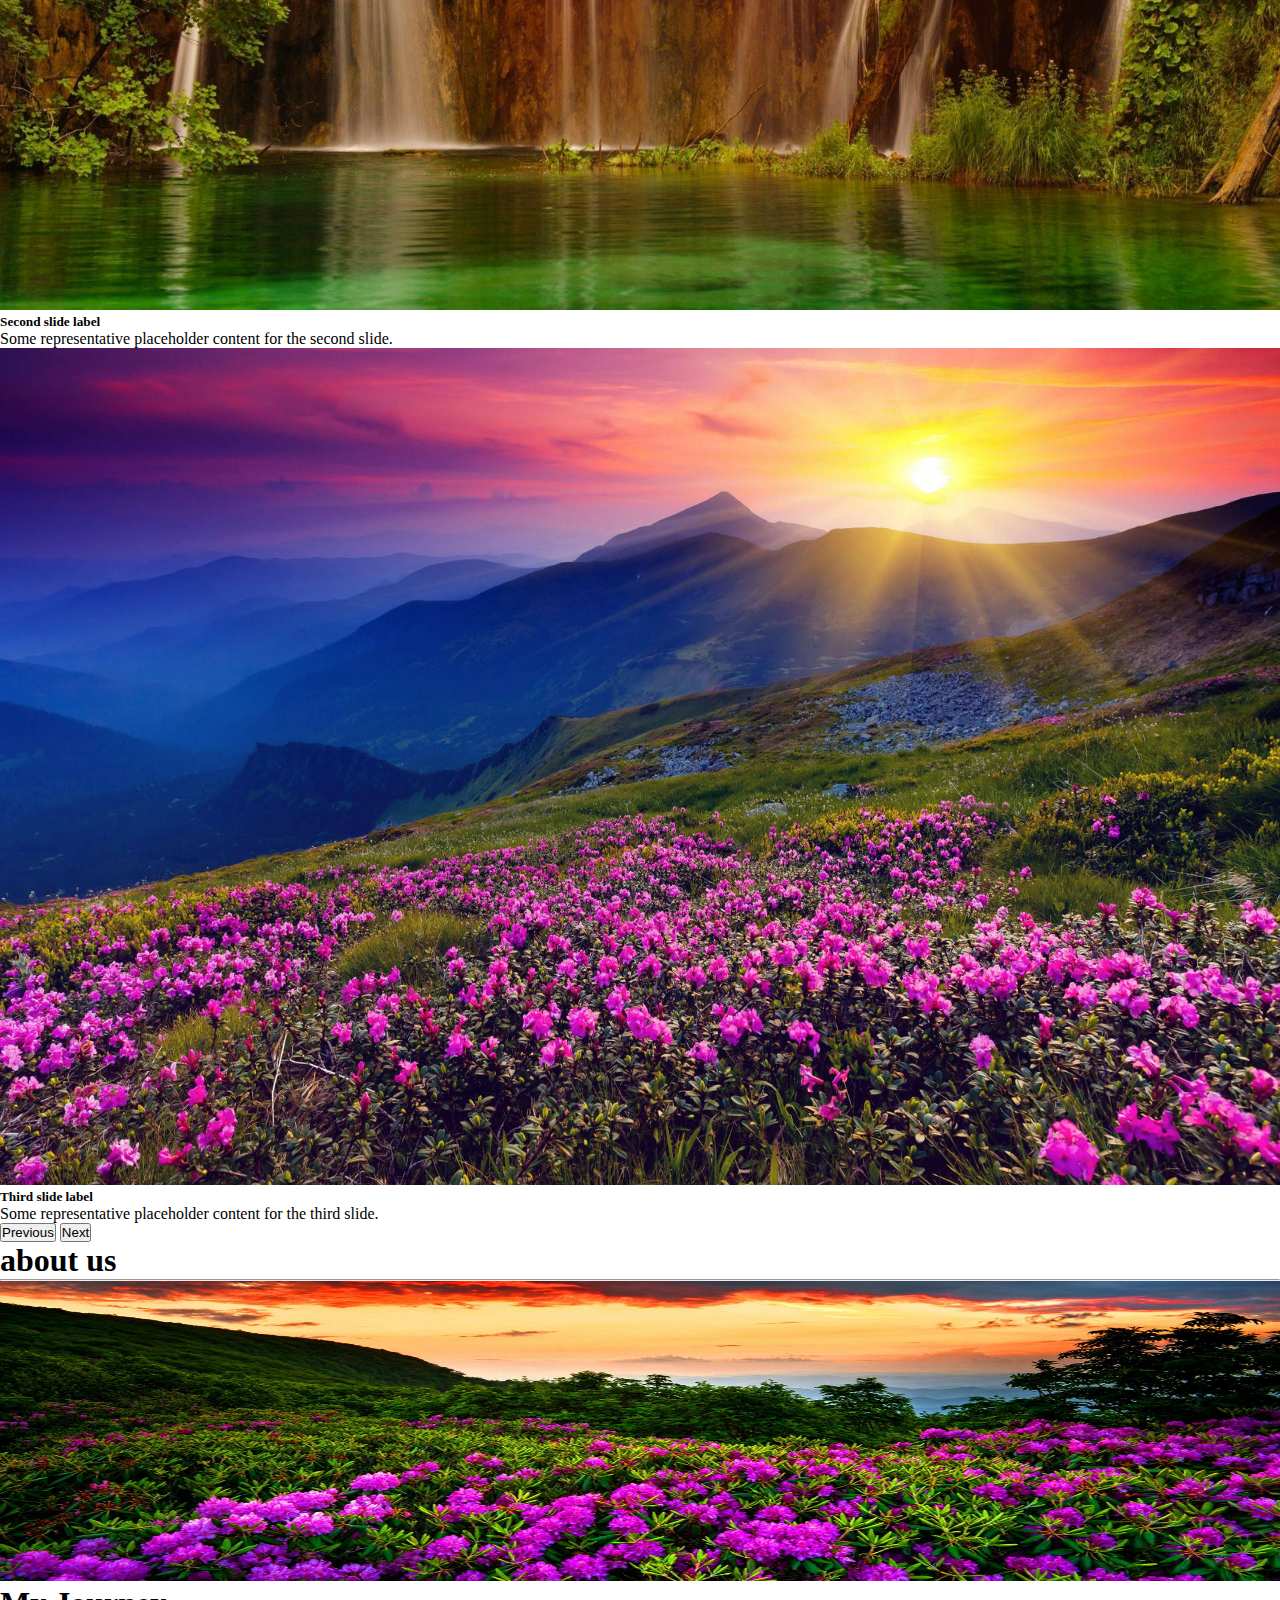
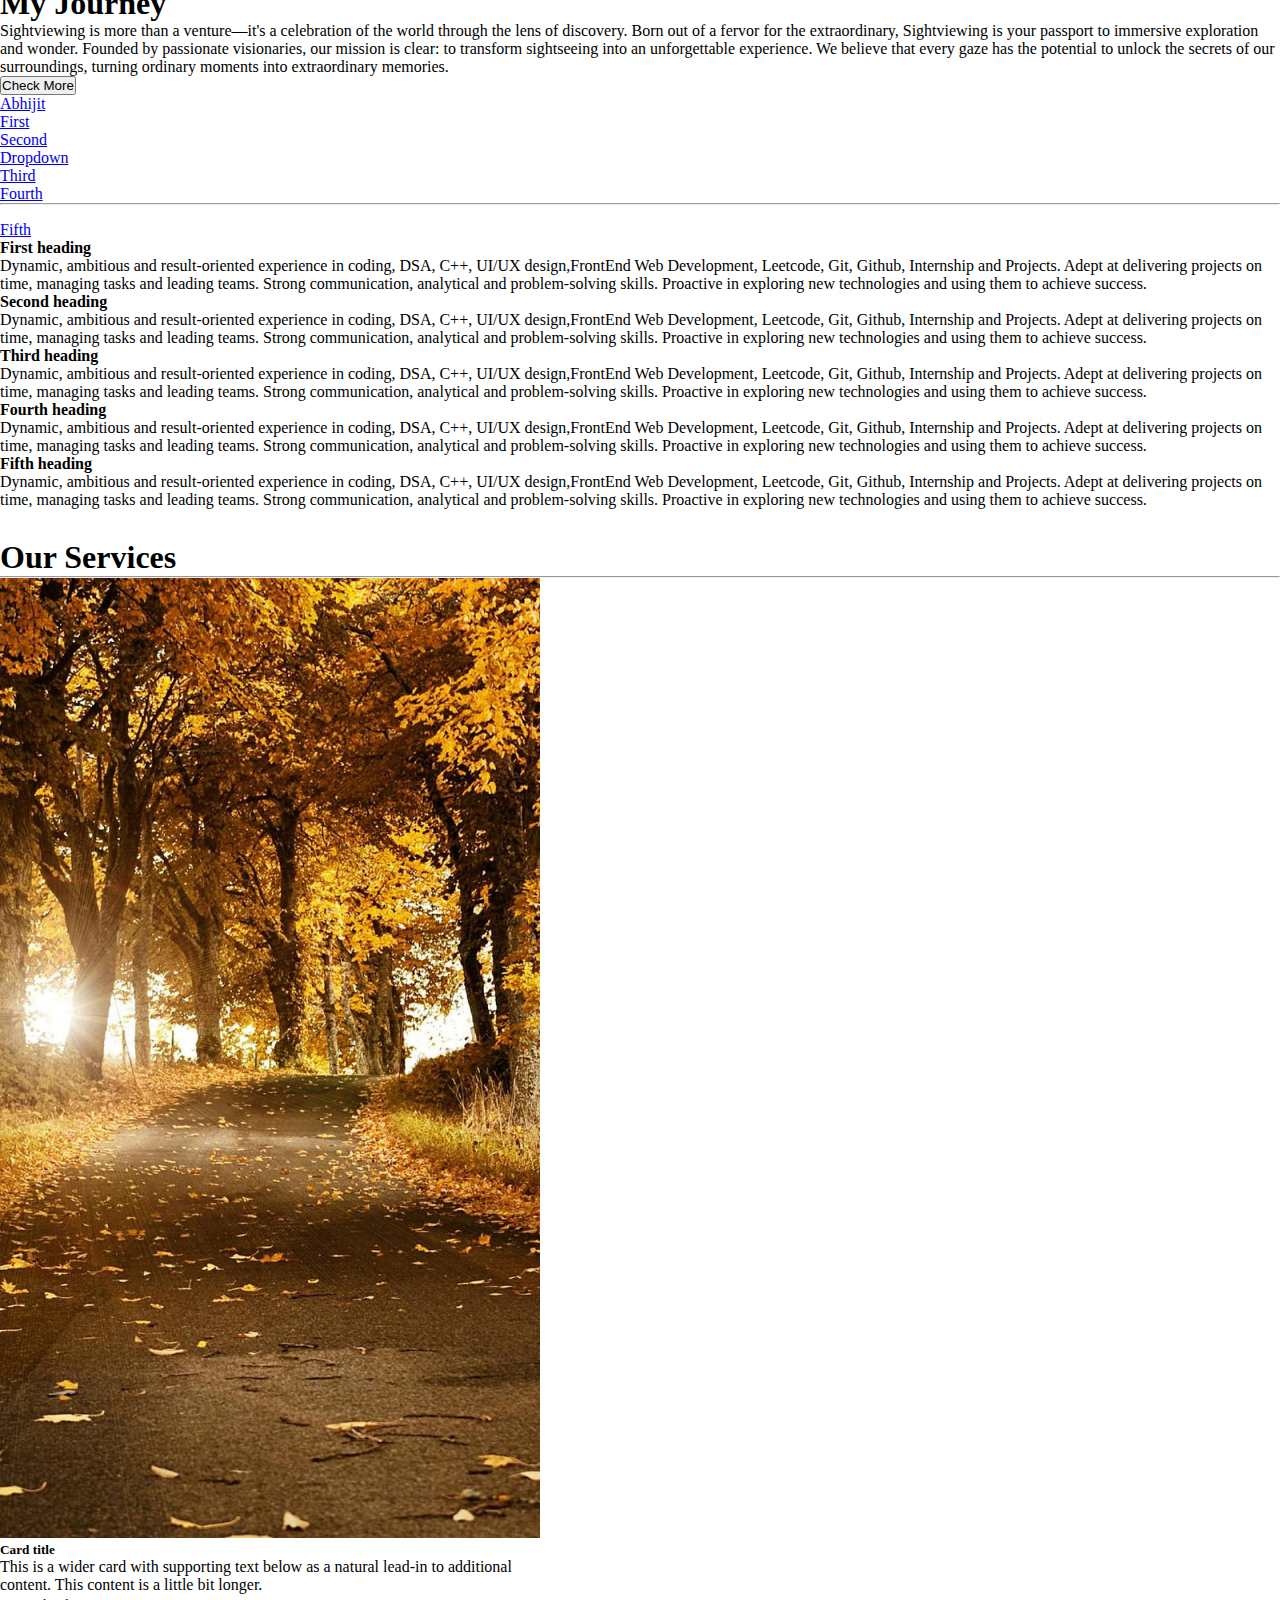
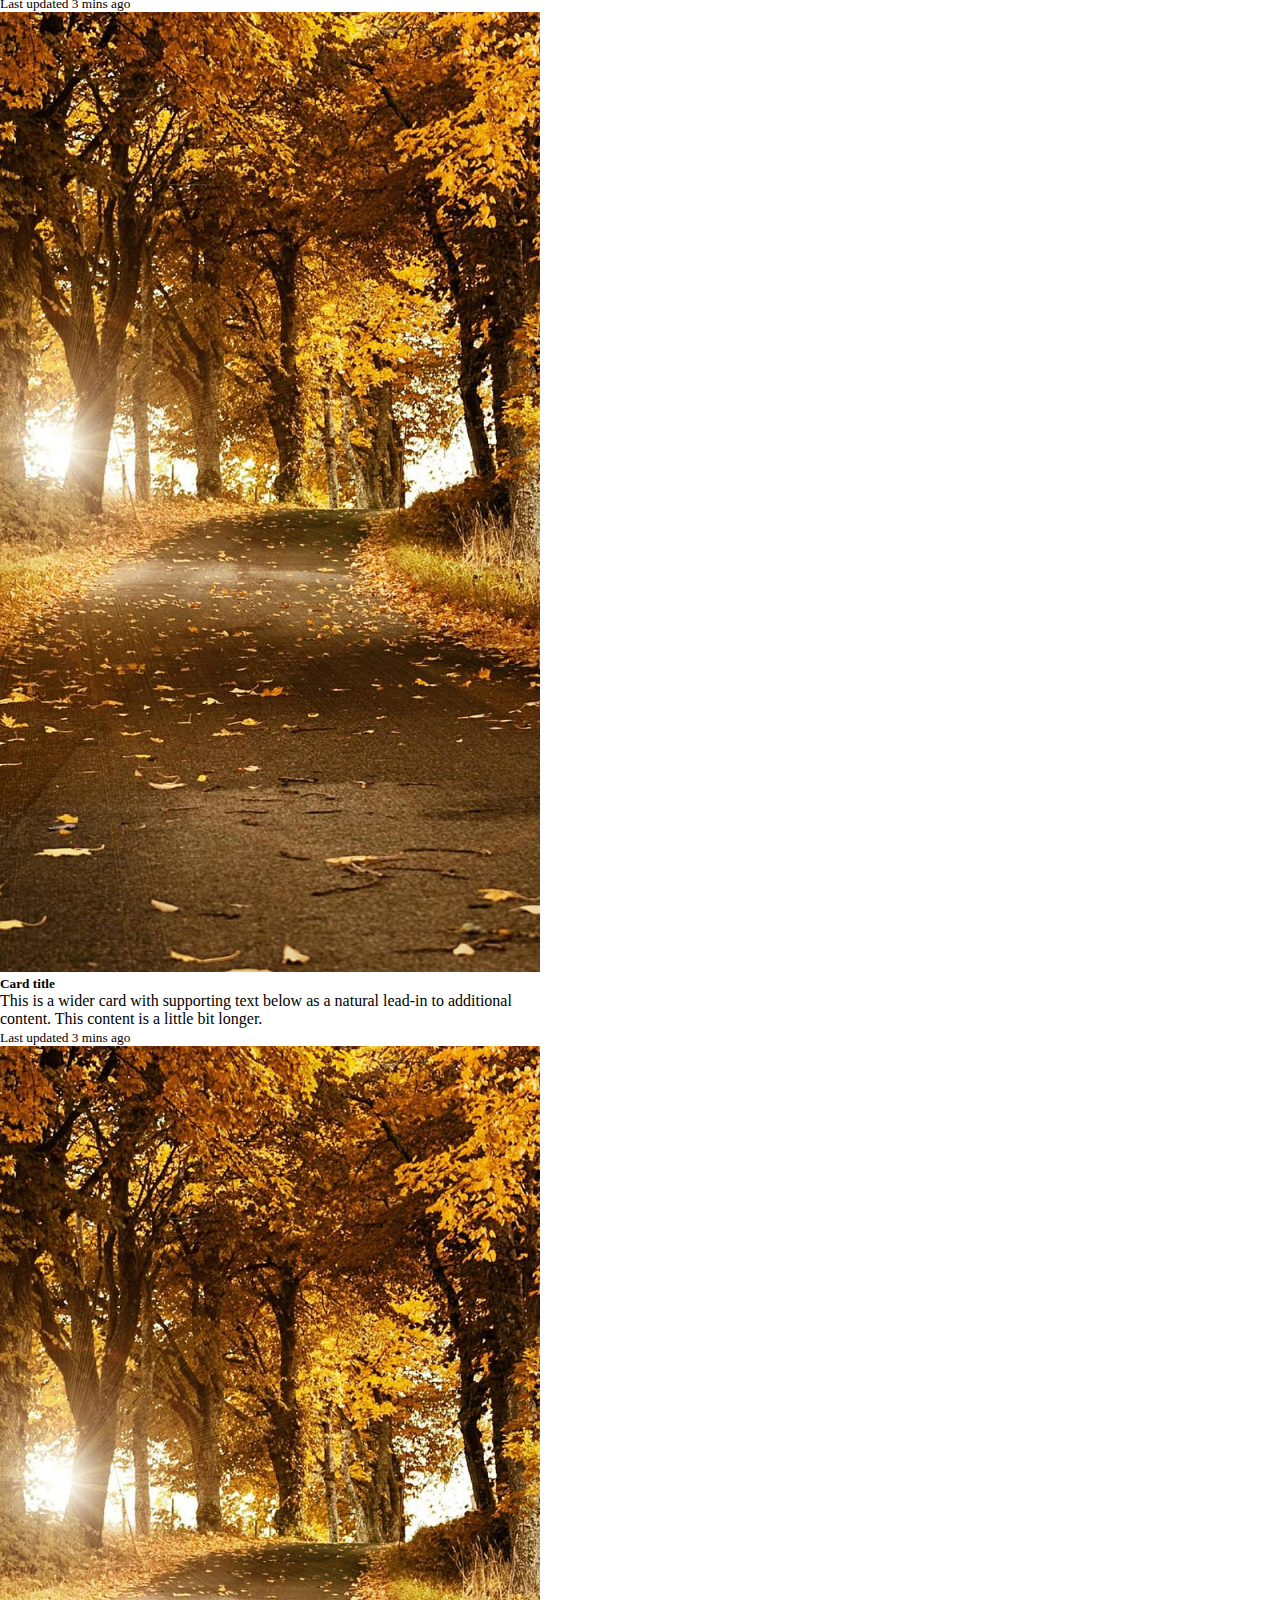
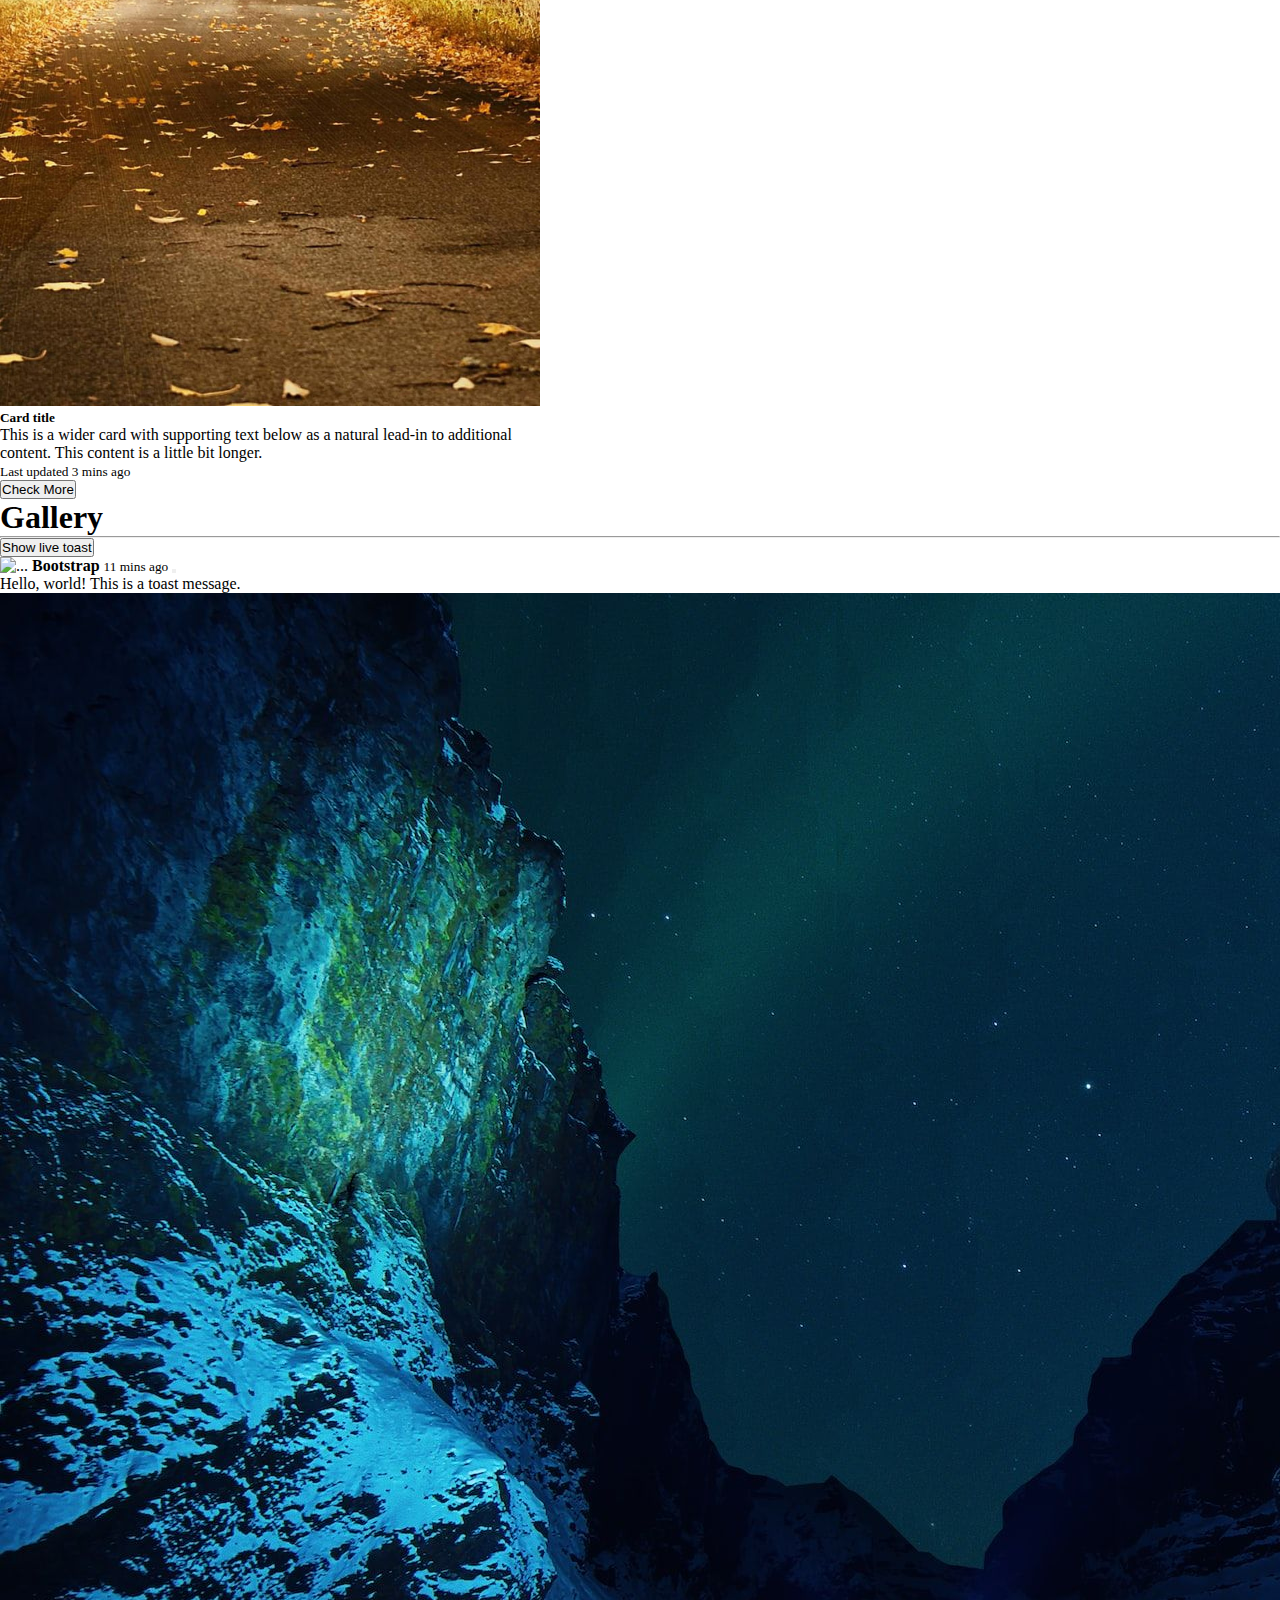
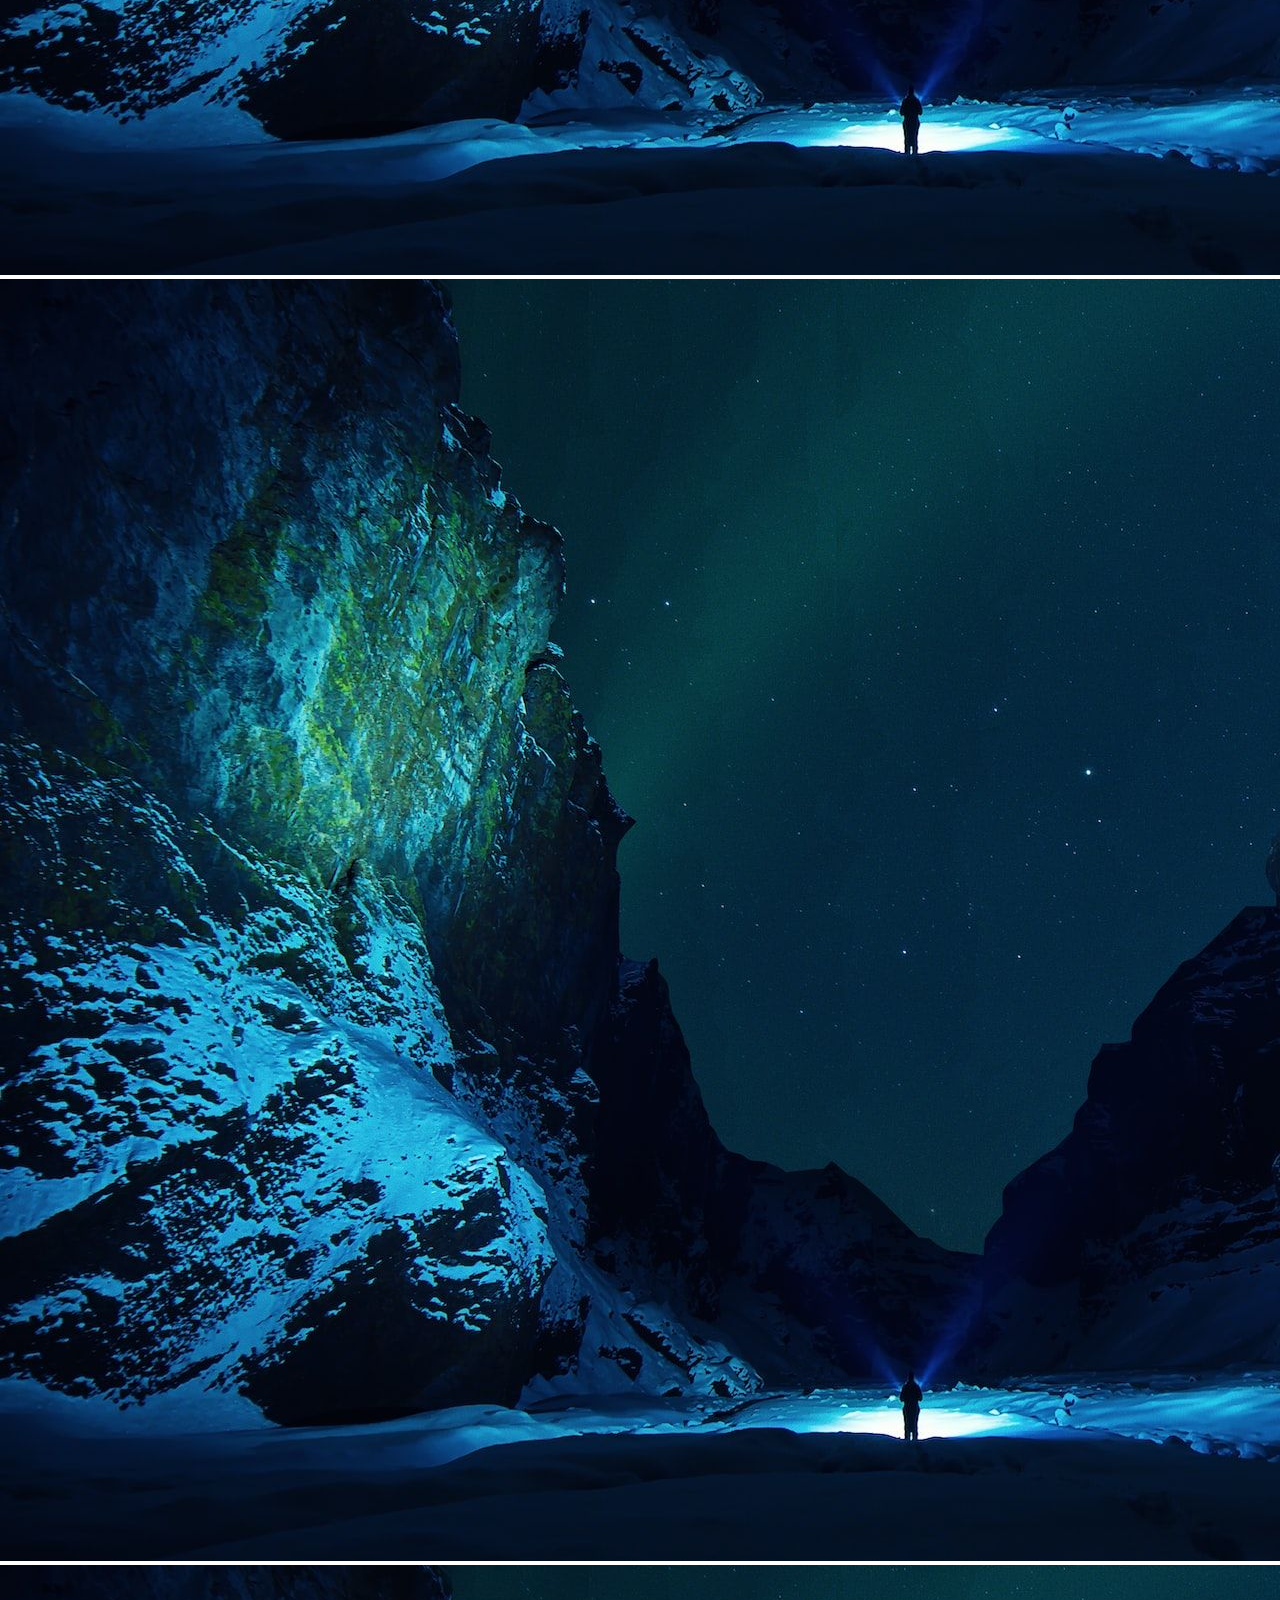
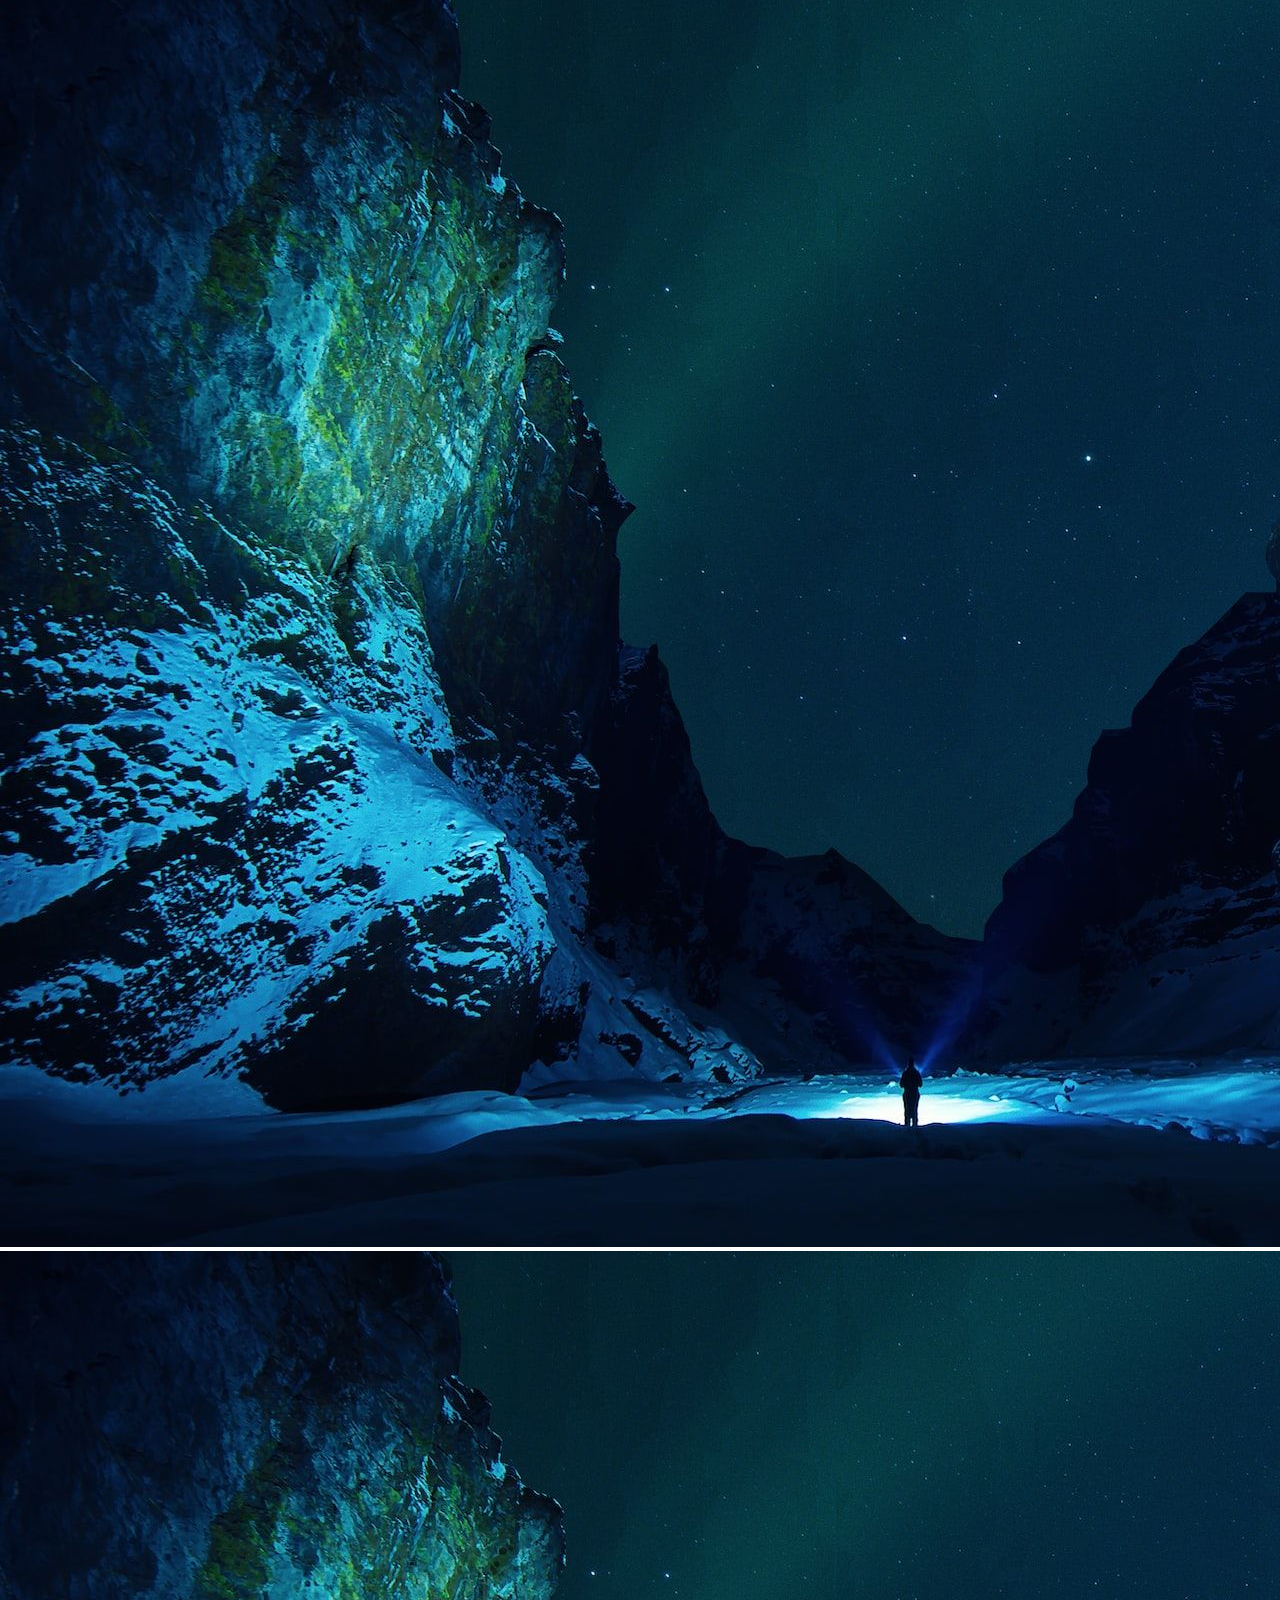
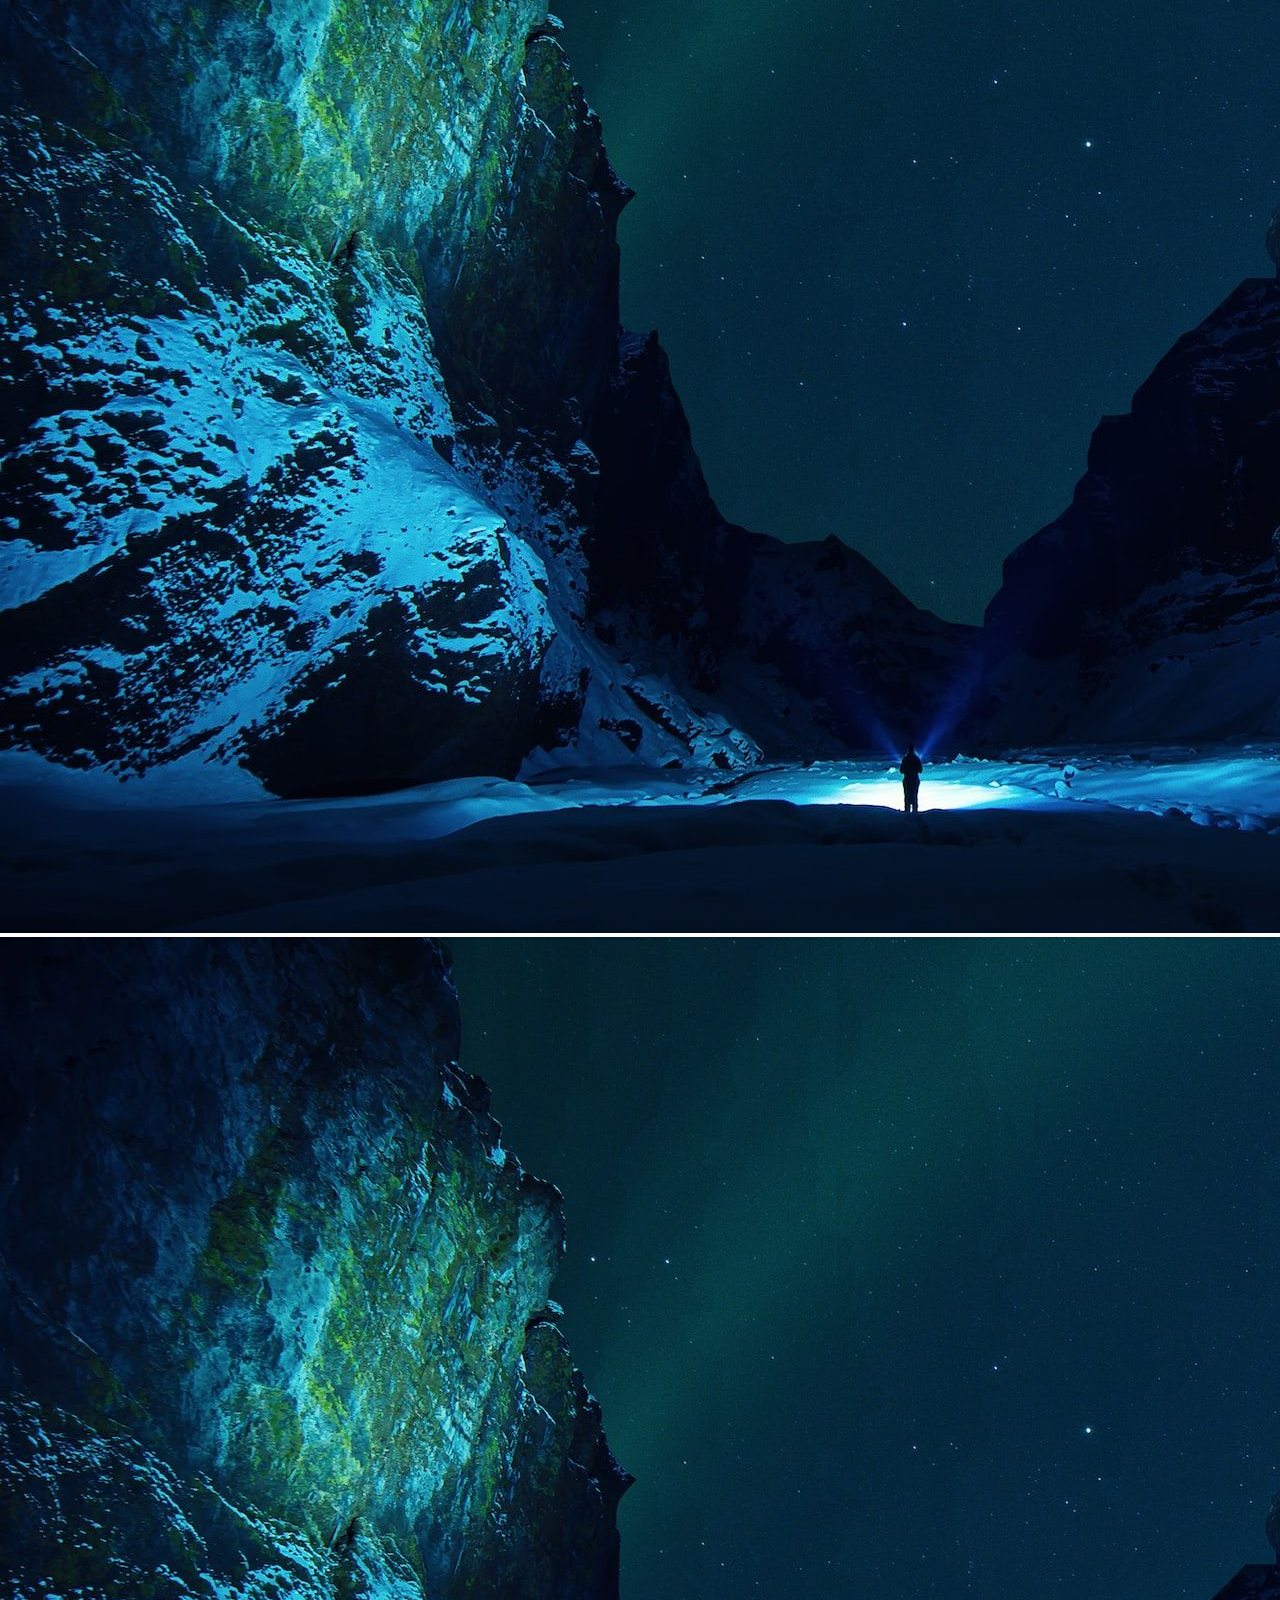
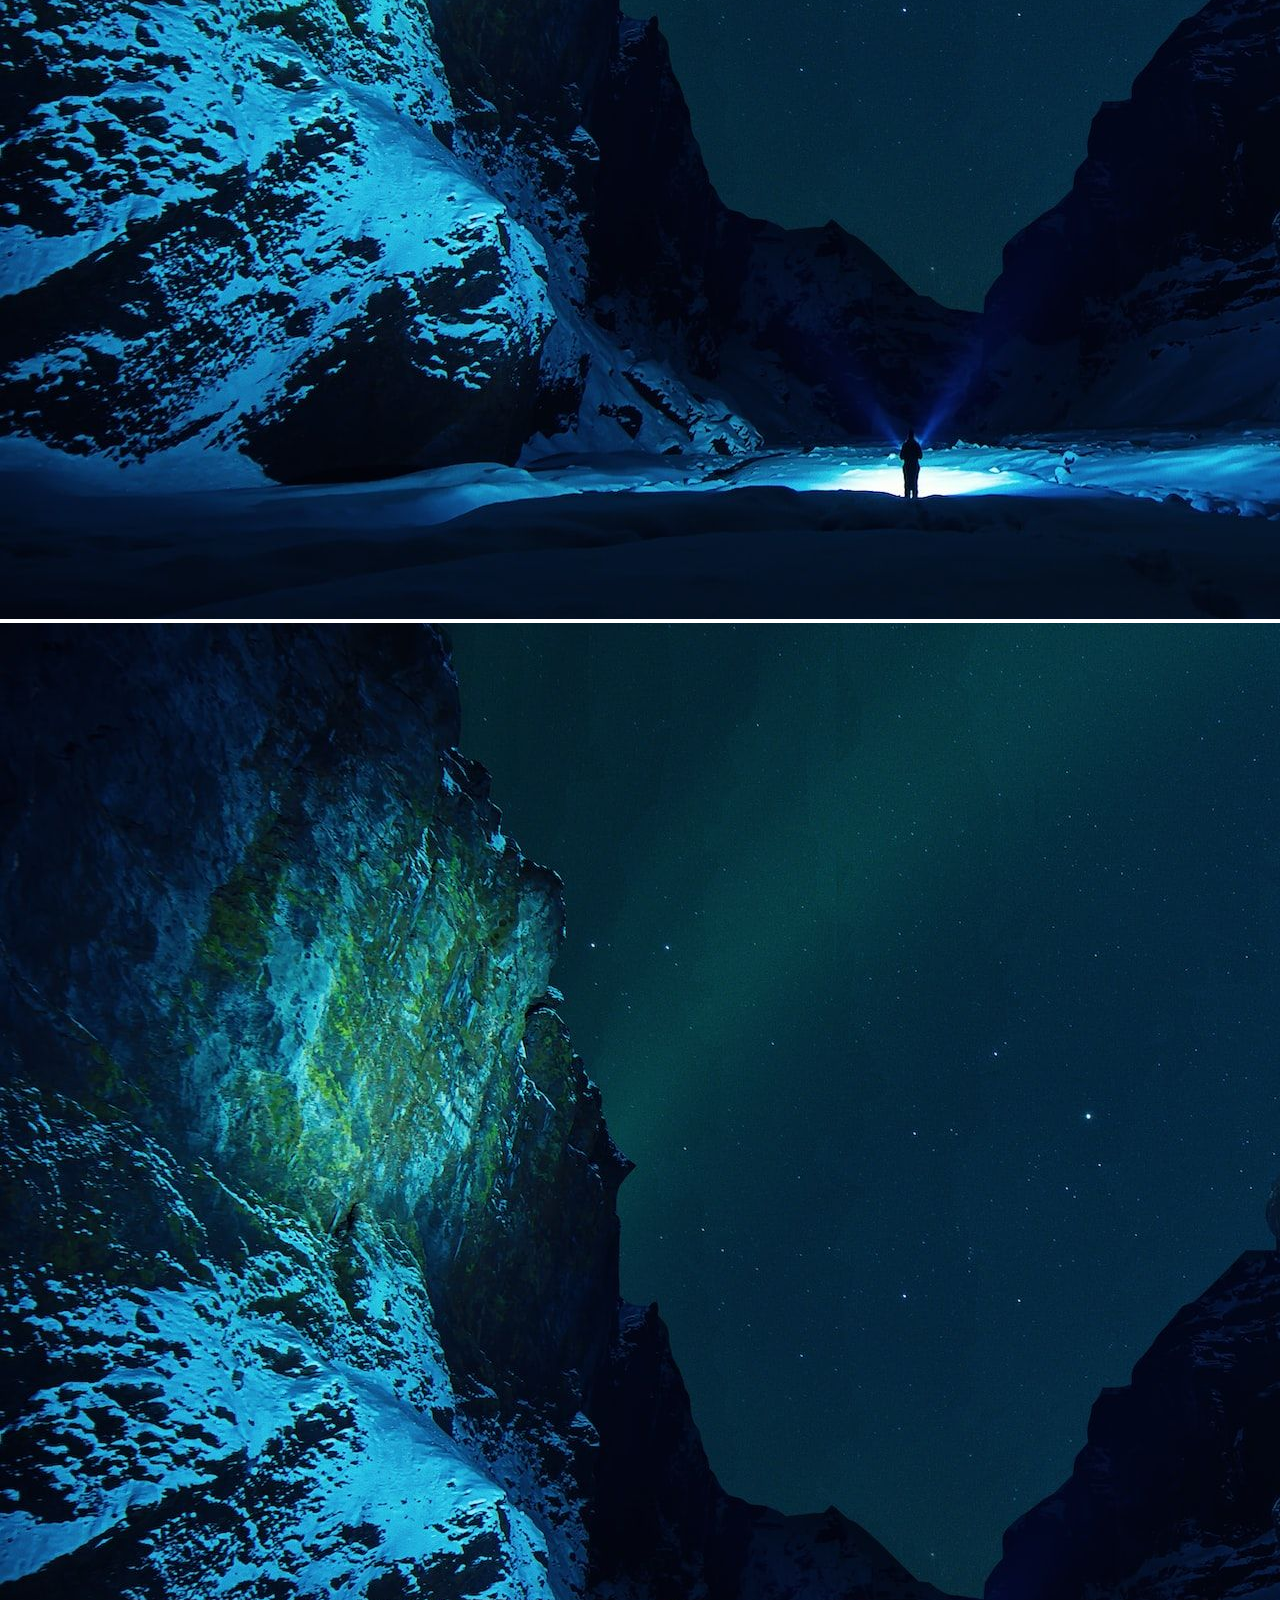
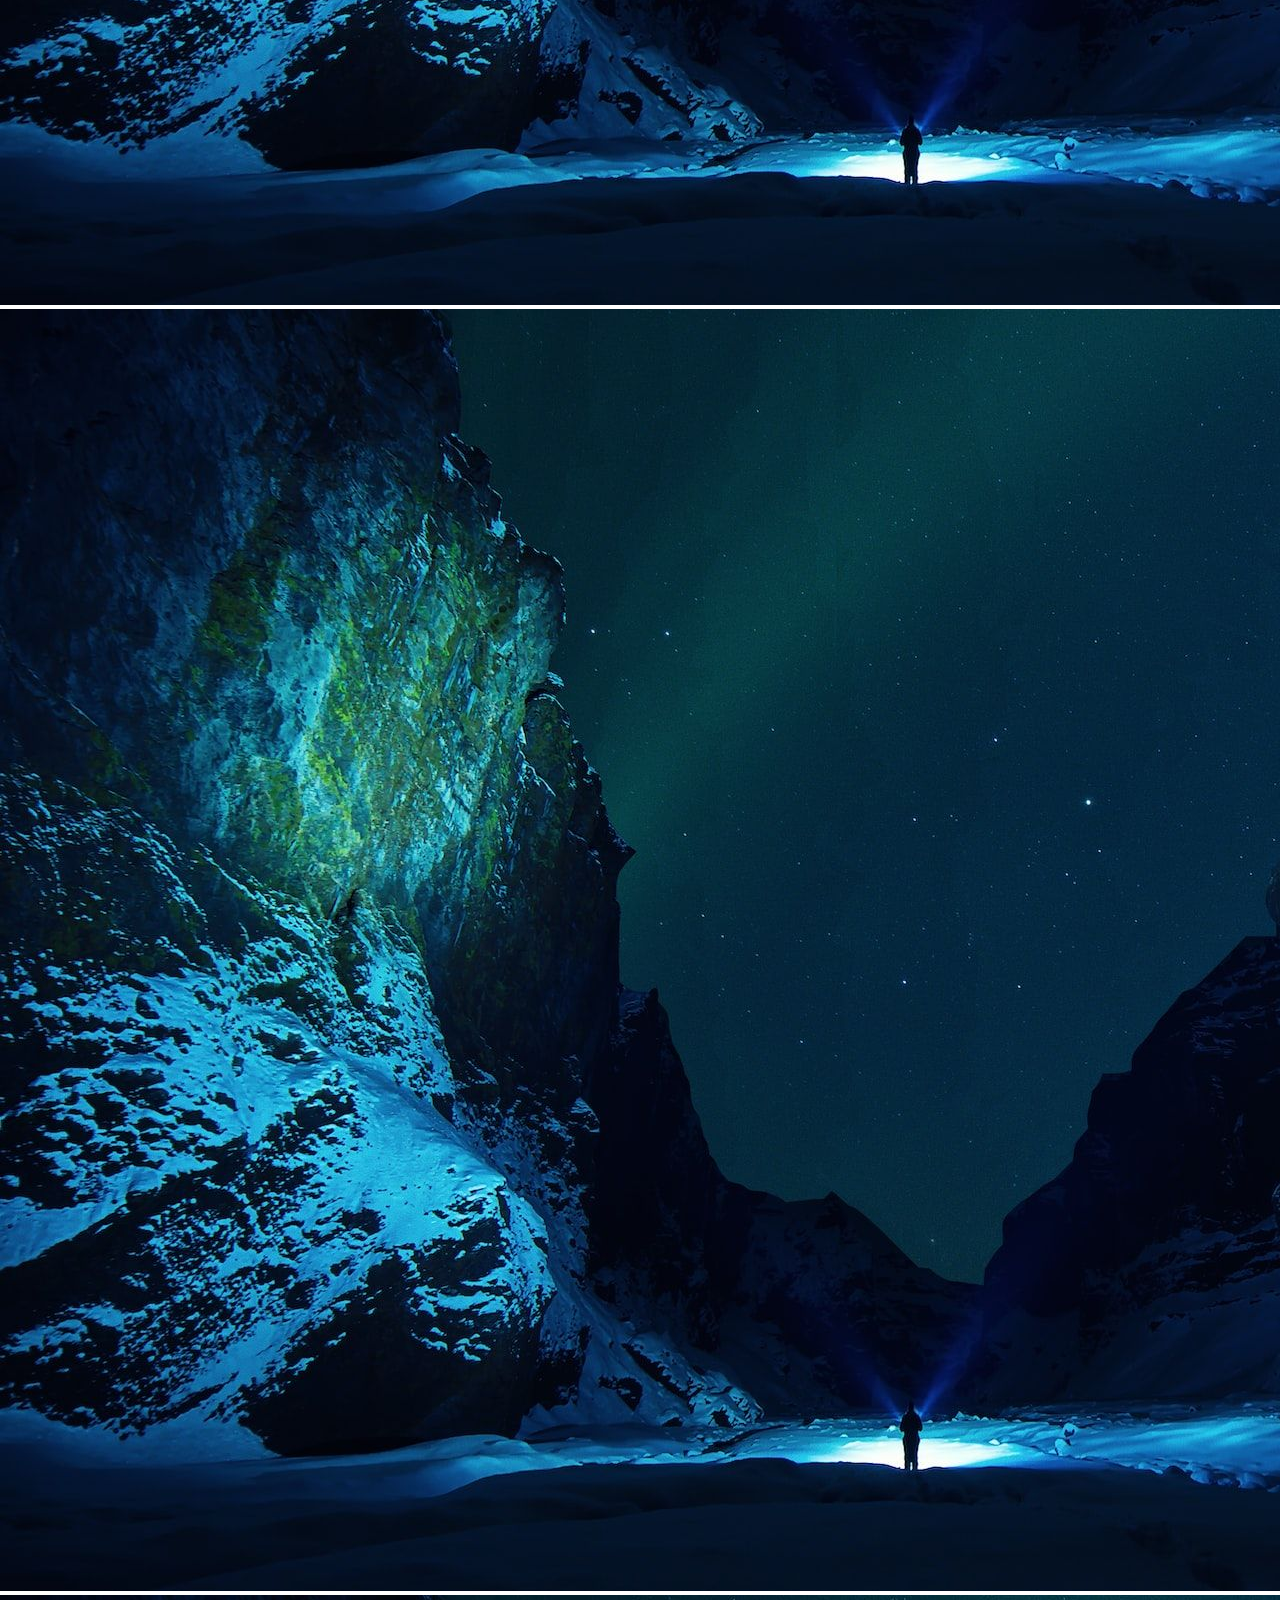
==== commit ed169cc2: "update" ====
--- a/index.html
+++ b/index.html
@@ -233,6 +233,27 @@
             <hr class=" w-25 mx-auto" />
         </div>
 
+        <div class=" container">
+            <div class="row">
+                <button type="button" class="btn btn-primary" id="liveToastBtn">Show live toast</button>
+
+                <div class="toast-container position-fixed bottom-0 end-0 p-3">
+                    <div id="liveToast" class="toast" role="alert" aria-live="assertive" aria-atomic="true">
+                        <div class="toast-header">
+                            <img src="..." class="rounded me-2" alt="...">
+                            <strong class="me-auto">Bootstrap</strong>
+                            <small>11 mins ago</small>
+                            <button type="button" class="btn-close" data-bs-dismiss="toast" aria-label="Close"></button>
+                        </div>
+                        <div class="toast-body">
+                            Hello, world! This is a toast message.
+                        </div>
+                    </div>
+                </div>
+            </div>
+        </div>
+
+
         <div class="container">
             <div class="row gx-3 gy-3 my-5">
                 <div class="col-md-4 col-10 col-xxl-4 mx-auto">
@@ -324,6 +345,7 @@
             <h1 class=" display-4 fw-bold">Contact Us</h1>
             <hr class=" w-25 mx-auto" />
         </div>
+
         <div class=" container">
             <div class="row">
                 <div class=" col-xxl-8 col-md-8 col-10 mx-auto">
@@ -390,6 +412,15 @@
         const scrollSpy = new bootstrap.ScrollSpy(document.body, {
             target: '#navbar-example'
         })
+        const toastTrigger = document.getElementById('liveToastBtn')
+        const toastLiveExample = document.getElementById('liveToast')
+
+        if (toastTrigger) {
+            const toastBootstrap = bootstrap.Toast.getOrCreateInstance(toastLiveExample)
+            toastTrigger.addEventListener('click', () => {
+                toastBootstrap.show()
+            })
+        }
     </script>
 </body>
 
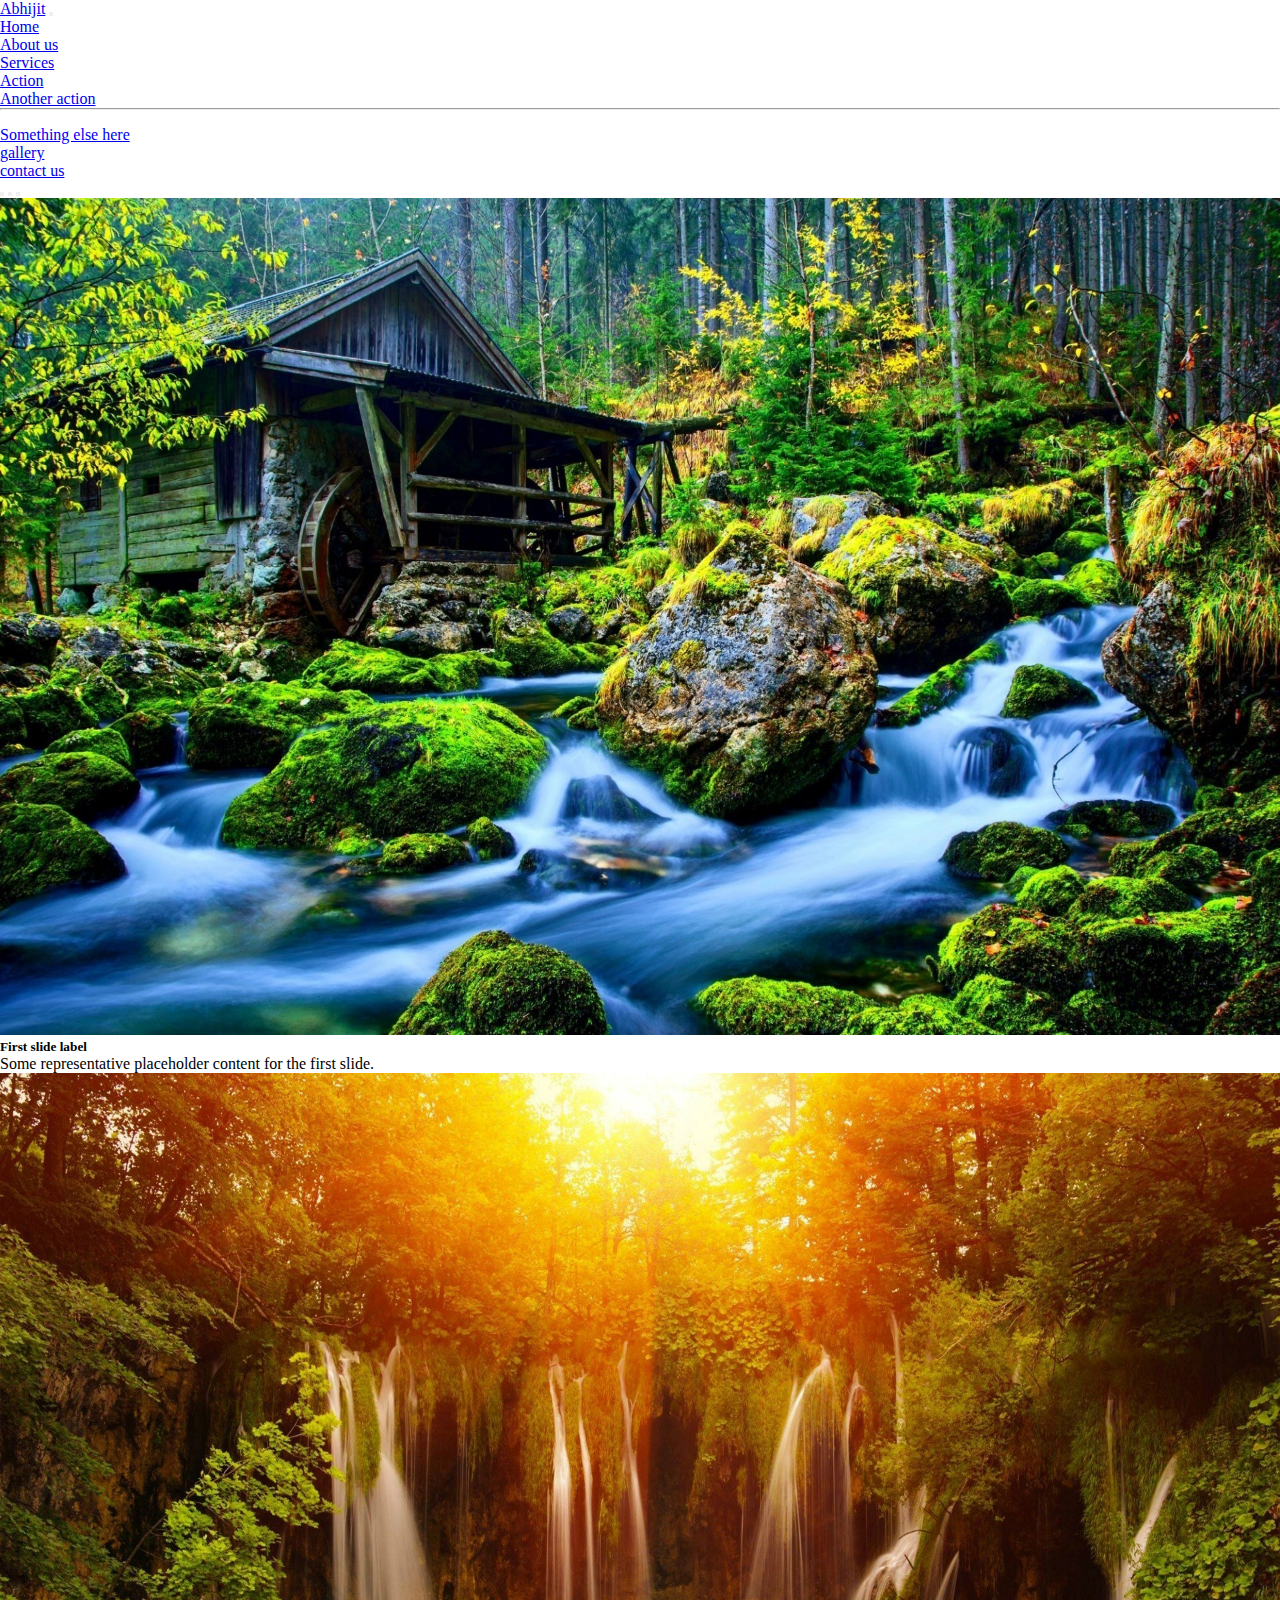
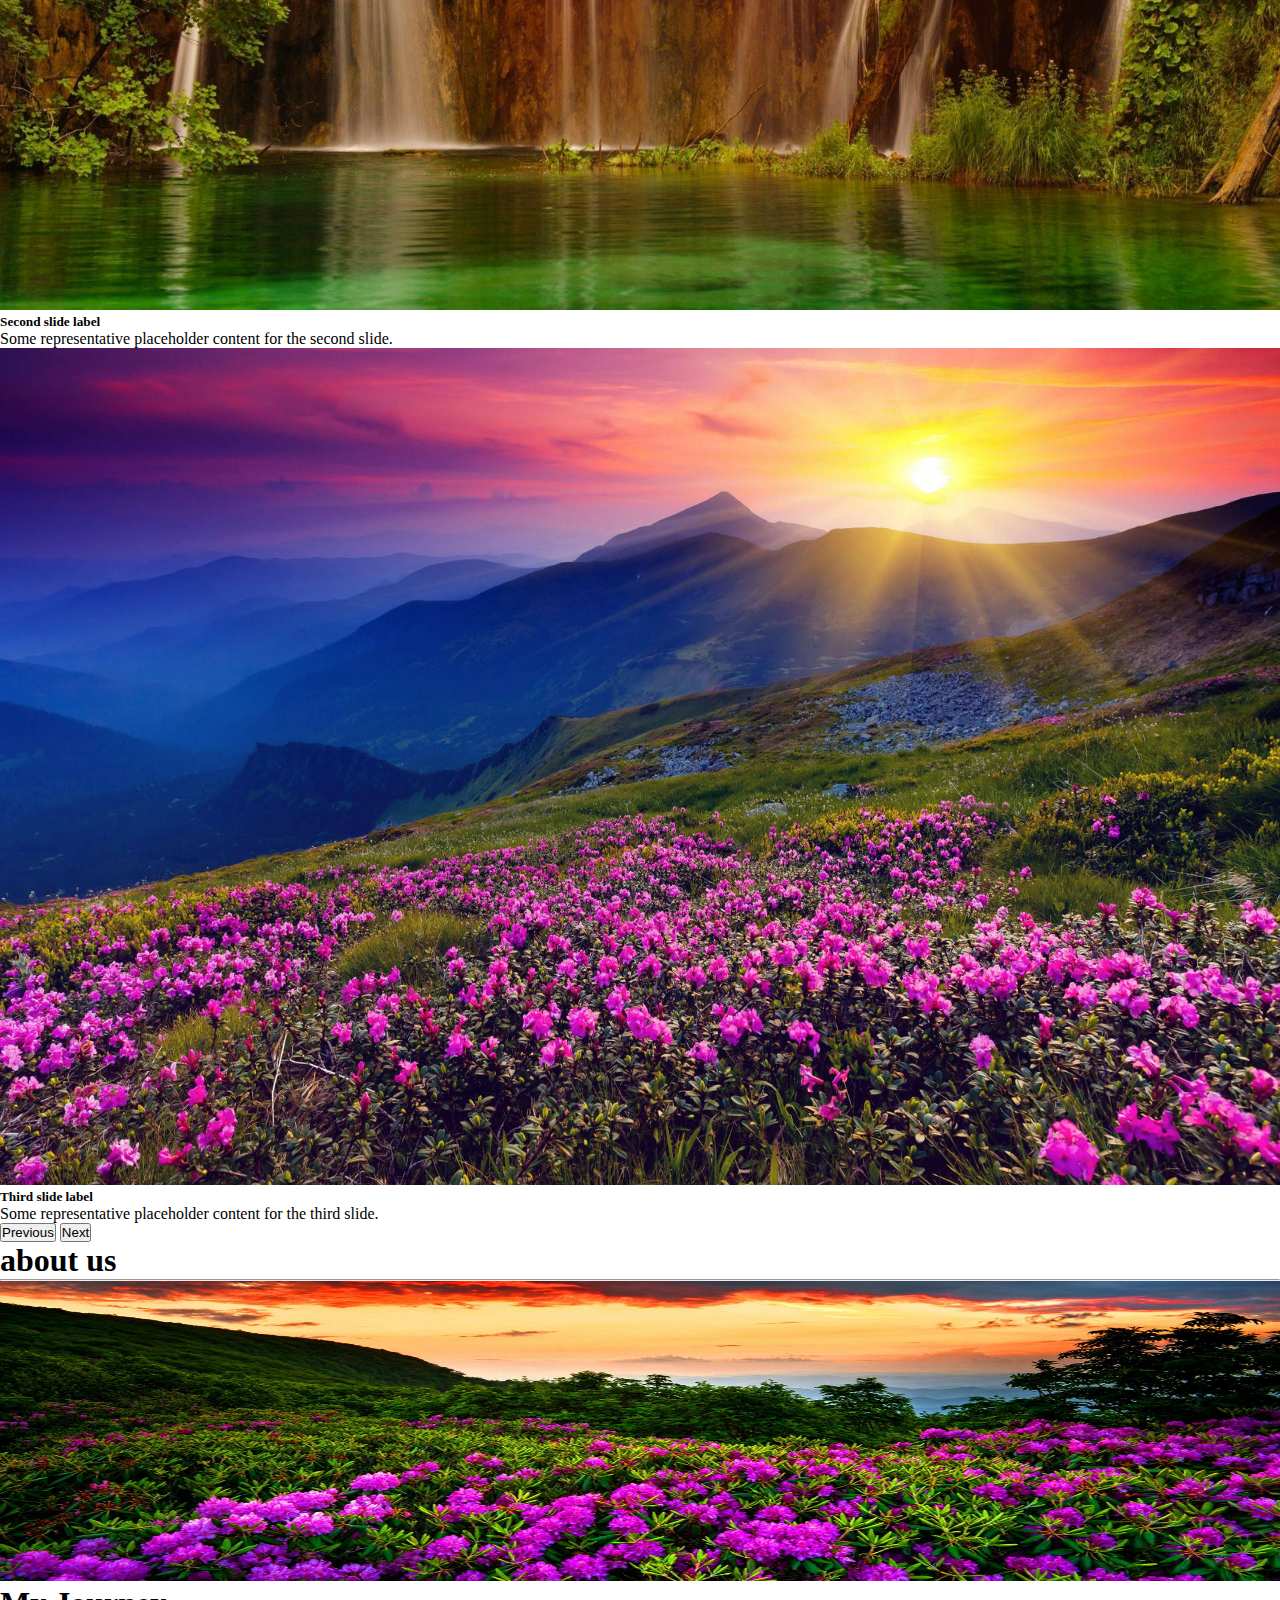
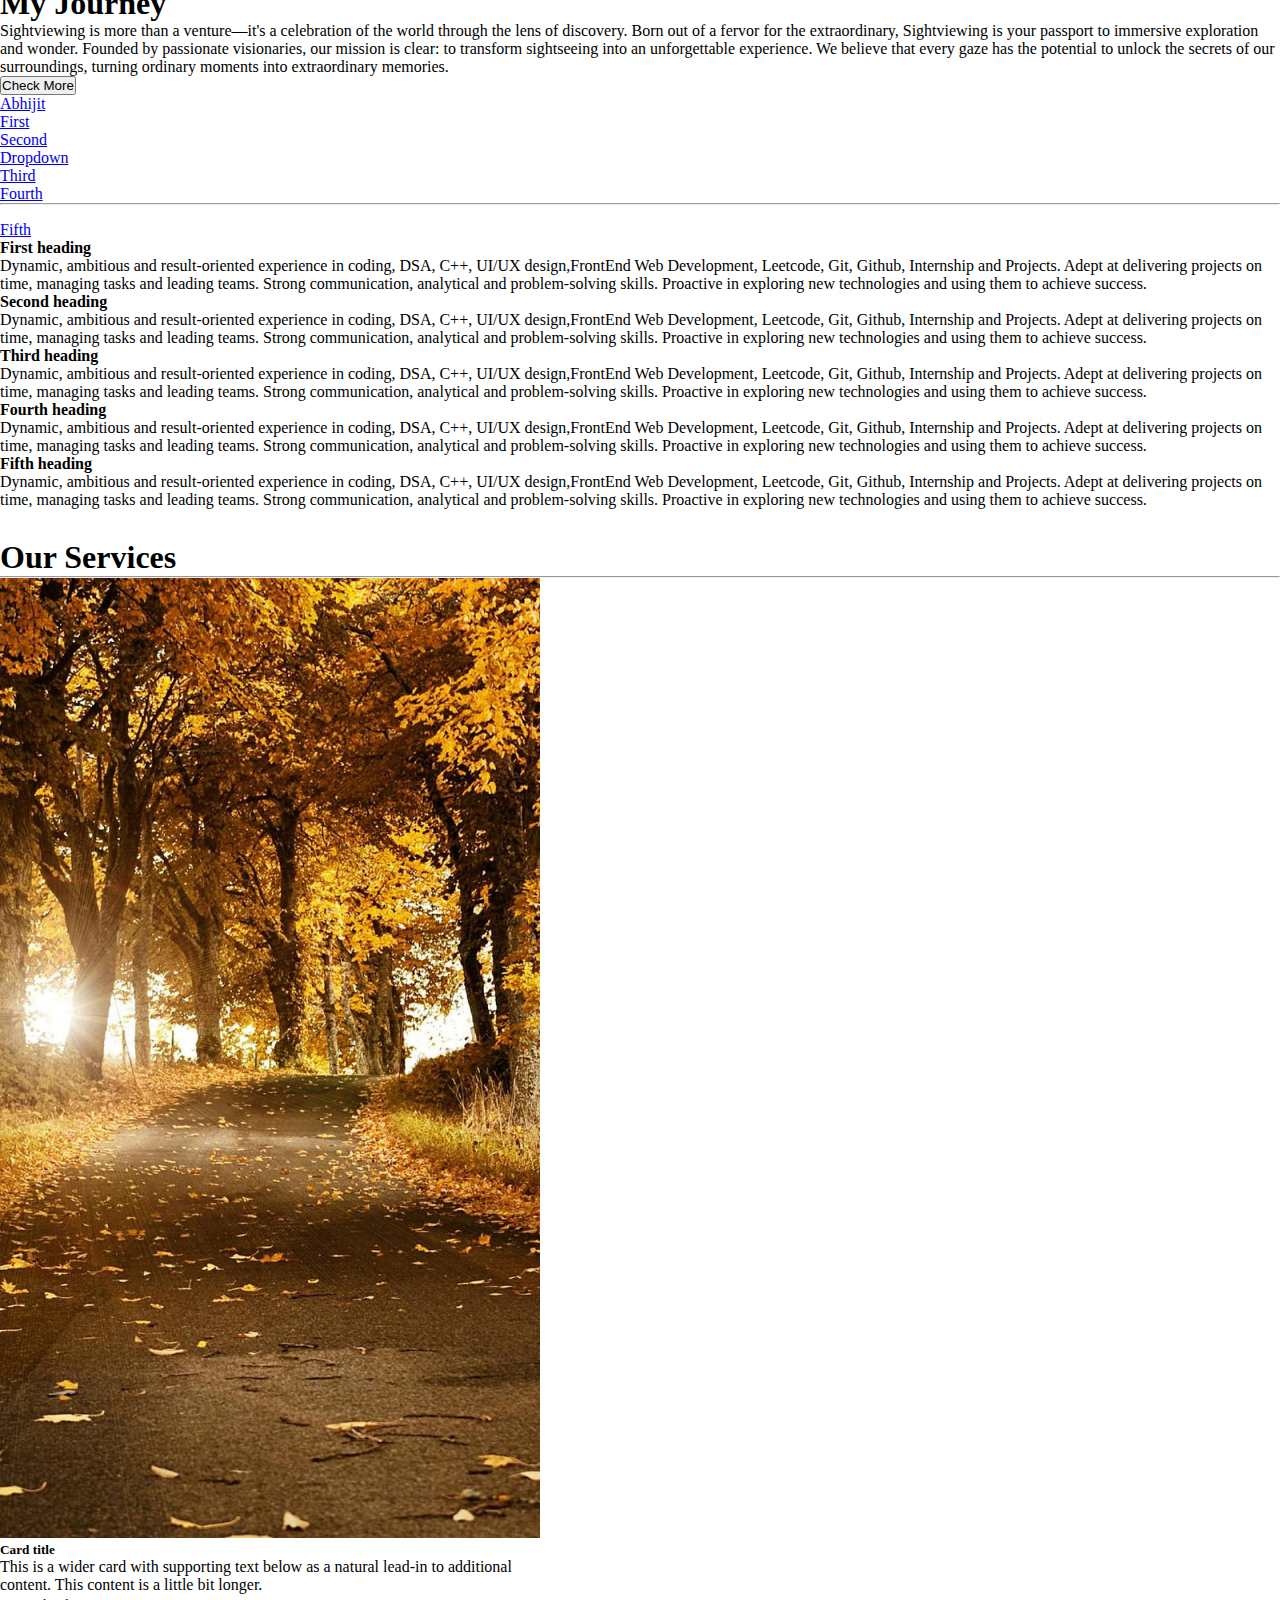
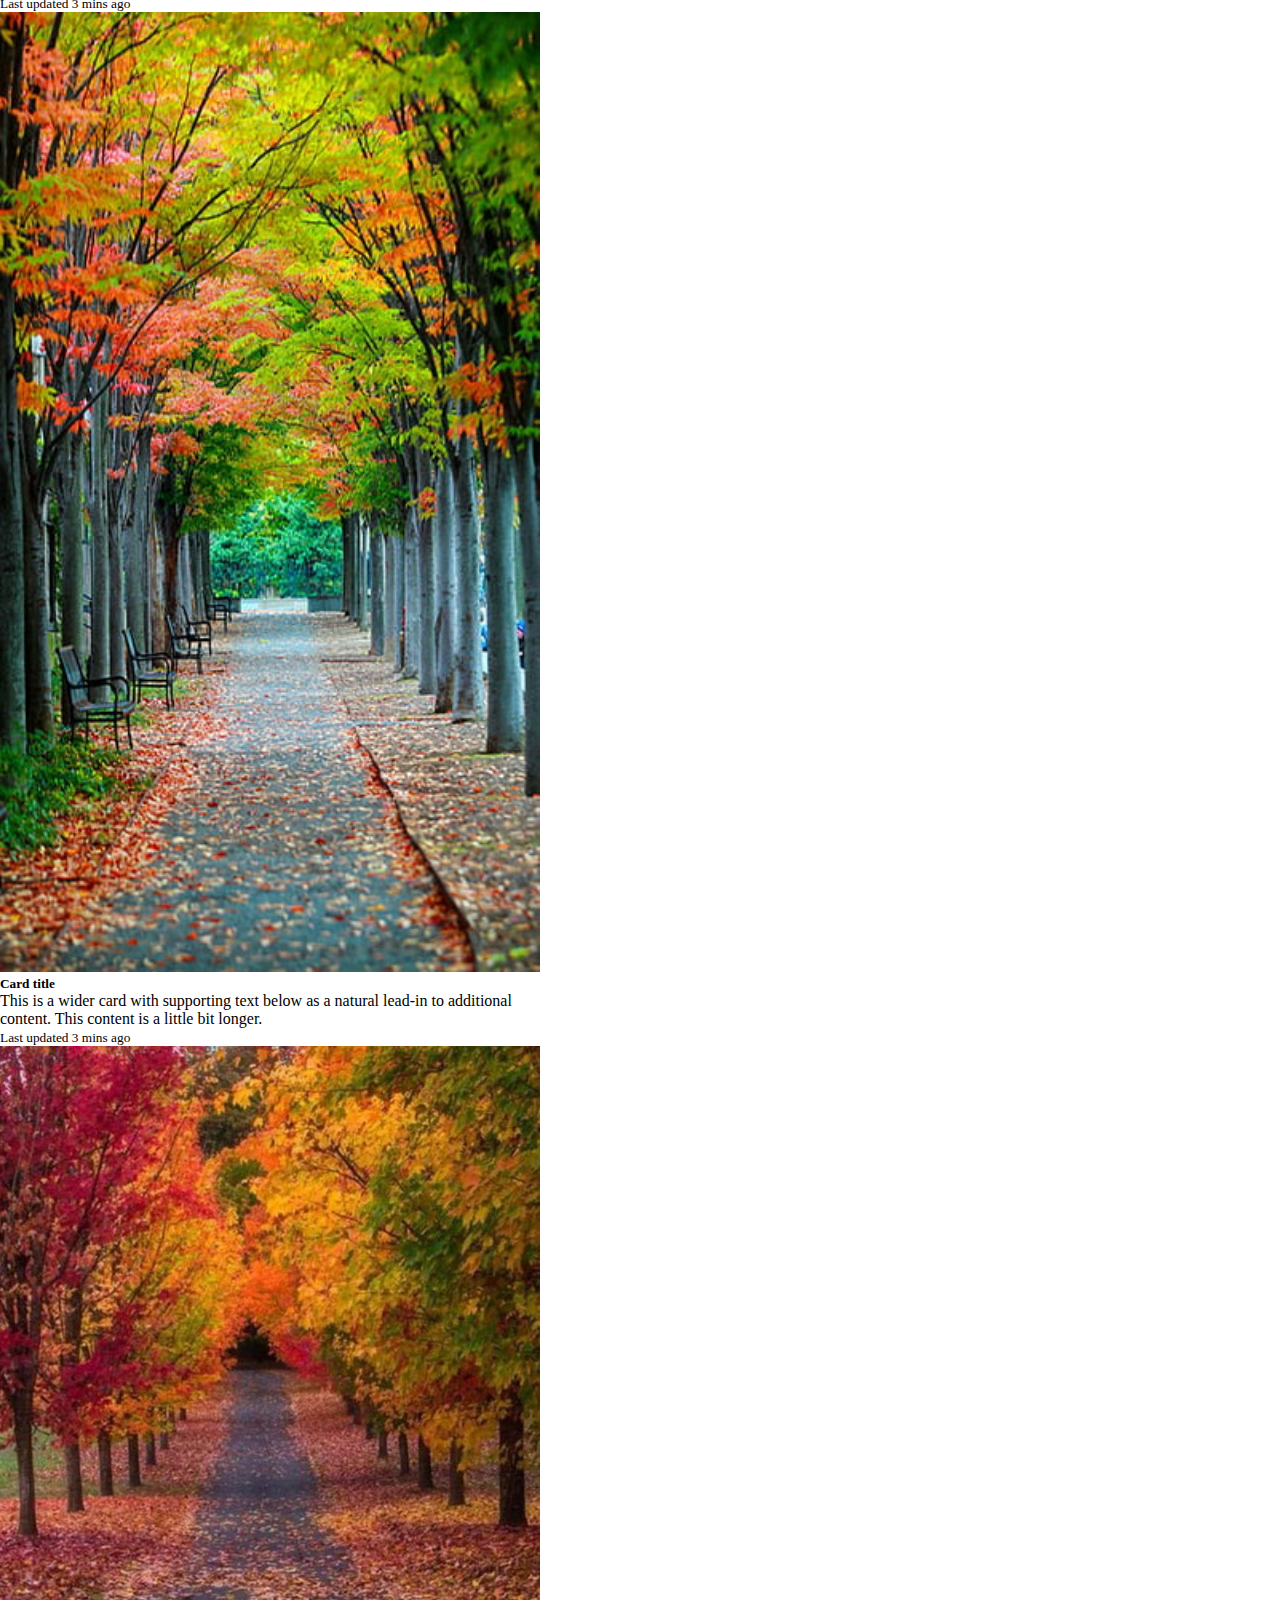
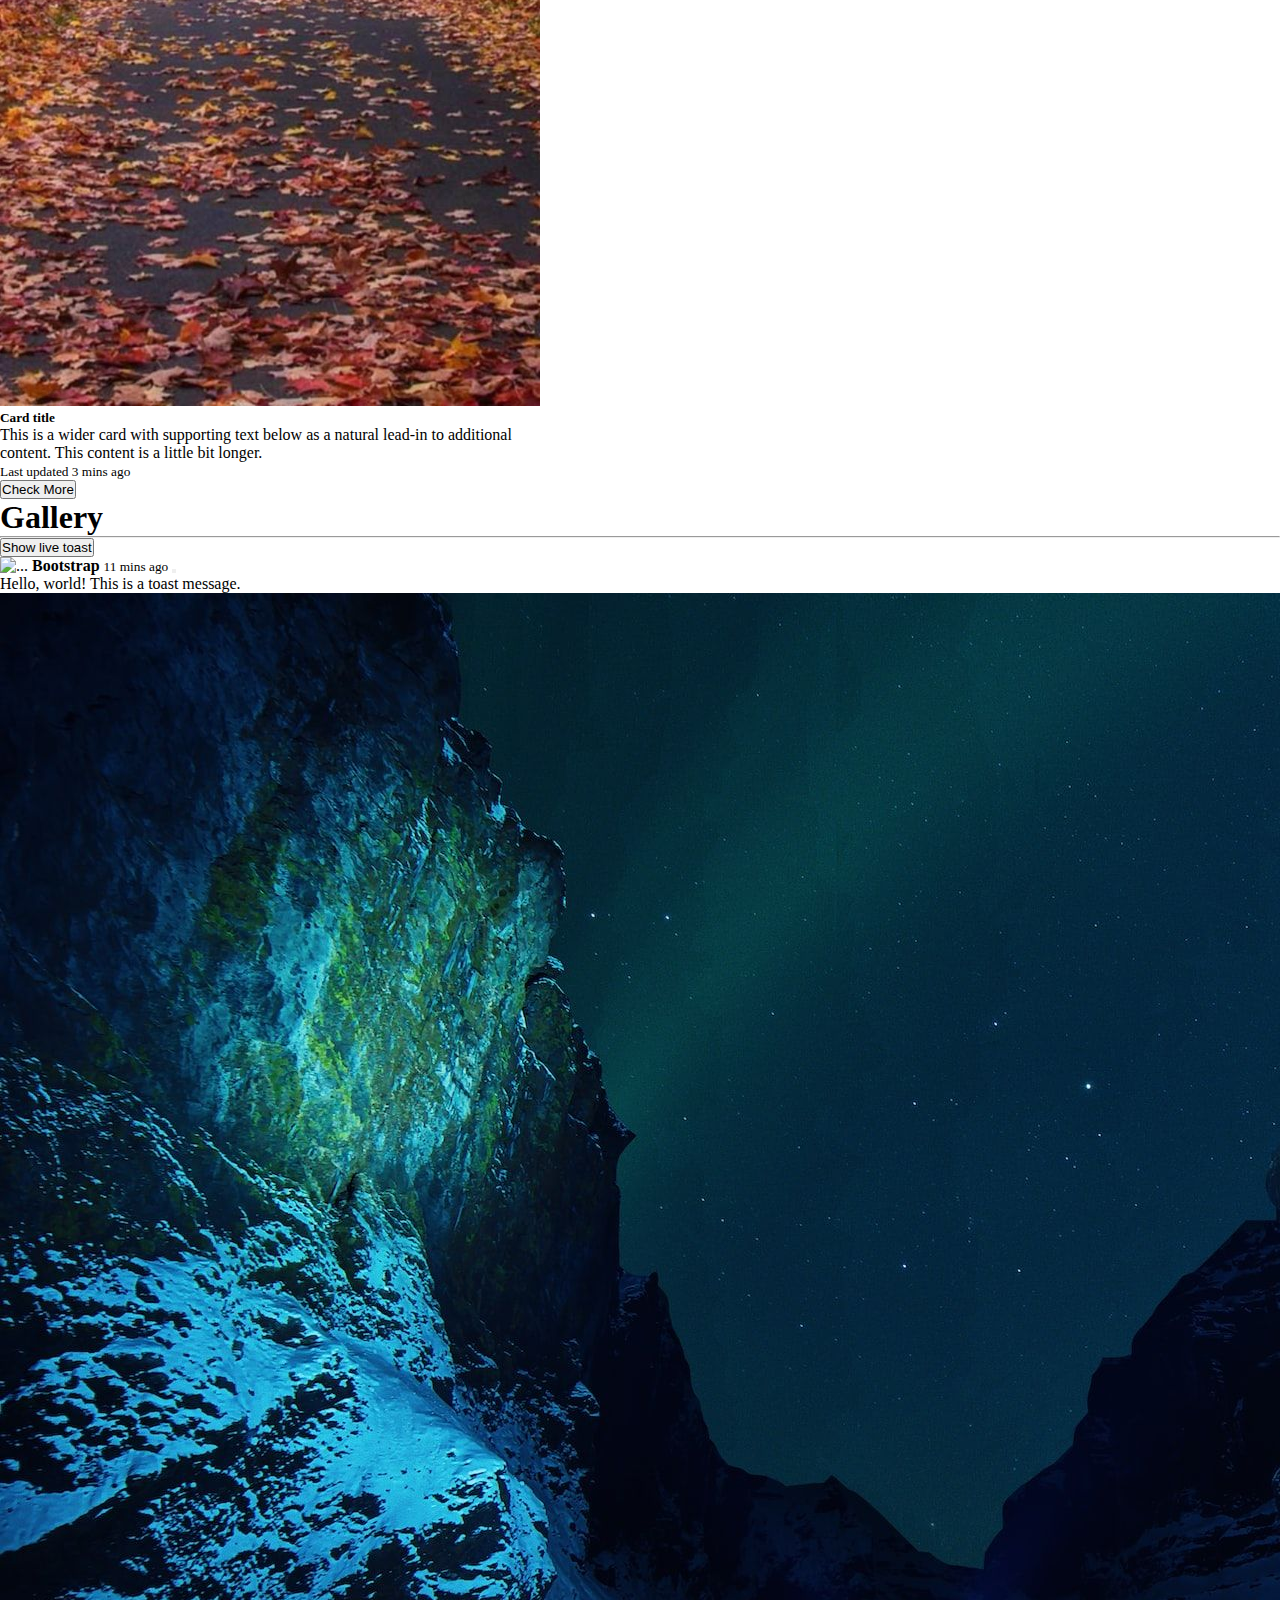
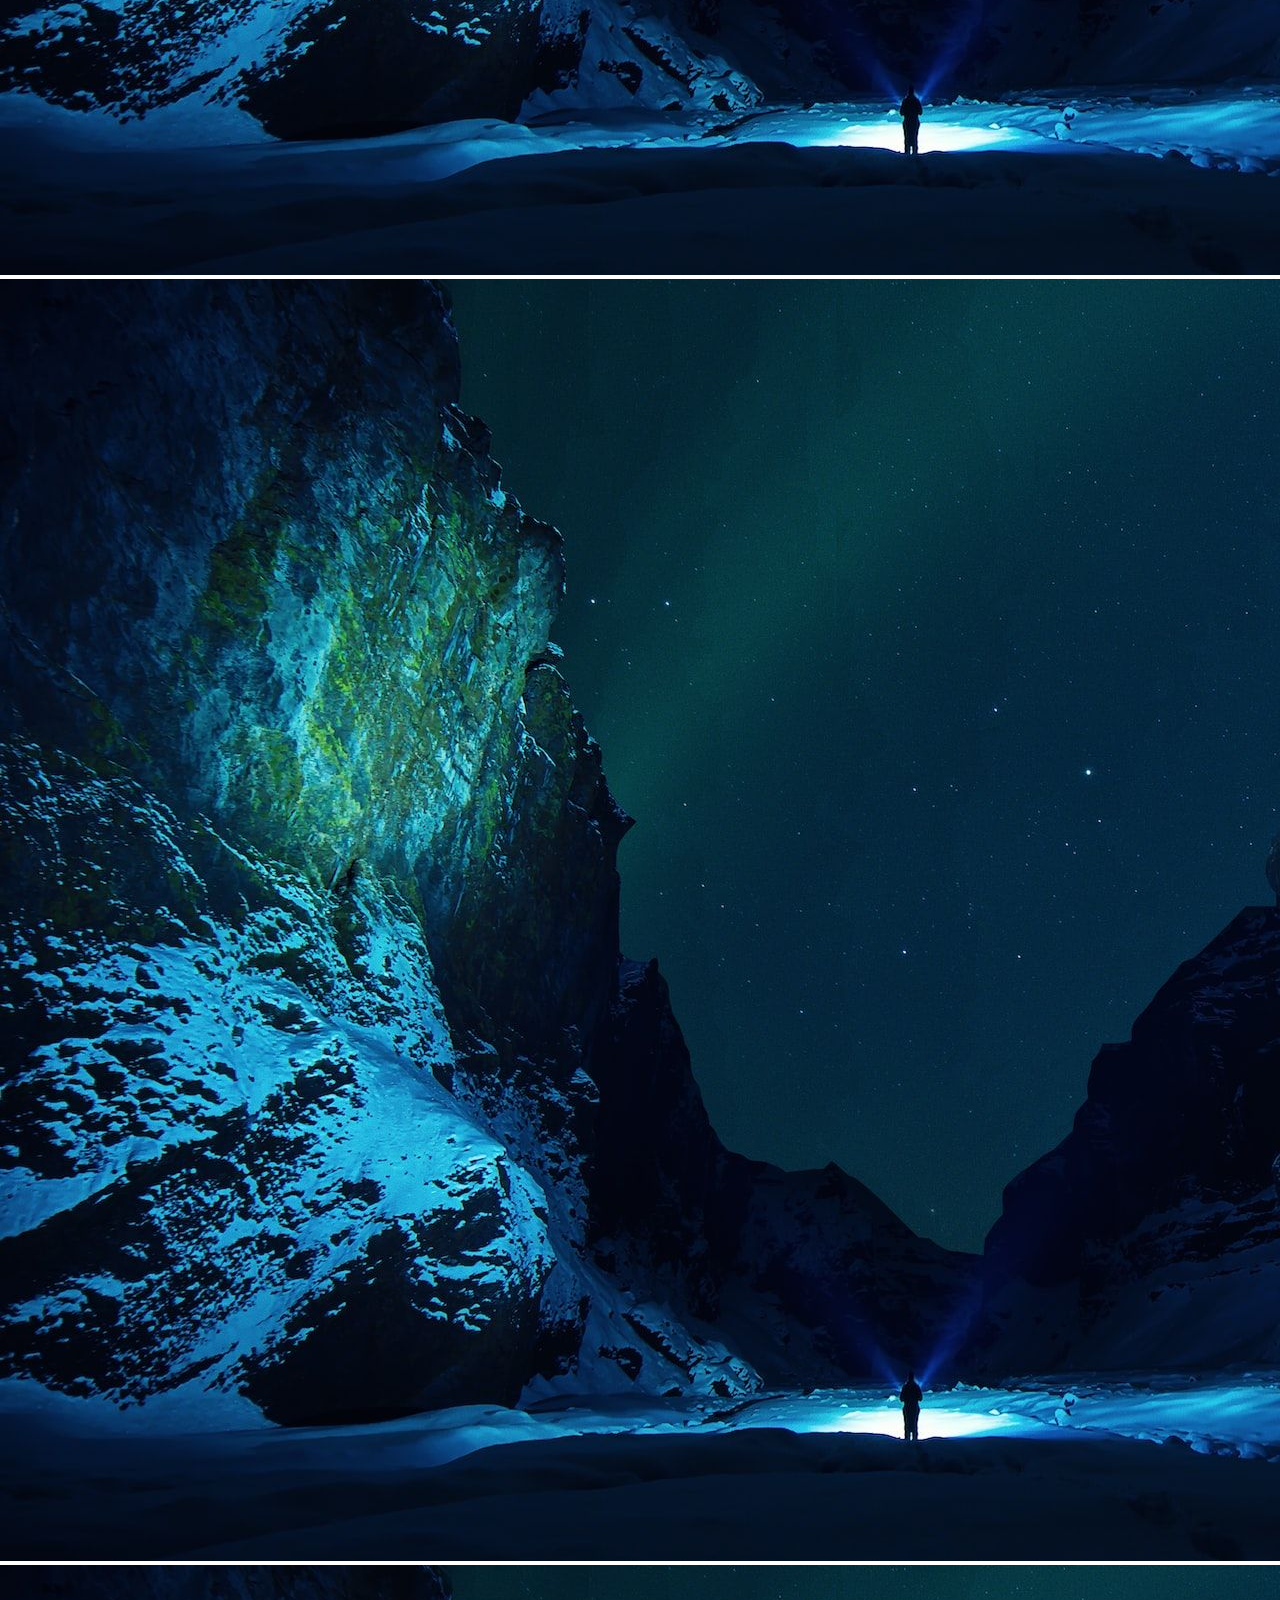
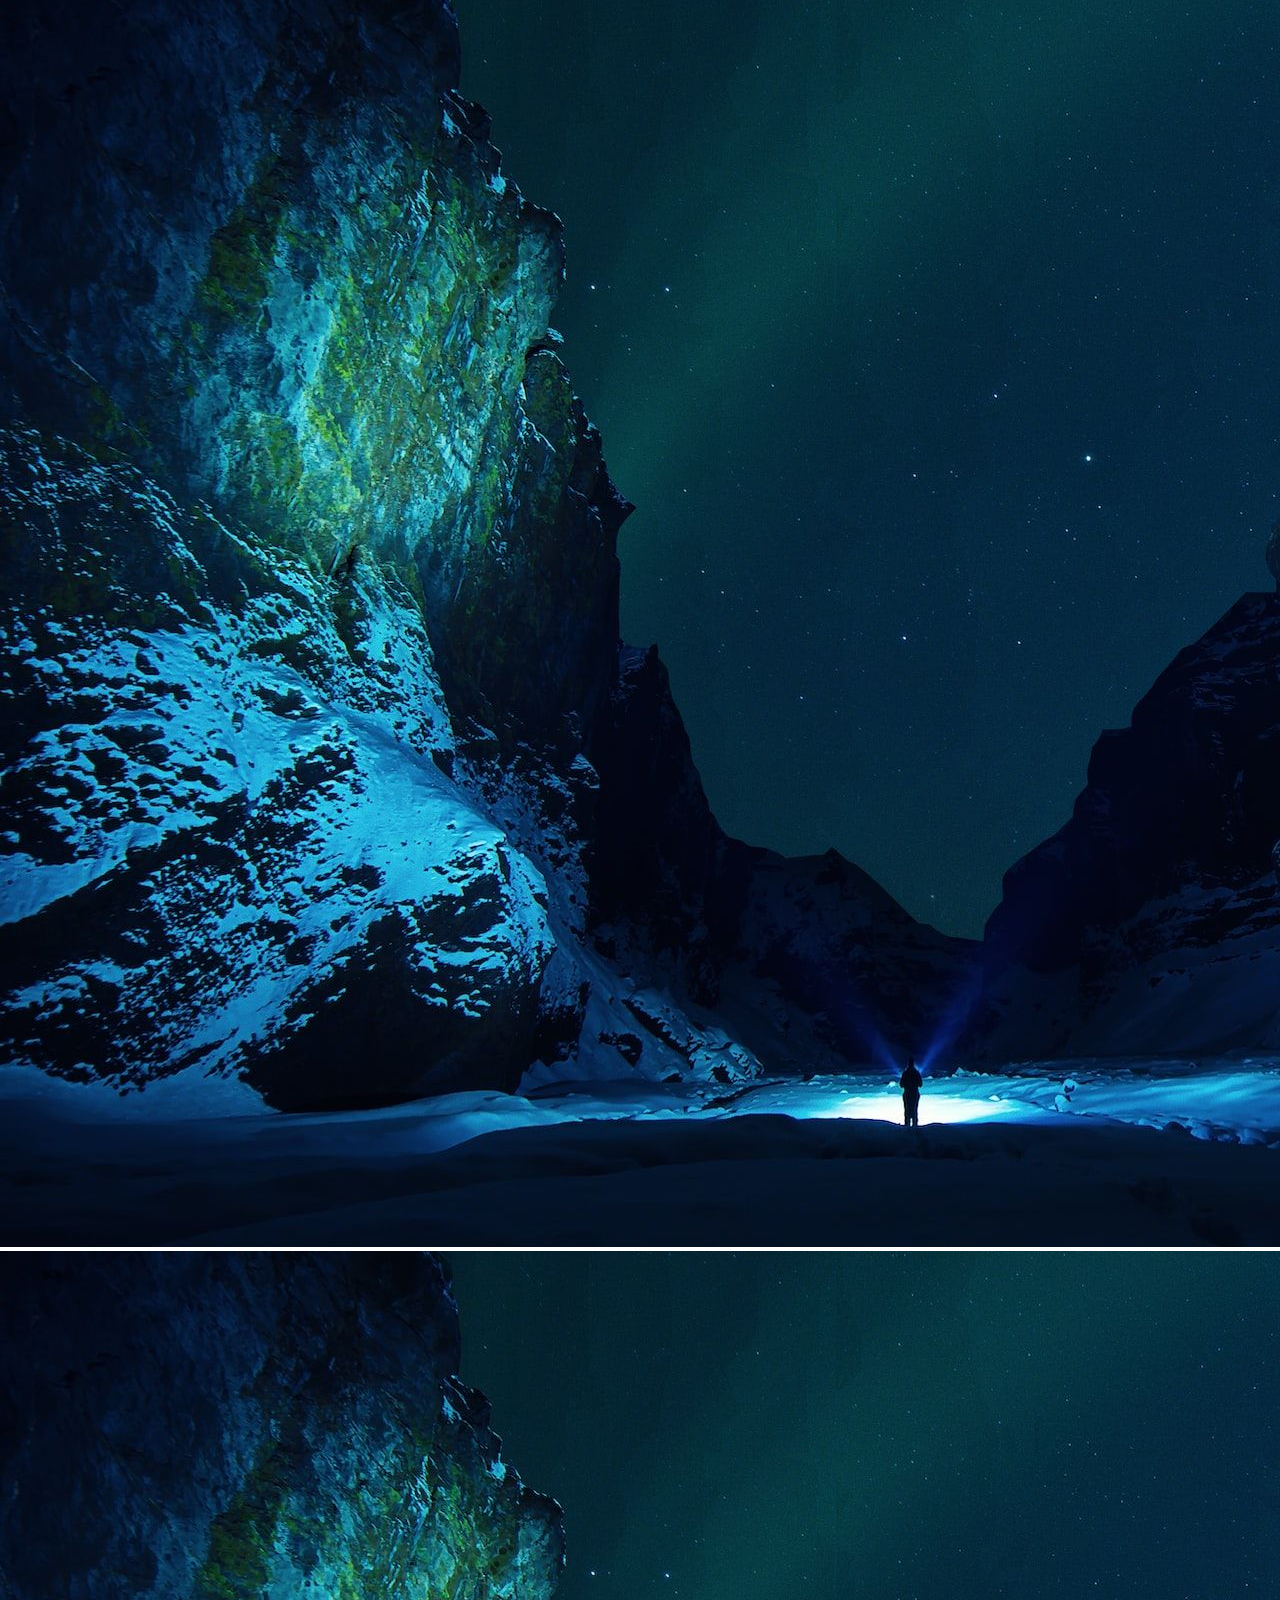
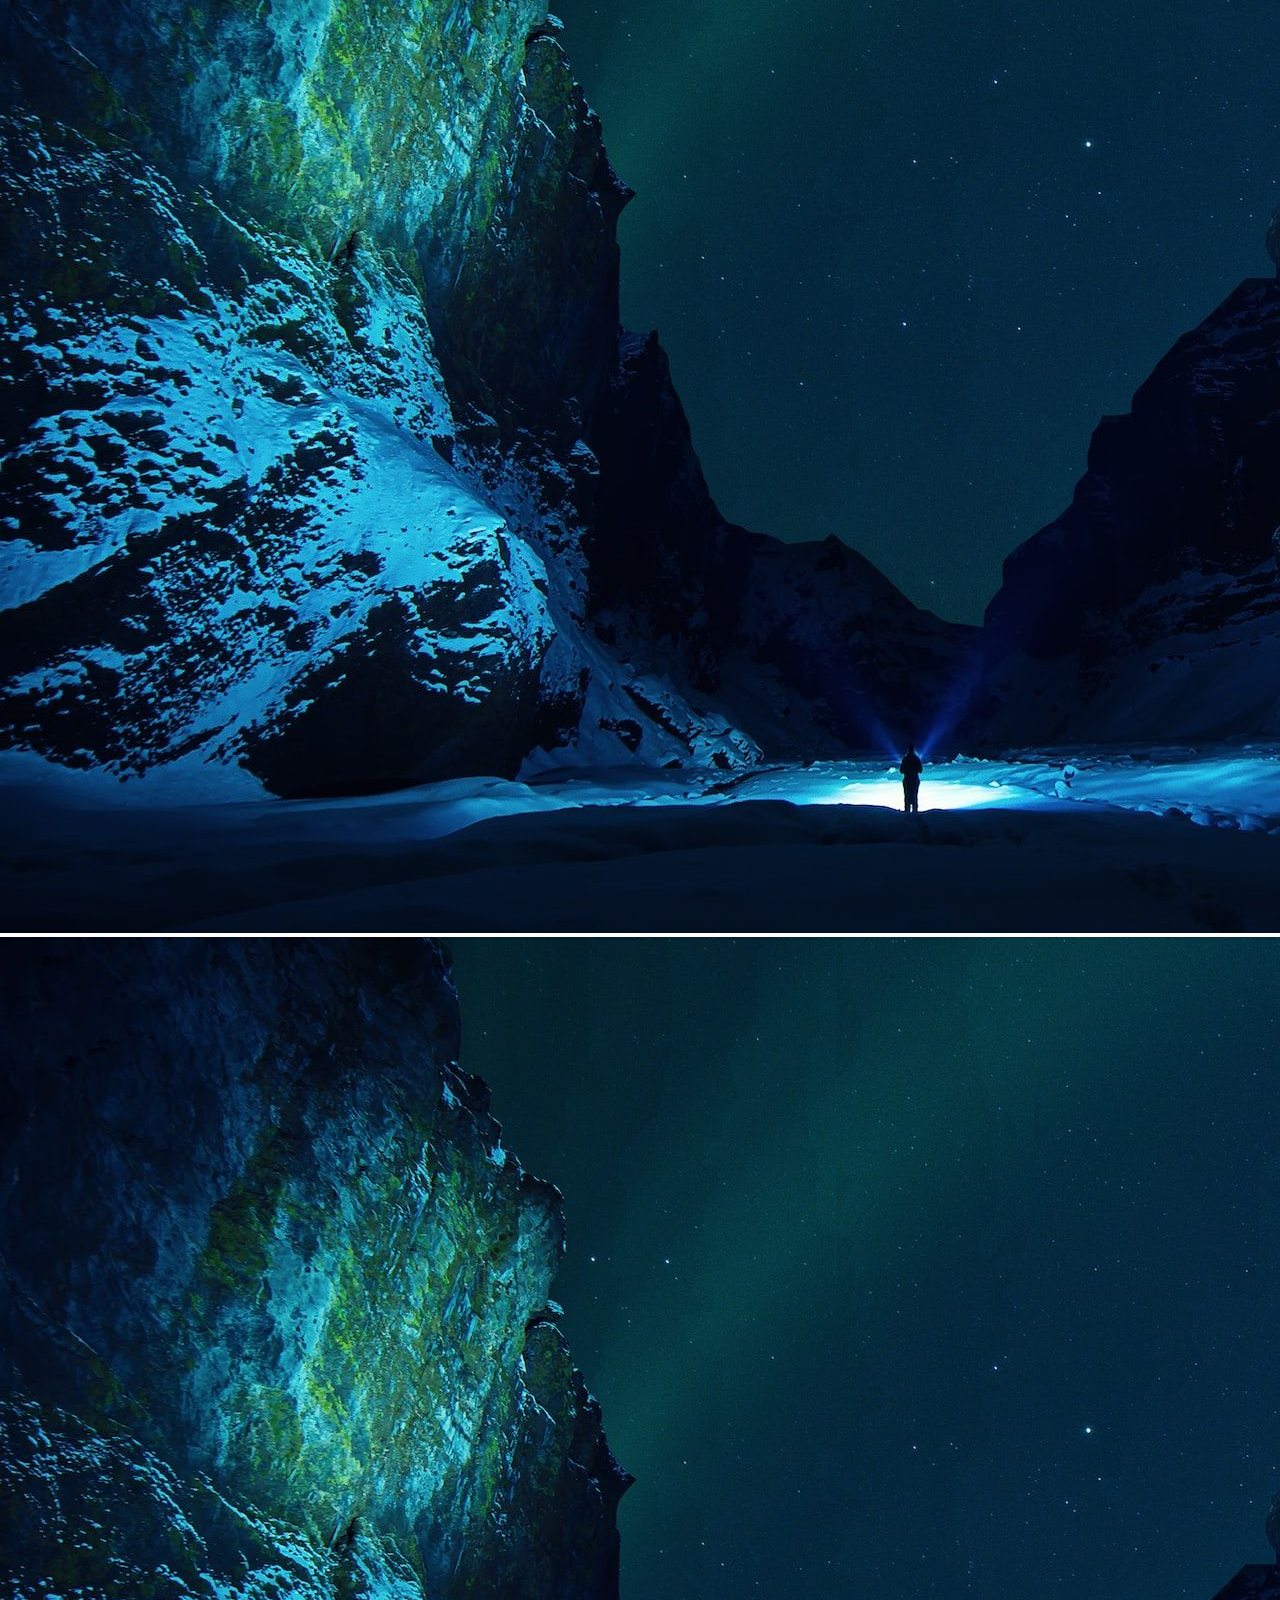
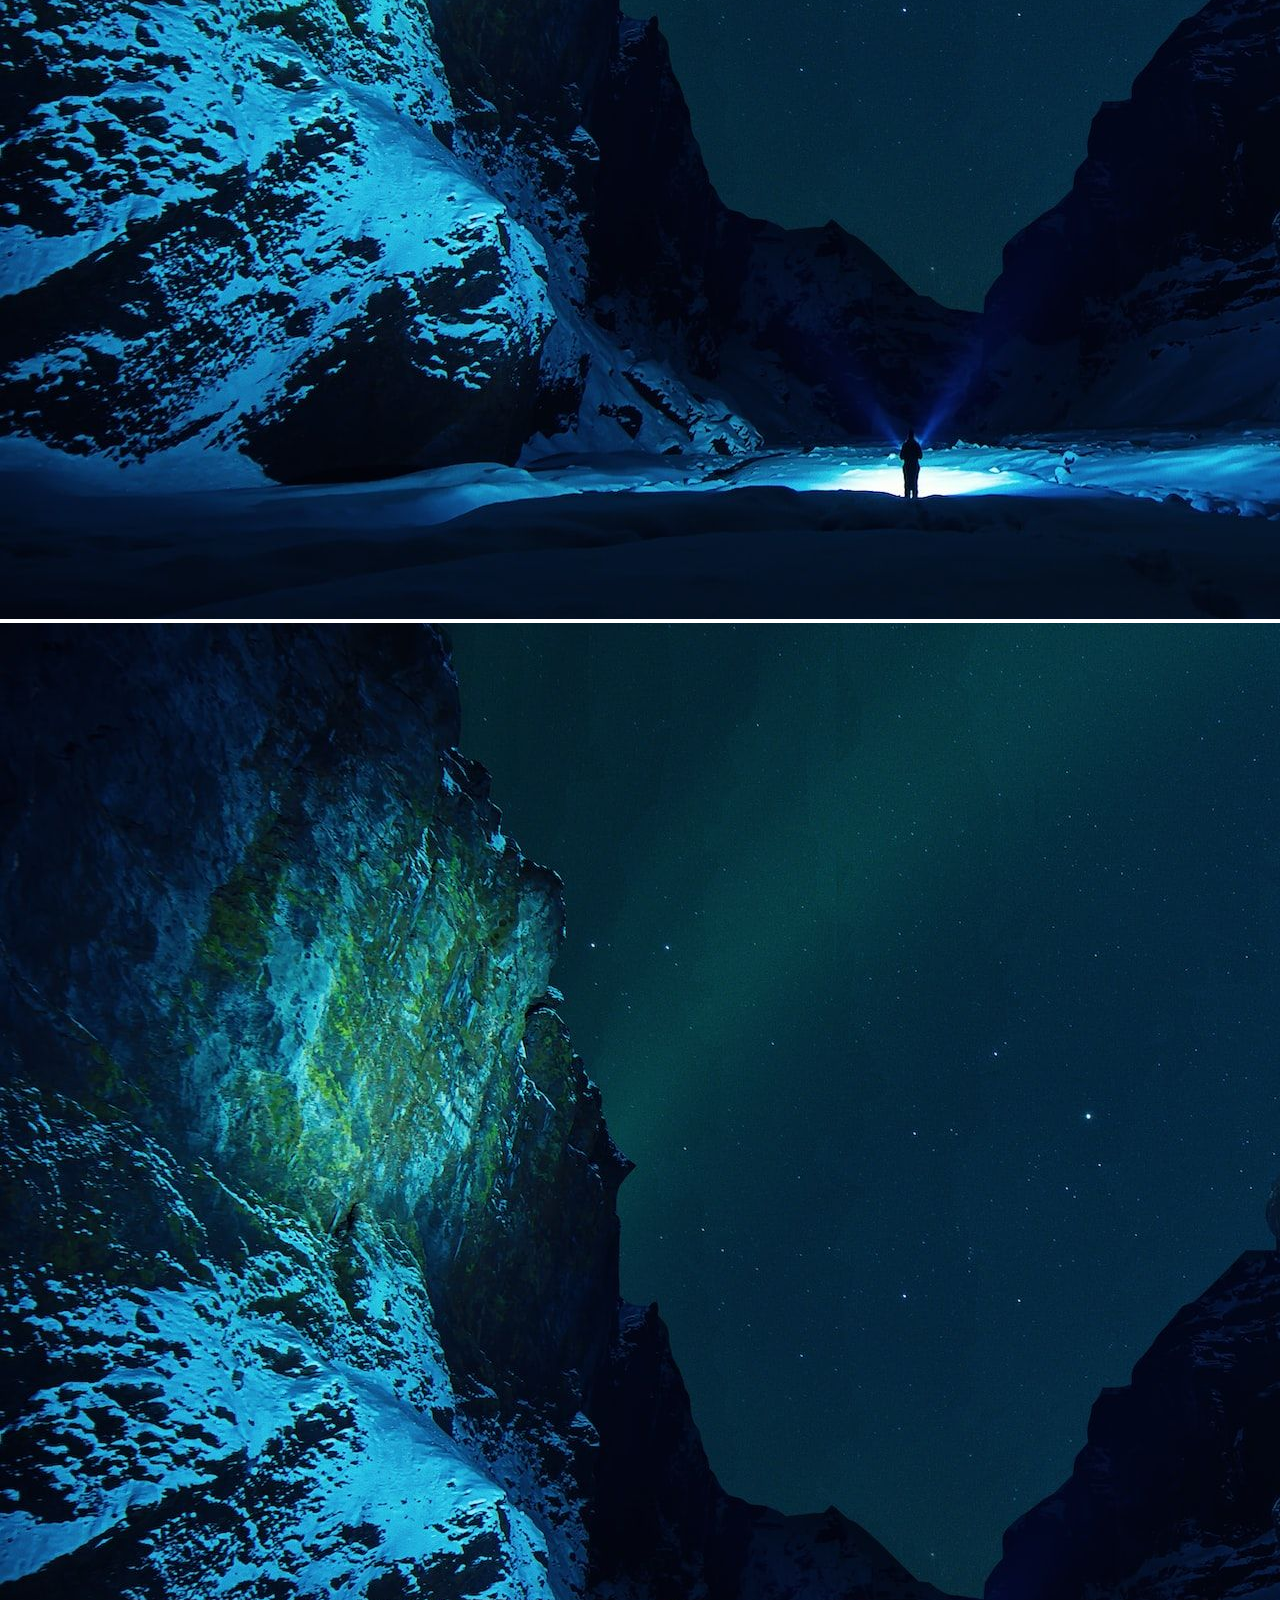
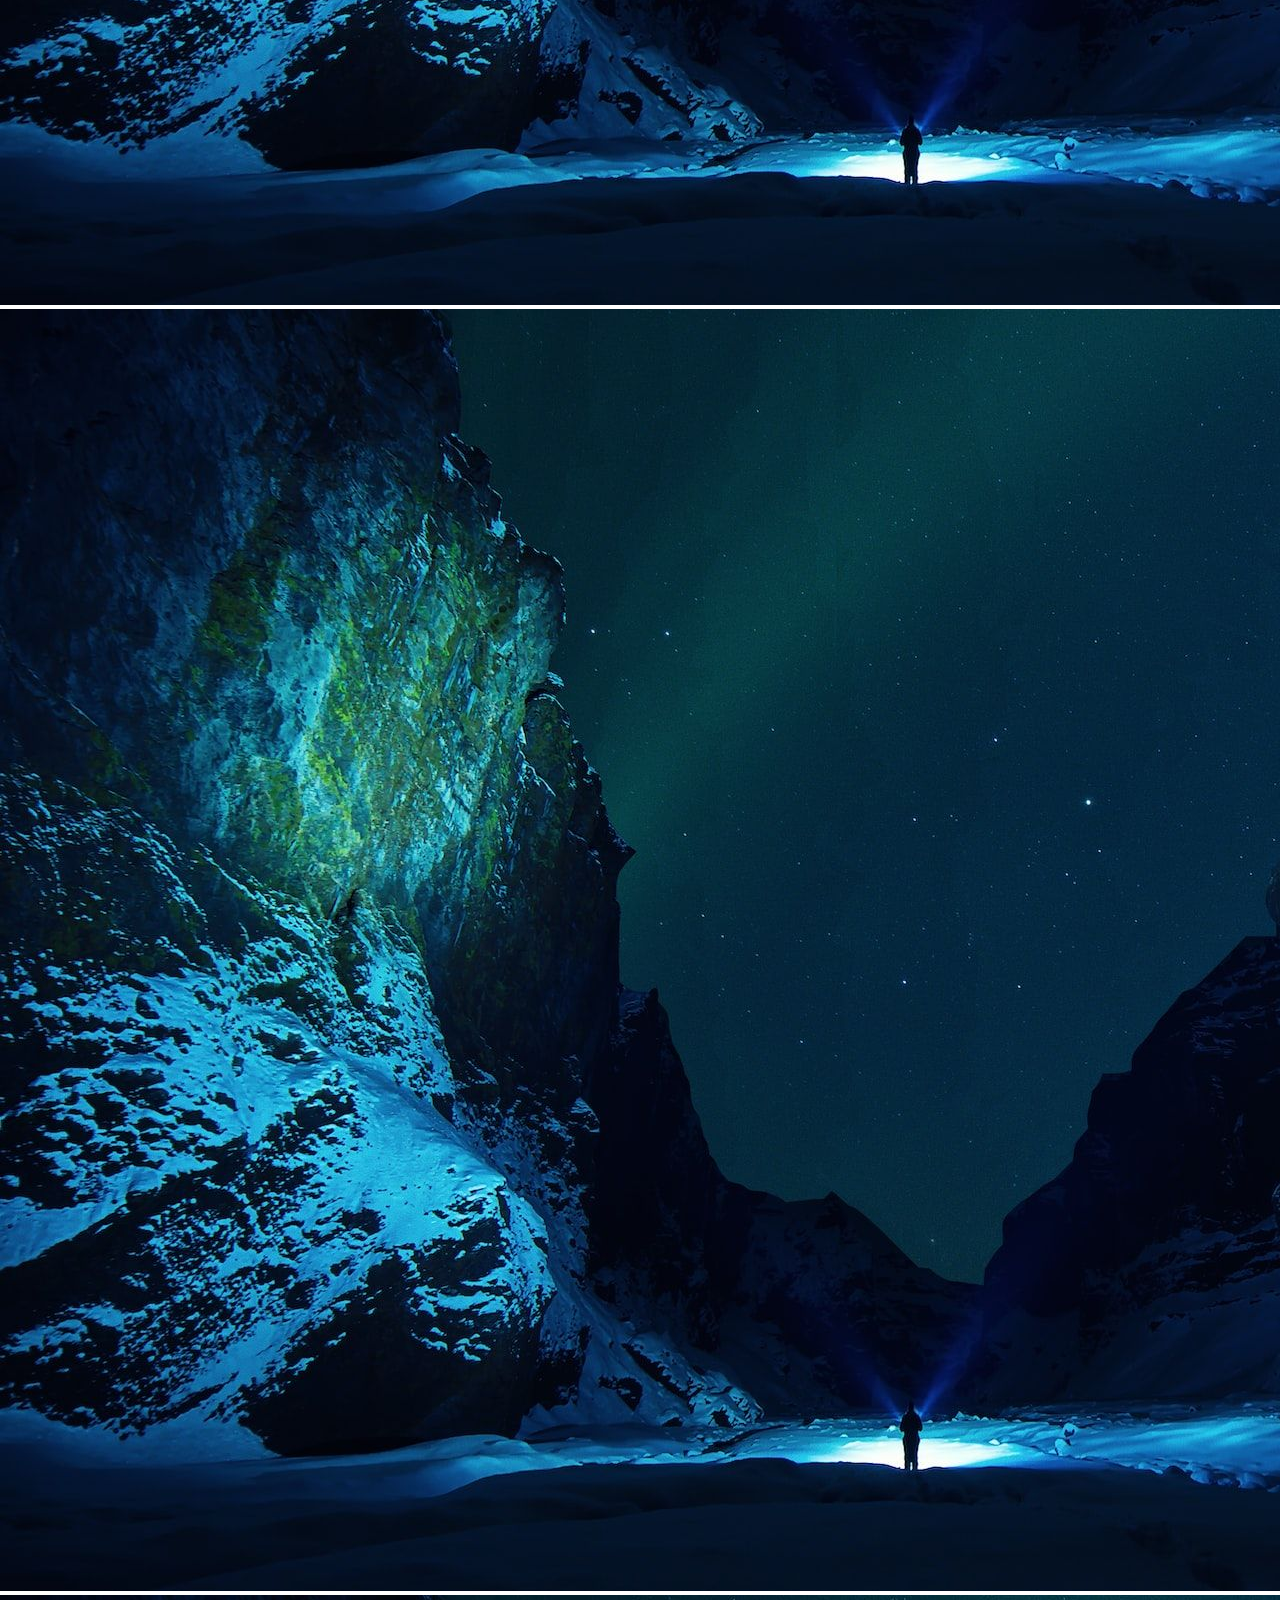
==== commit f037bced: "update in bootstrap-5" ====
--- a/index.html
+++ b/index.html
@@ -191,7 +191,7 @@
                     <div class="card mb-3" style="max-width: 540px;">
                         <div class="row">
                             <div class="col-md-4">
-                                <img src="a7.jpg" class=" img-fluid" alt="services images">
+                                <img src="a8.jpg" class=" img-fluid" alt="services images">
                             </div>
                             <div class="col-md-8">
                                 <div class="card-body">
@@ -207,7 +207,7 @@
                     <div class="card mb-3" style="max-width: 540px;">
                         <div class="row">
                             <div class="col-md-4">
-                                <img src="a7.jpg" class=" img-fluid" alt="services images">
+                                <img src="a9.jpg" class=" img-fluid" alt="services images">
                             </div>
                             <div class="col-md-8">
                                 <div class="card-body">
@@ -233,22 +233,20 @@
             <hr class=" w-25 mx-auto" />
         </div>
 
-        <div class=" container">
-            <div class="row">
-                <button type="button" class="btn btn-primary" id="liveToastBtn">Show live toast</button>
-
-                <div class="toast-container position-fixed bottom-0 end-0 p-3">
-                    <div id="liveToast" class="toast" role="alert" aria-live="assertive" aria-atomic="true">
-                        <div class="toast-header">
-                            <img src="..." class="rounded me-2" alt="...">
-                            <strong class="me-auto">Bootstrap</strong>
-                            <small>11 mins ago</small>
-                            <button type="button" class="btn-close" data-bs-dismiss="toast" aria-label="Close"></button>
-                        </div>
-                        <div class="toast-body">
-                            Hello, world! This is a toast message.
-                        </div>
-                    </div>
+
+        <div class=" col-xxl-12 text-center my-2">
+            <button type="button" class="btn btn-primary" id="liveToastBtn">Show live toast</button>
+        </div>
+        <div class="toast-container position-fixed bottom-0 end-0 p-3">
+            <div id="liveToast" class="toast" role="alert" aria-live="assertive" aria-atomic="true">
+                <div class="toast-header">
+                    <img src="..." class="rounded me-2" alt="...">
+                    <strong class="me-auto">Bootstrap</strong>
+                    <small>11 mins ago</small>
+                    <button type="button" class="btn-close" data-bs-dismiss="toast" aria-label="Close"></button>
+                </div>
+                <div class="toast-body">
+                    Hello, world! This is a toast message.
                 </div>
             </div>
         </div>
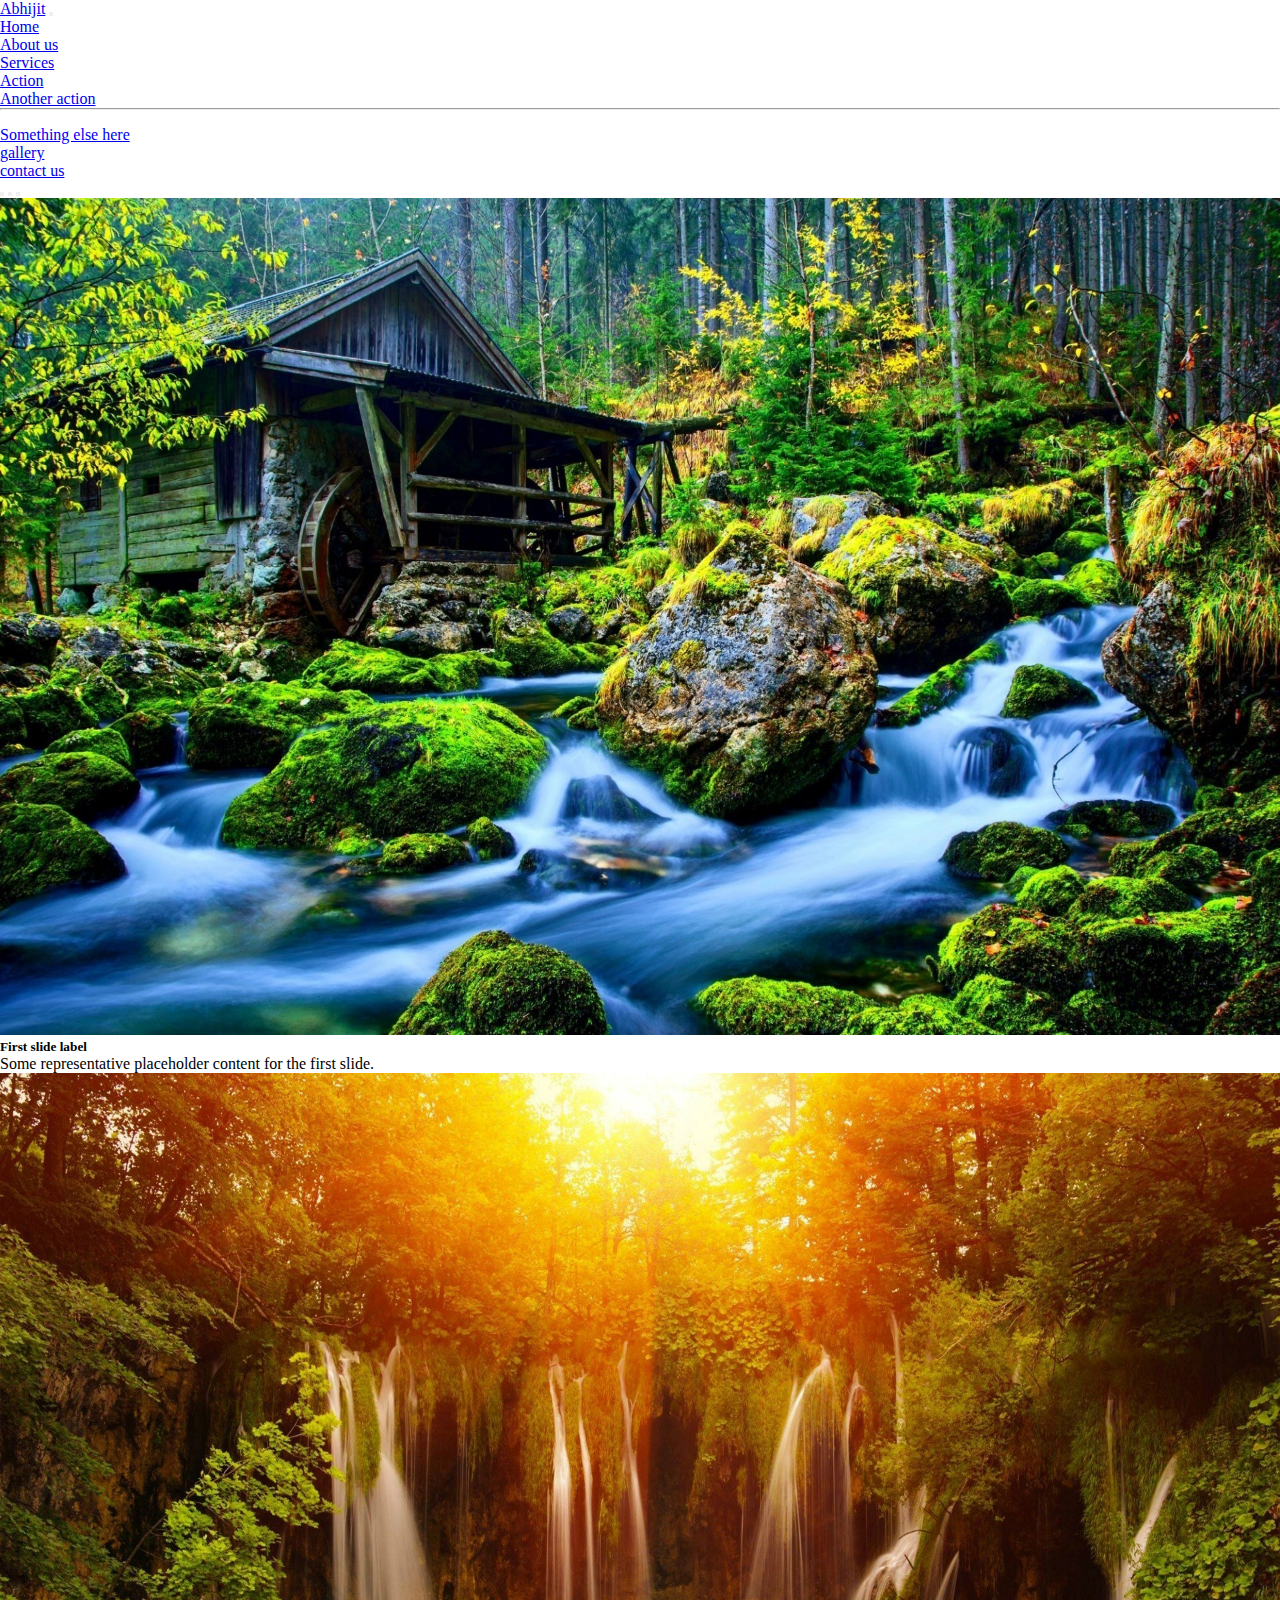
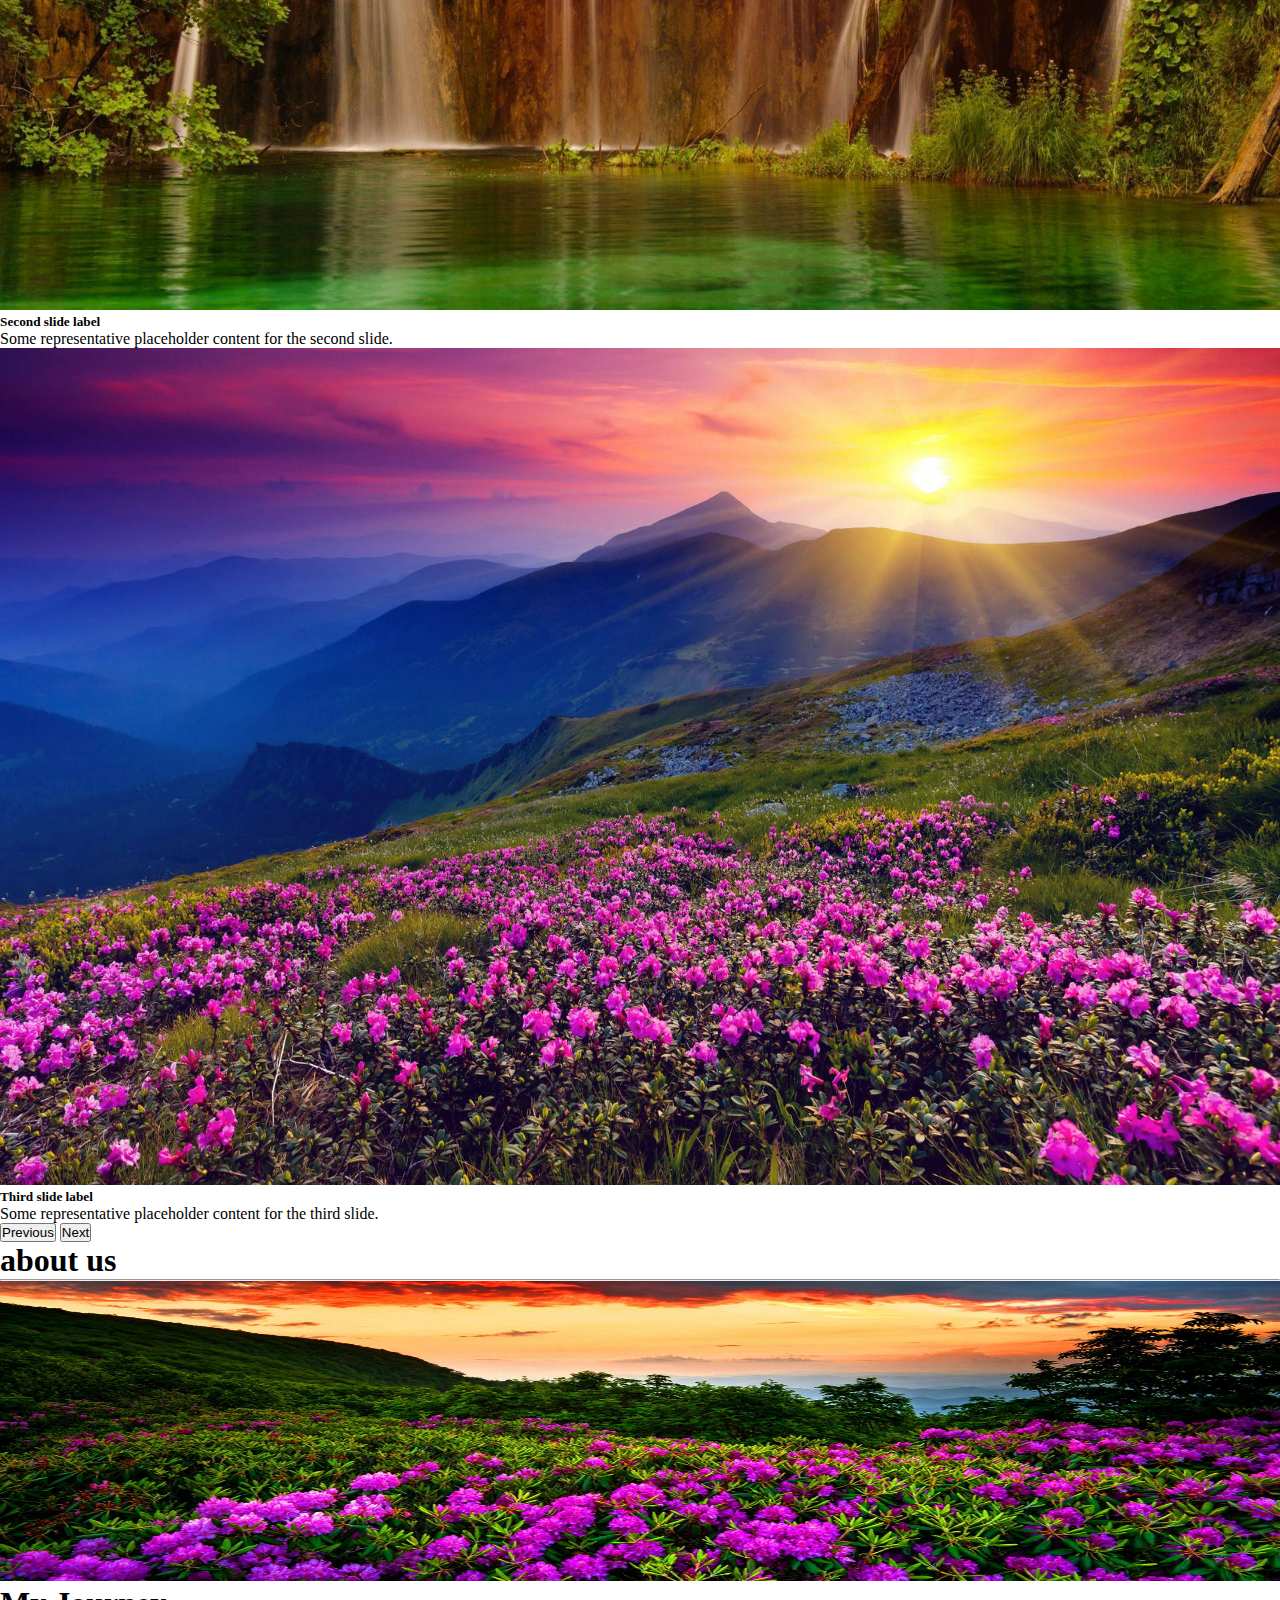
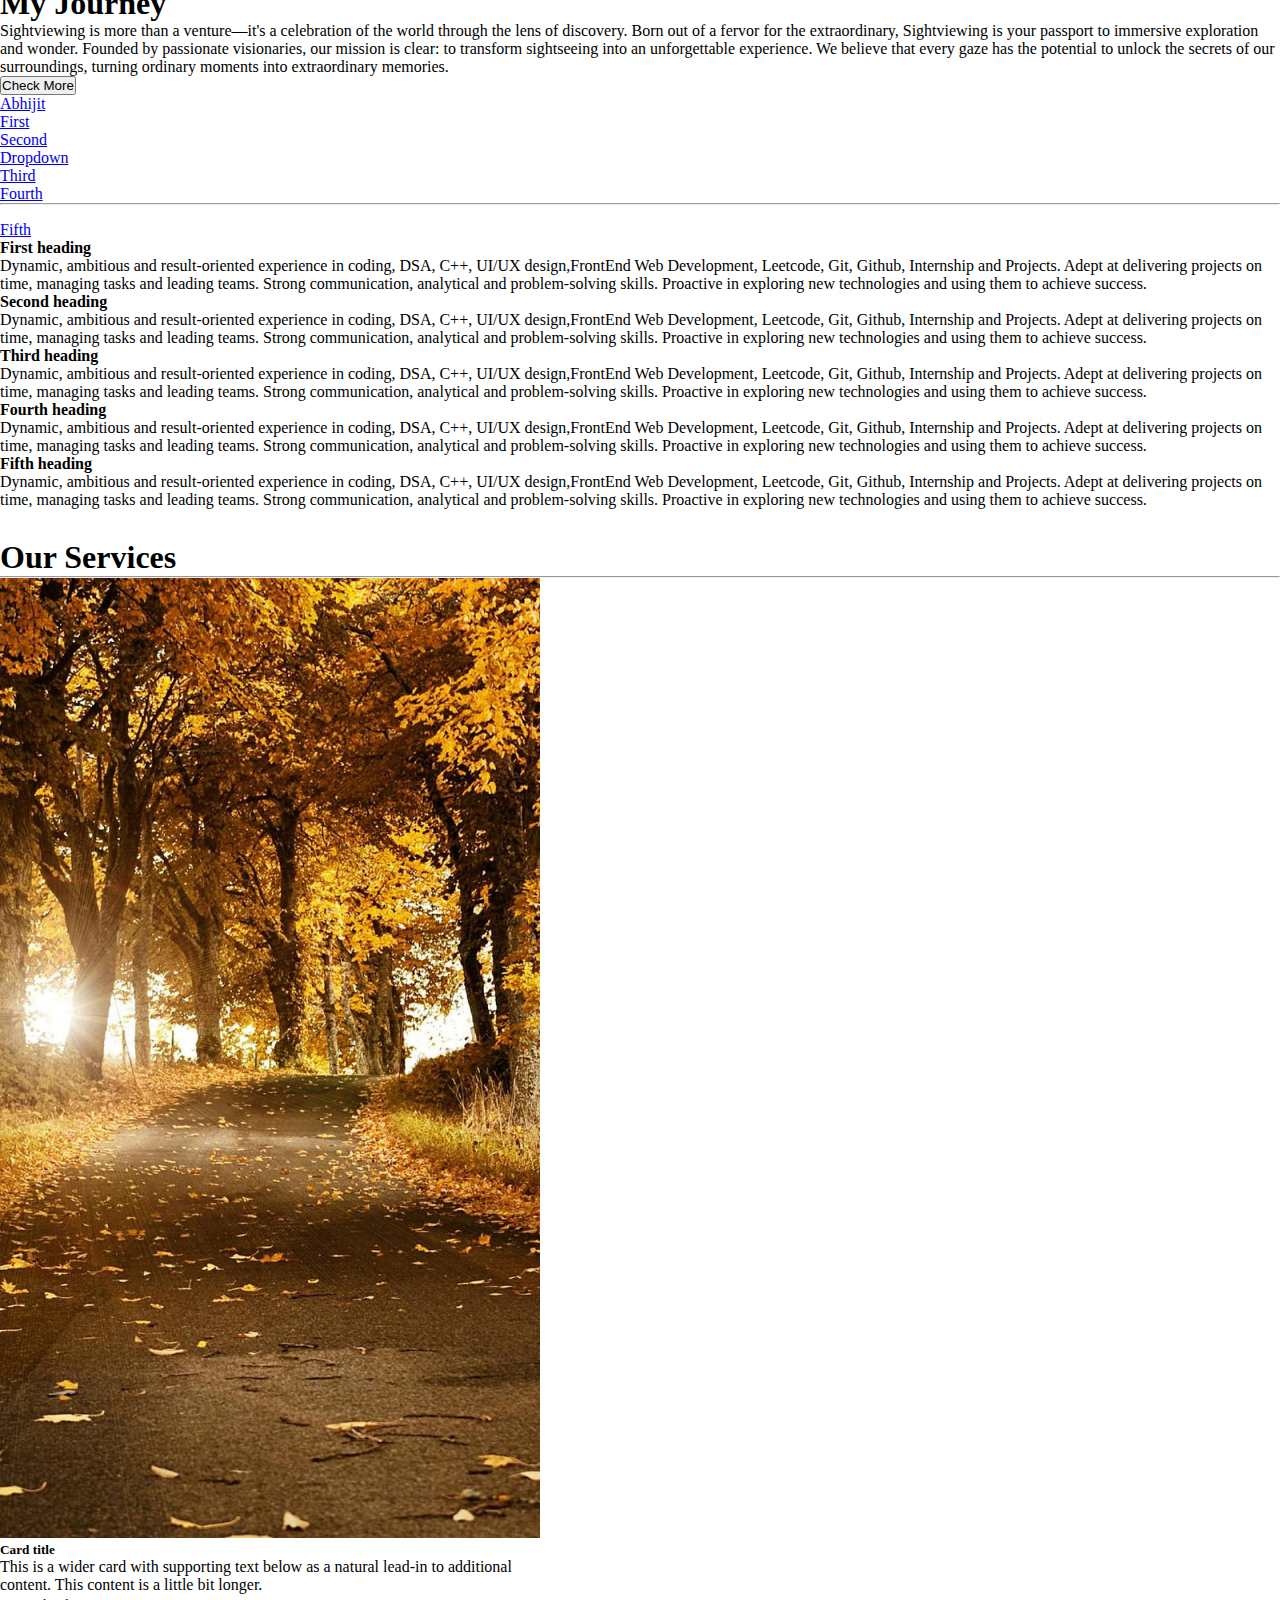
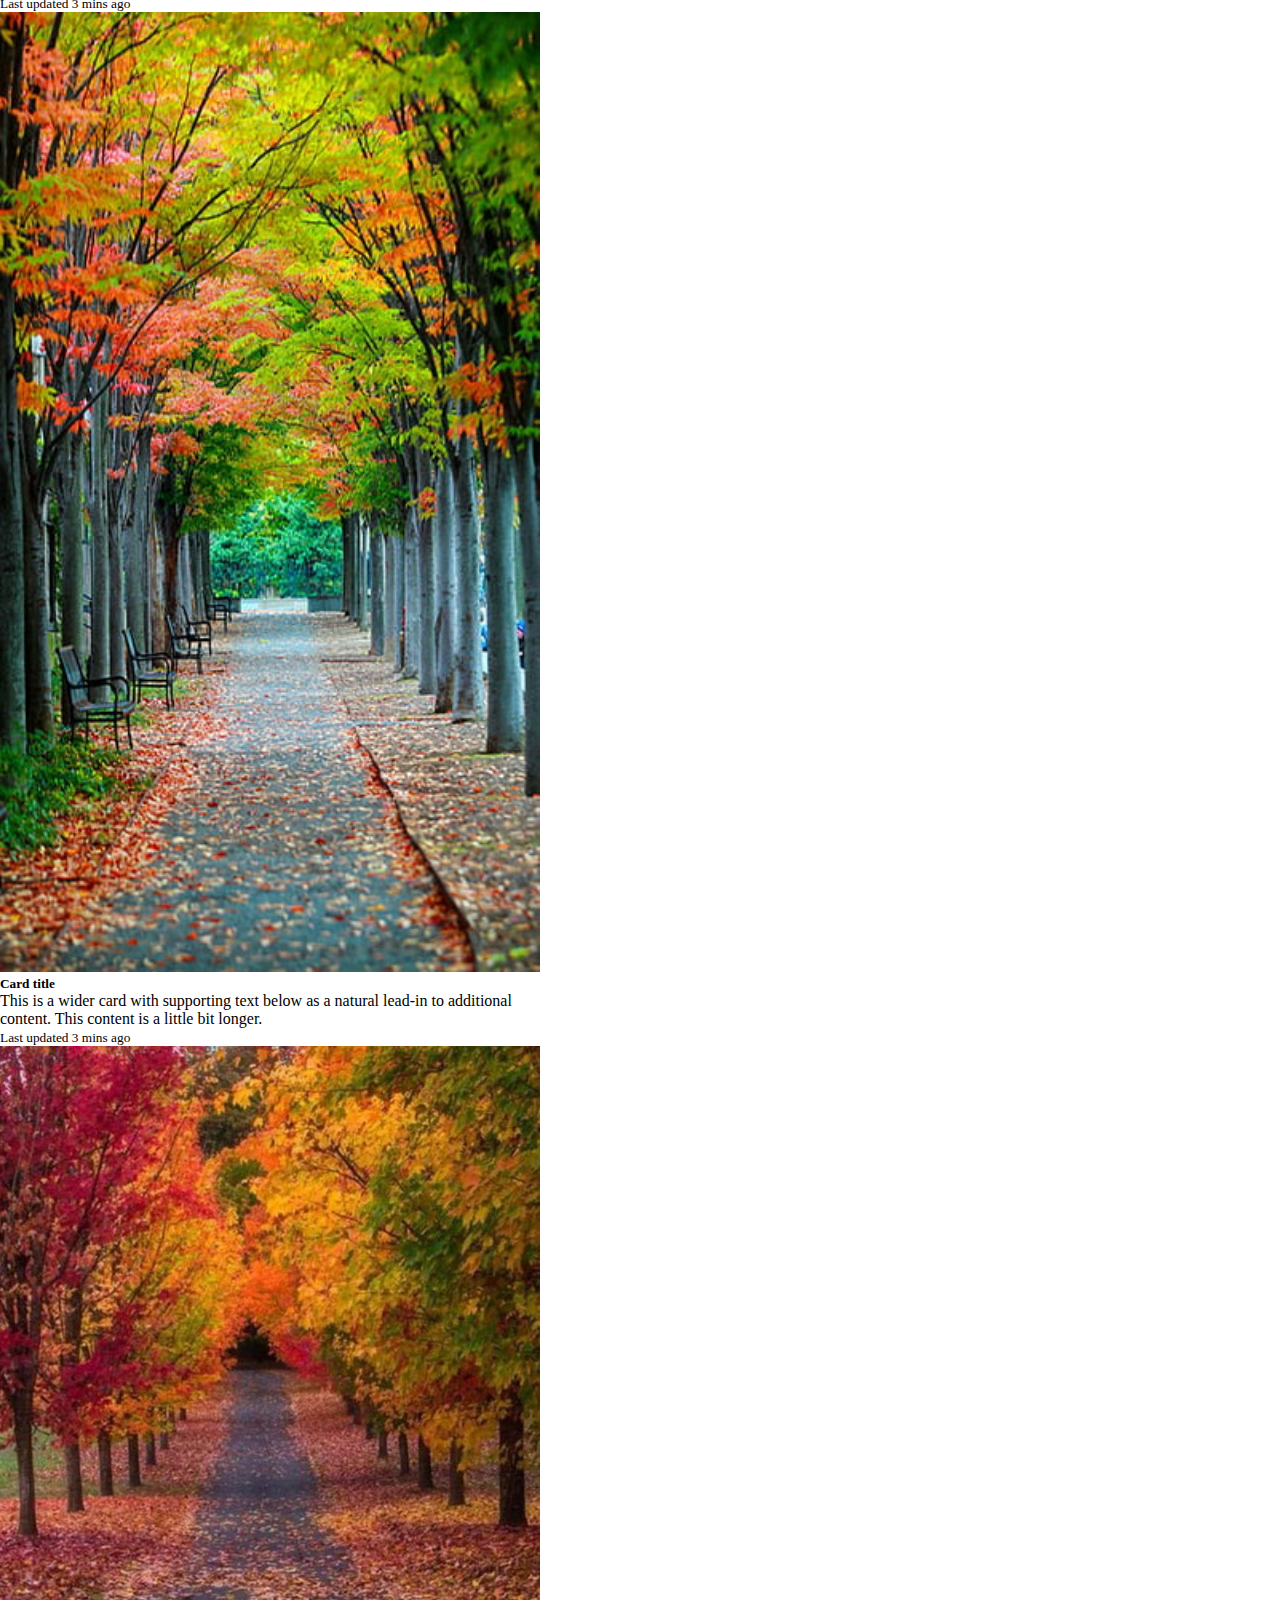
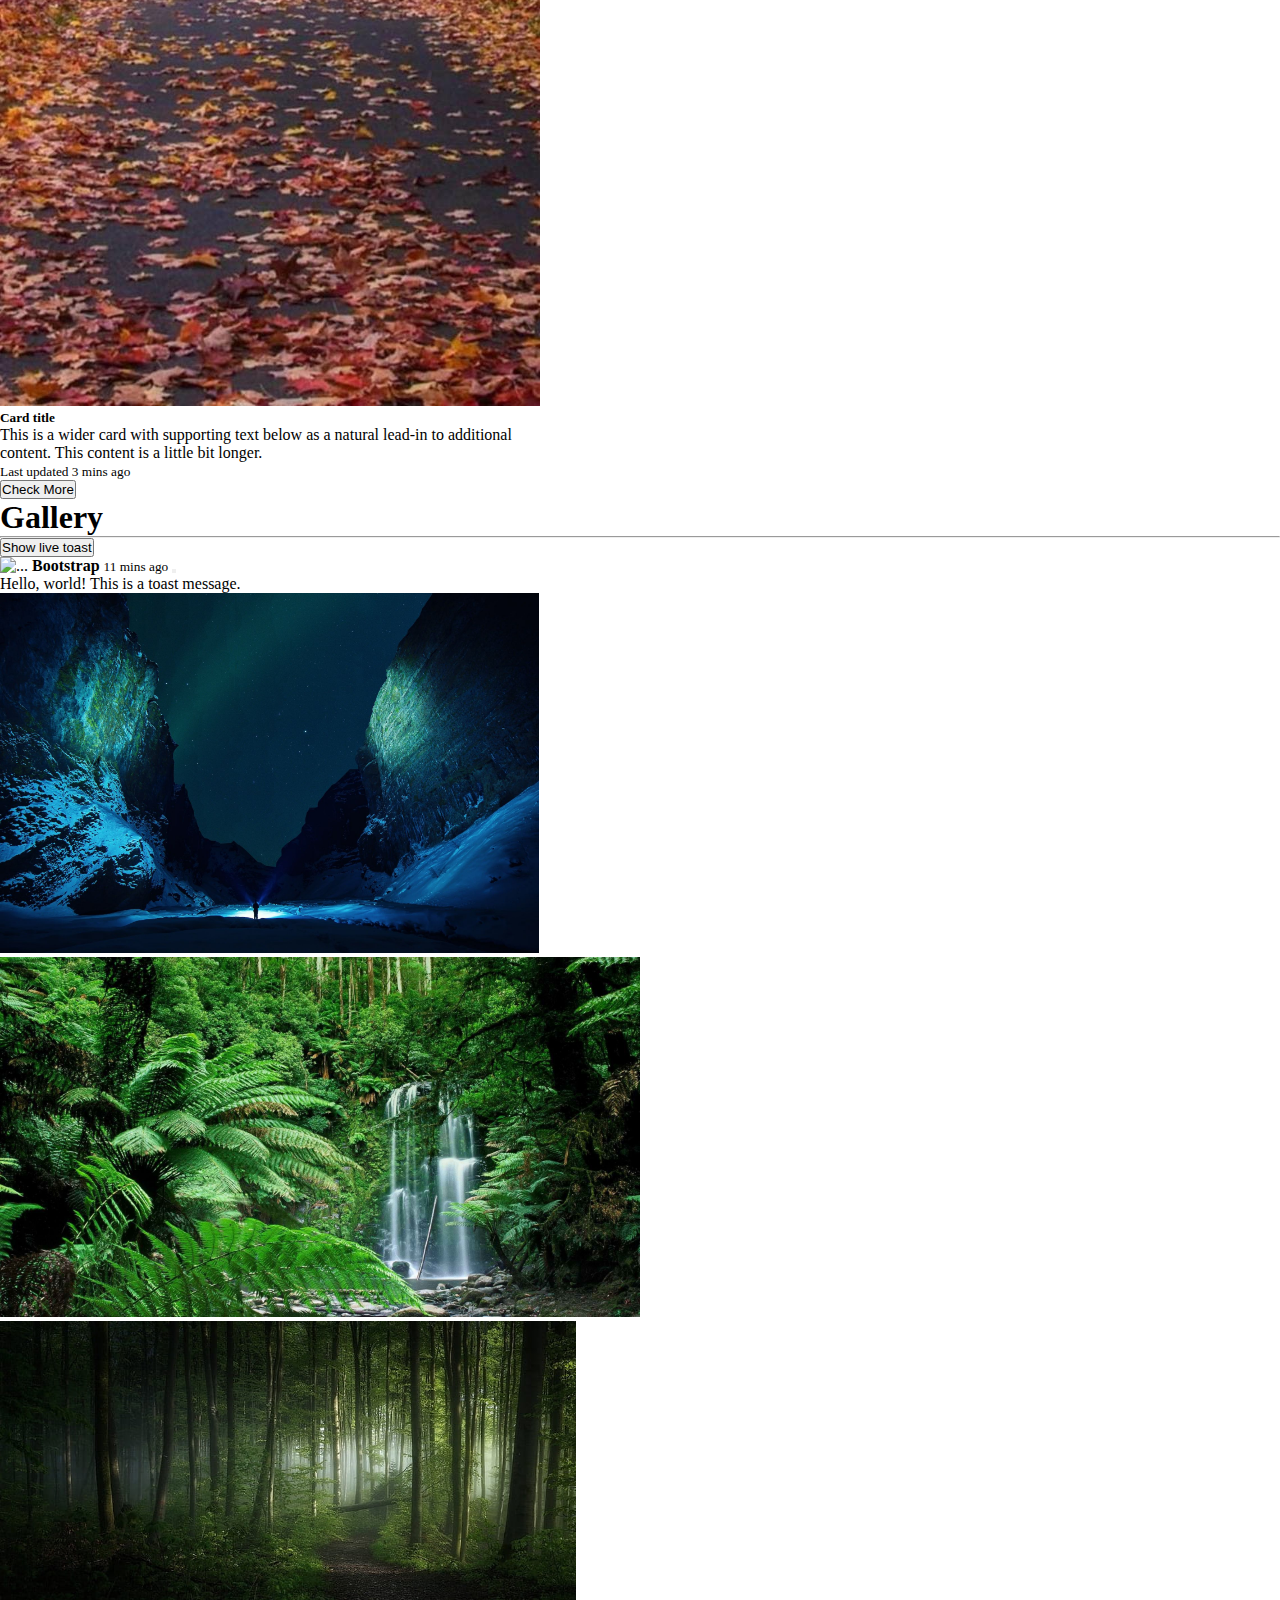
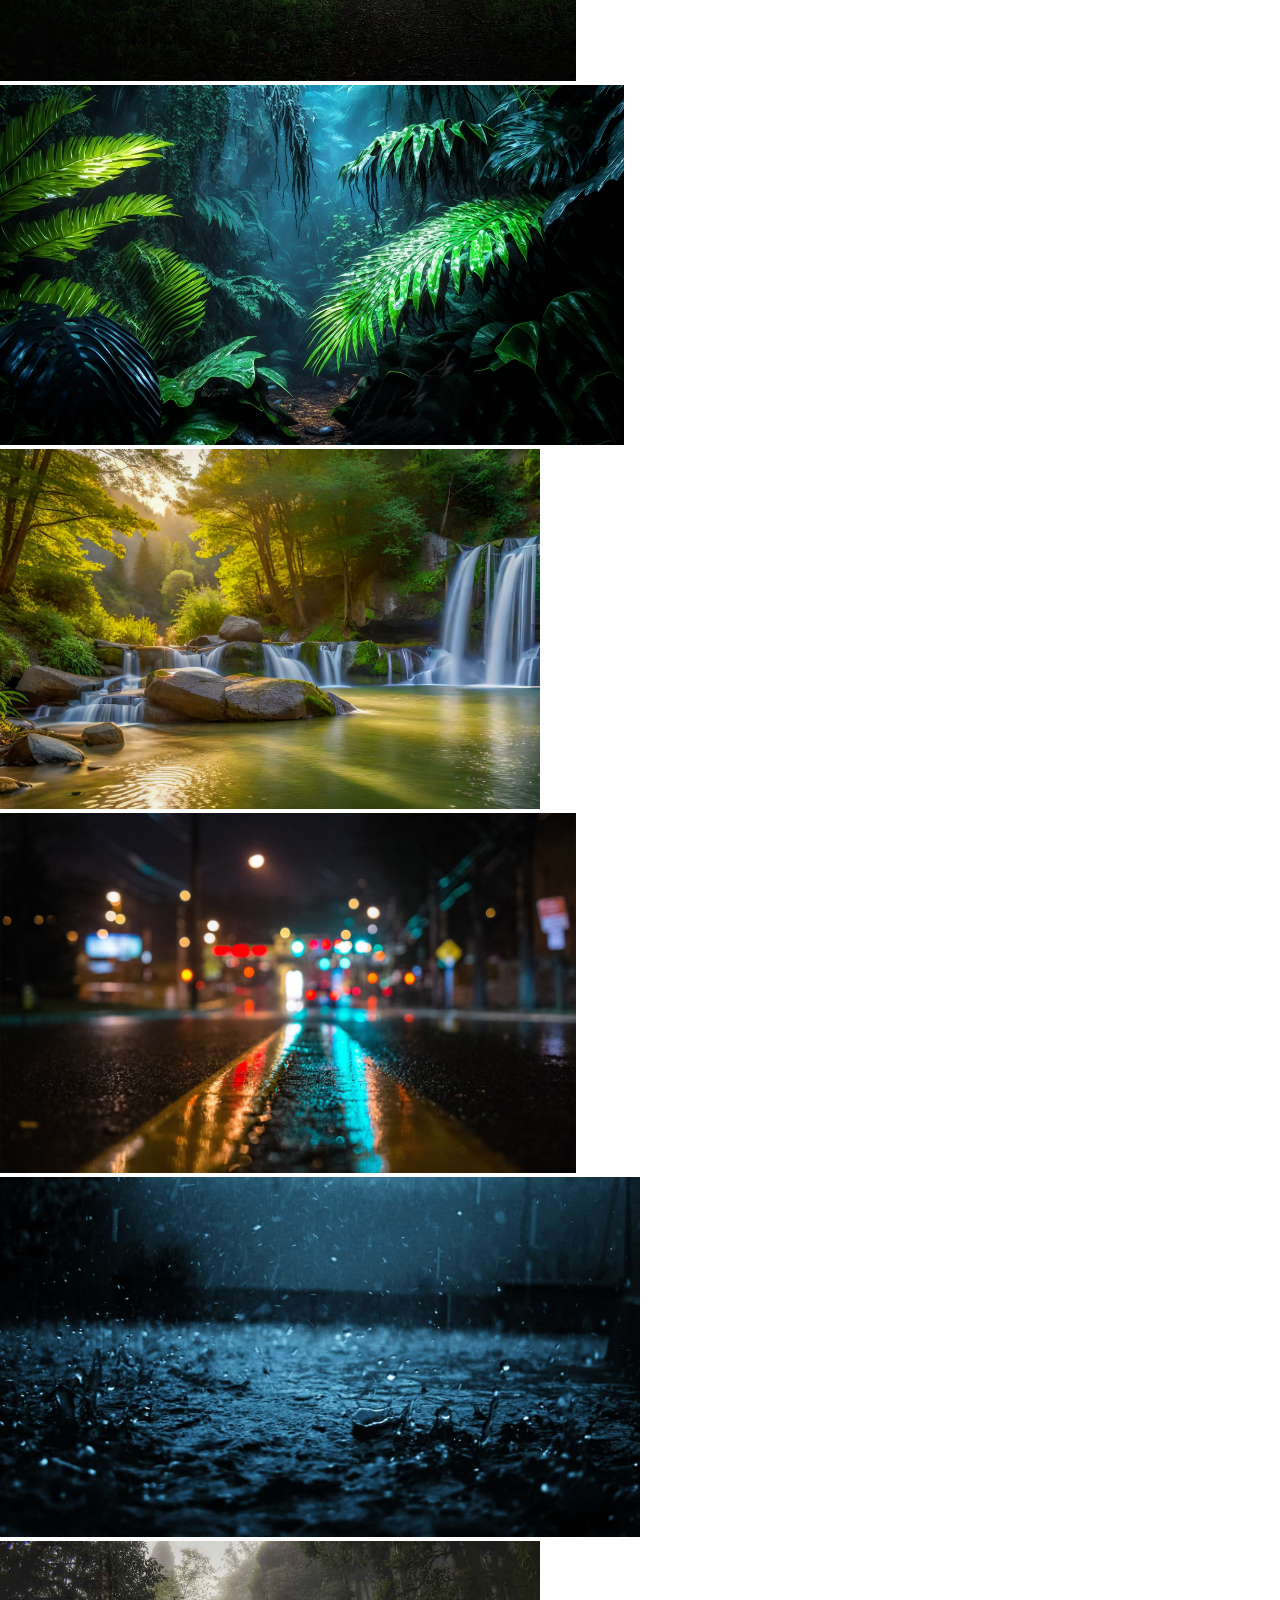
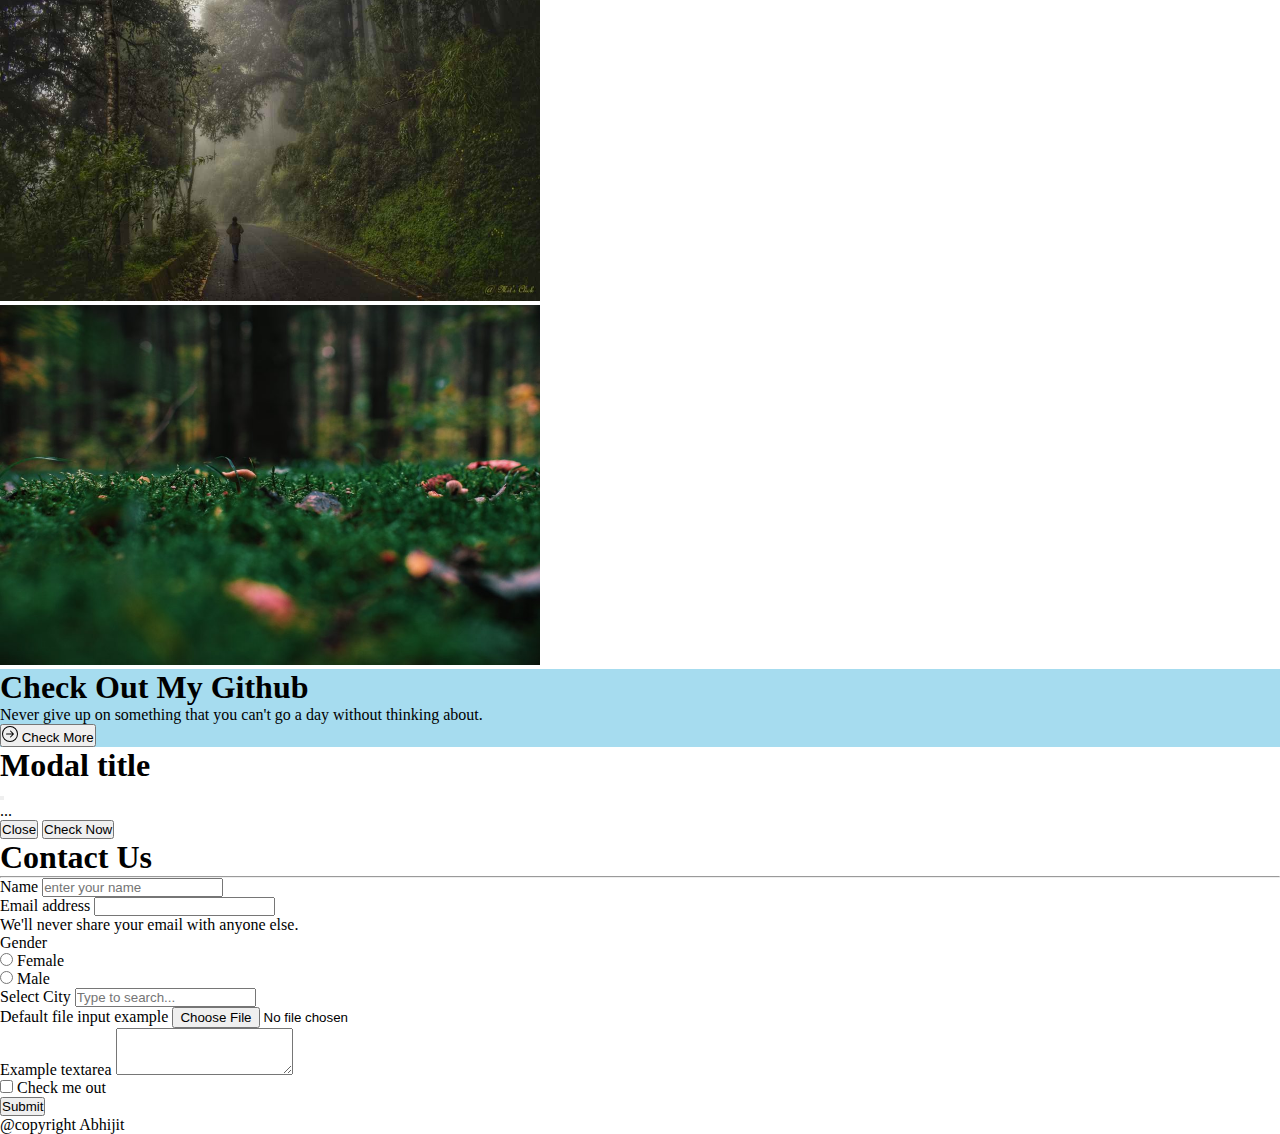
==== commit 5a612465: "update" ====
--- a/index.html
+++ b/index.html
@@ -252,7 +252,7 @@
         </div>
 
 
-        <div class="container">
+        <div class="container picture">
             <div class="row gx-3 gy-3 my-5">
                 <div class="col-md-4 col-10 col-xxl-4 mx-auto">
                     <figure>
@@ -261,42 +261,42 @@
                 </div>
                 <div class="col-md-4 col-10 col-xxl-4 mx-auto">
                     <figure>
-                        <img src="a6.jpg" alt="gallery" class=" img-fluid">
-                    </figure>
-                </div>
-                <div class="col-md-4 col-10 col-xxl-4 mx-auto">
-                    <figure>
-                        <img src="a6.jpg" alt="gallery" class=" img-fluid">
-                    </figure>
-                </div>
-                <div class="col-md-4 col-10 col-xxl-4 mx-auto">
-                    <figure>
-                        <img src="a6.jpg" alt="gallery" class=" img-fluid">
-                    </figure>
-                </div>
-                <div class="col-md-4 col-10 col-xxl-4 mx-auto">
-                    <figure>
-                        <img src="a6.jpg" alt="gallery" class=" img-fluid">
-                    </figure>
-                </div>
-                <div class="col-md-4 col-10 col-xxl-4 mx-auto">
-                    <figure>
-                        <img src="a6.jpg" alt="gallery" class=" img-fluid">
-                    </figure>
-                </div>
-                <div class="col-md-4 col-10 col-xxl-4 mx-auto">
-                    <figure>
-                        <img src="a6.jpg" alt="gallery" class=" img-fluid">
-                    </figure>
-                </div>
-                <div class="col-md-4 col-10 col-xxl-4 mx-auto">
-                    <figure>
-                        <img src="a6.jpg" alt="gallery" class=" img-fluid">
-                    </figure>
-                </div>
-                <div class="col-md-4 col-10 col-xxl-4 mx-auto">
-                    <figure>
-                        <img src="a6.jpg" alt="gallery" class=" img-fluid">
+                        <img src="a10.jpg" alt="gallery" class=" img-fluid">
+                    </figure>
+                </div>
+                <div class="col-md-4 col-10 col-xxl-4 mx-auto">
+                    <figure>
+                        <img src="a11.jpg" alt="gallery" class=" img-fluid">
+                    </figure>
+                </div>
+                <div class="col-md-4 col-10 col-xxl-4 mx-auto">
+                    <figure>
+                        <img src="a12.jpg" alt="gallery" class=" img-fluid">
+                    </figure>
+                </div>
+                <div class="col-md-4 col-10 col-xxl-4 mx-auto">
+                    <figure>
+                        <img src="a13.jpg" alt="gallery" class=" img-fluid">
+                    </figure>
+                </div>
+                <div class="col-md-4 col-10 col-xxl-4 mx-auto">
+                    <figure>
+                        <img src="a14.jpg" alt="gallery" class=" img-fluid">
+                    </figure>
+                </div>
+                <div class="col-md-4 col-10 col-xxl-4 mx-auto">
+                    <figure>
+                        <img src="a15.jpg" alt="gallery" class=" img-fluid">
+                    </figure>
+                </div>
+                <div class="col-md-4 col-10 col-xxl-4 mx-auto">
+                    <figure>
+                        <img src="a16.jpg" alt="gallery" class=" img-fluid">
+                    </figure>
+                </div>
+                <div class="col-md-4 col-10 col-xxl-4 mx-auto">
+                    <figure>
+                        <img src="a17.jpg" alt="gallery" class=" img-fluid">
                     </figure>
                 </div>
             </div>
--- a/style.css
+++ b/style.css
@@ -22,6 +22,11 @@
 .services img {
     width: 100%;
     height: 100%;
+}
+
+.picture img {
+    max-width: 100%;
+    height: 40vh;
 }
 
 .style {
